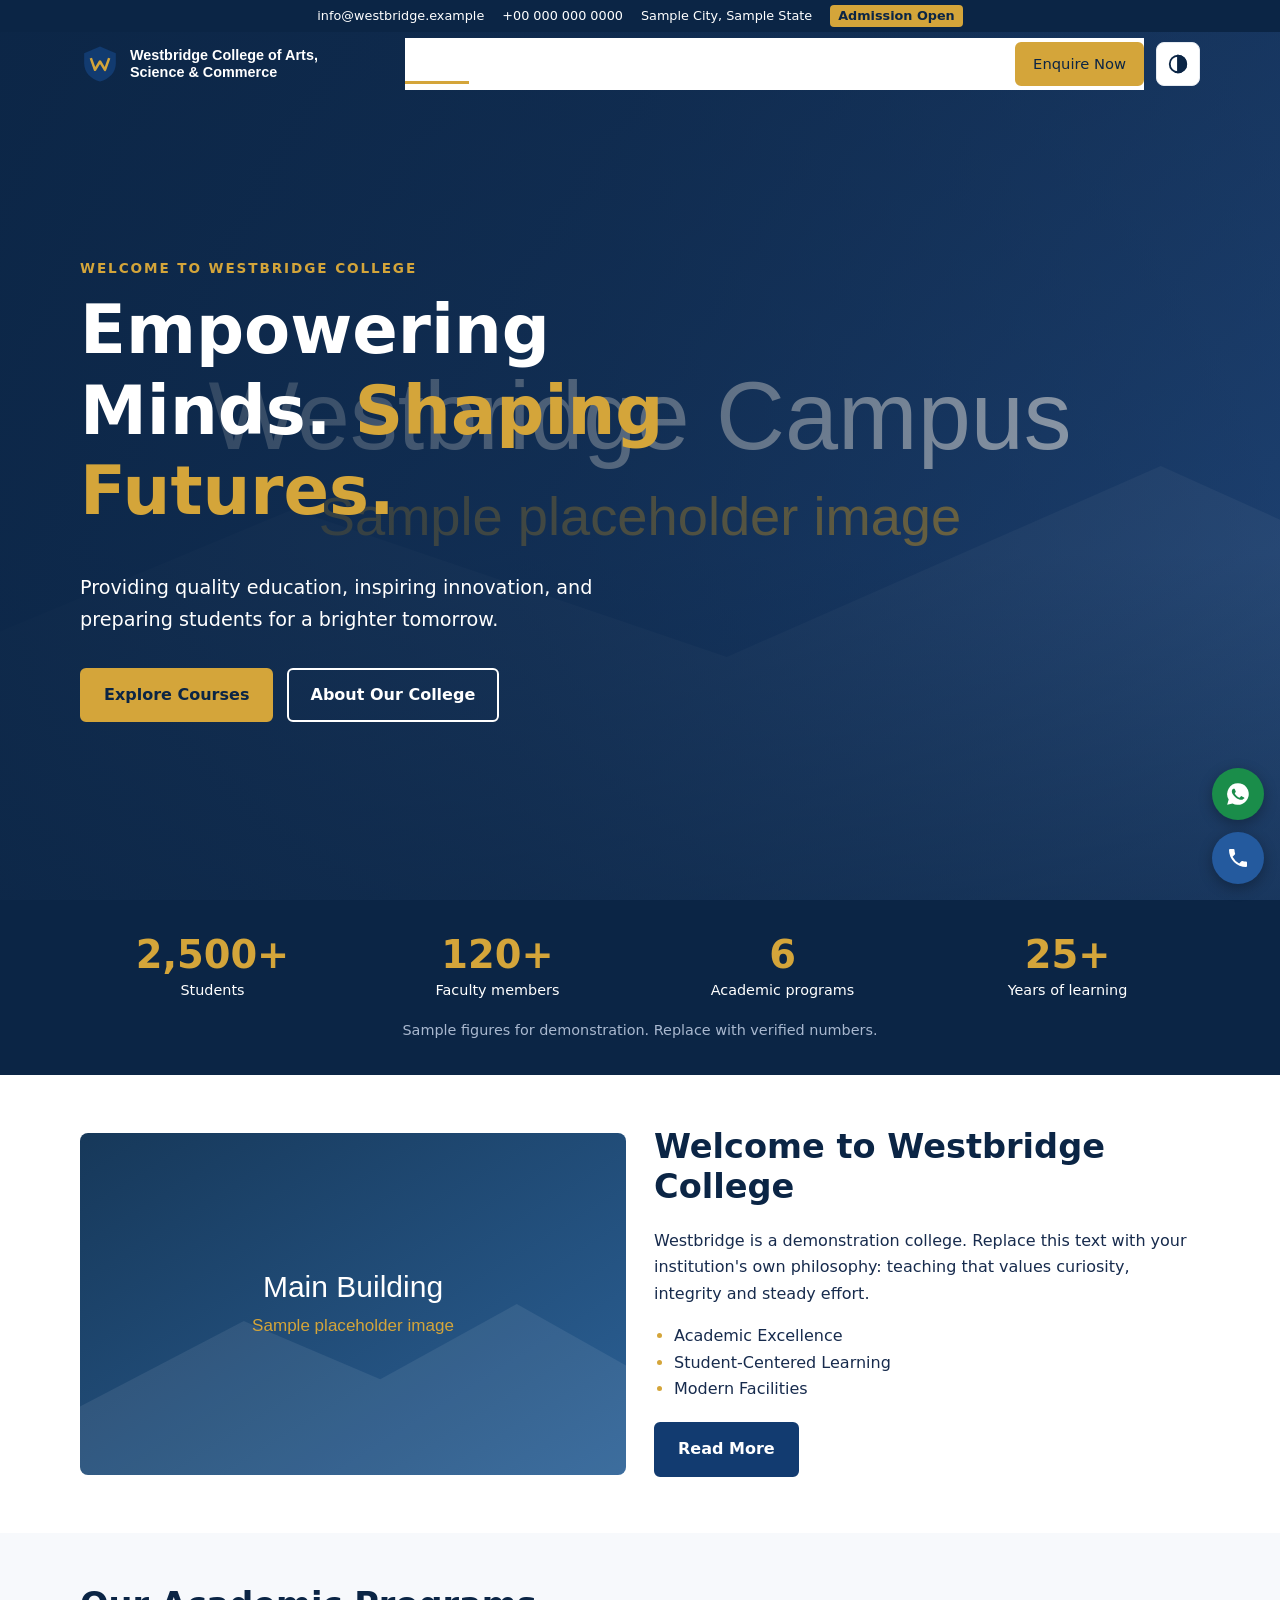
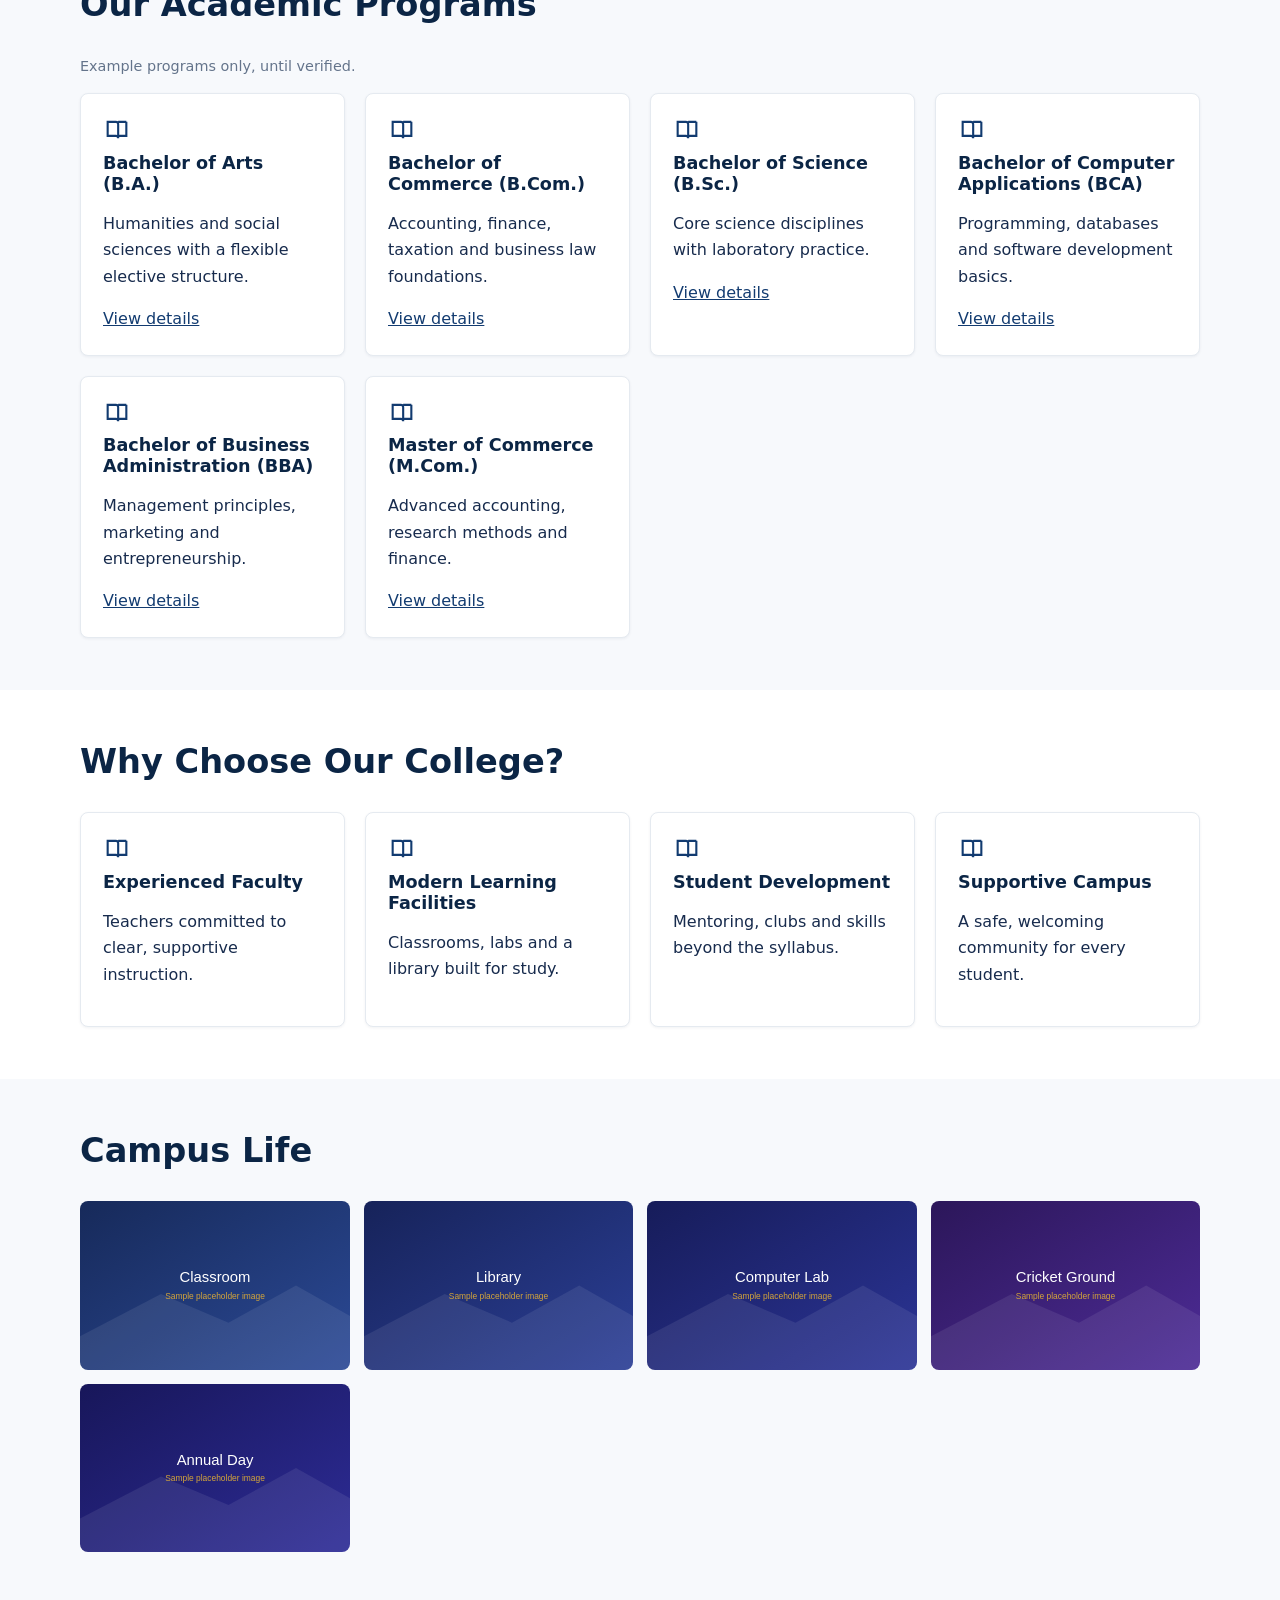
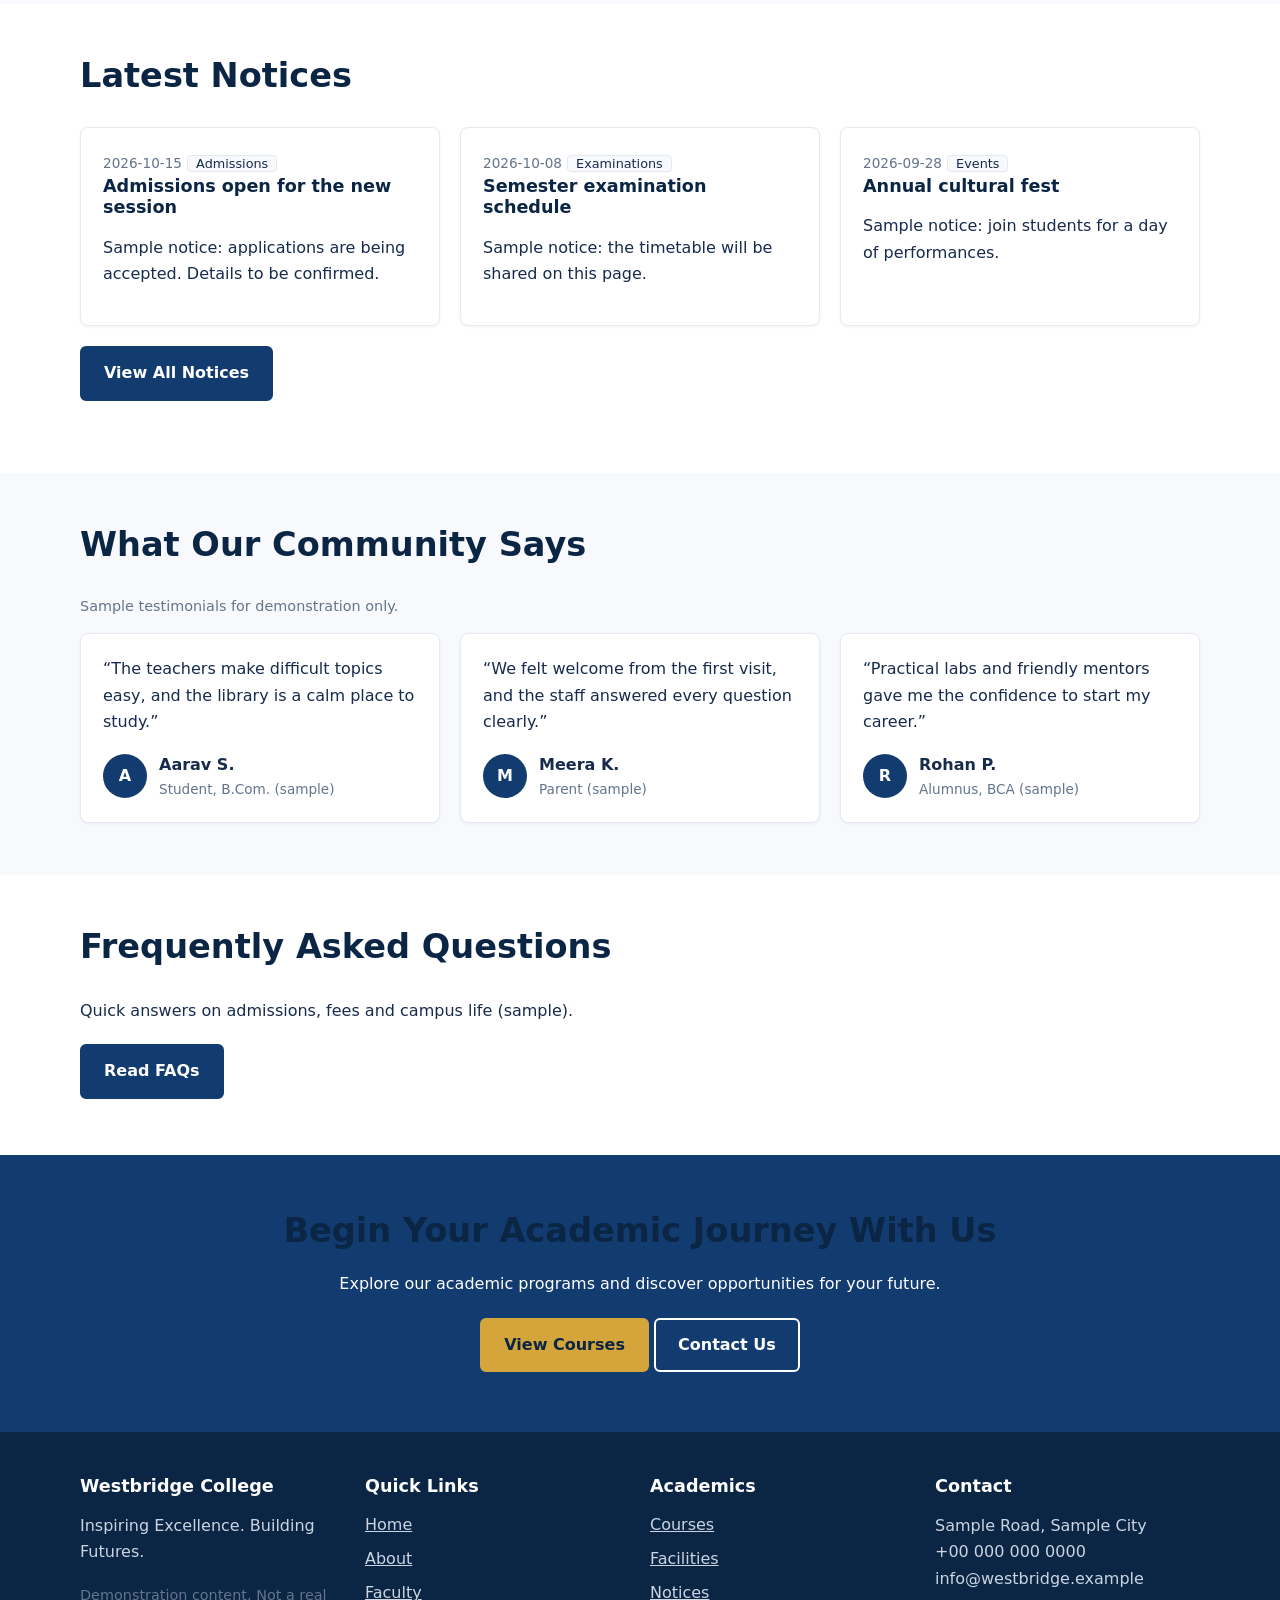
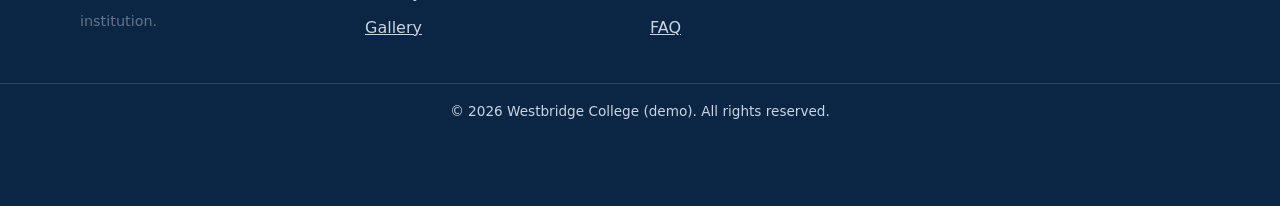
==== index.html @ 8328a0ff "Extract static college website files" ====
<!DOCTYPE html>
<html lang="en"><head><meta charset="utf-8"><meta name="viewport" content="width=device-width,initial-scale=1">
<title>Home | Westbridge College (Demo)</title><meta name="description" content="Westbridge College demo site: programs, faculty, facilities and notices for prospective students and parents."><meta property="og:title" content="Home | Westbridge College (Demo)"><meta property="og:description" content="Westbridge College demo site: programs, faculty, facilities and notices for prospective students and parents."><meta property="og:type" content="website"><meta property="og:site_name" content="Westbridge College (Demo)"><meta name="twitter:card" content="summary"><meta name="theme-color" content="#123B70">
<!-- After you know your domain, add: <link rel="canonical" href="https://YOUR-DOMAIN/index.html"> -->
<script>try{var t=localStorage.getItem("theme")||(matchMedia("(prefers-color-scheme:dark)").matches?"dark":"light");document.documentElement.dataset.theme=t}catch(e){}</script><script type="application/ld+json">{"@context":"https://schema.org","@type":"CollegeOrUniversity","name":"Westbridge College of Arts, Science & Commerce (demo)","slogan":"Inspiring Excellence. Building Futures.","description":"Demonstration college website."}</script>
<link rel="icon" href="images/favicon.svg" type="image/svg+xml"><link rel="stylesheet" href="css/style.css"><script src="js/script.js" defer></script></head><body class=home>
<a class="skip" href="#main">Skip to content</a>
<!-- EDIT: demo contact details -->
<div class="top"><div class="c"><span>info@westbridge.example</span><span>+00 000 000 0000</span><span>Sample City, Sample State</span><b>Admission Open</b></div></div>
<header class="hd"><div class="c bar"><a class="brand" href="index.html"><img src="images/logo.svg" width="40" height="40" alt=""><span class="nm">Westbridge College of Arts, Science &amp; Commerce</span><span class="nm2">Westbridge College</span></a>
<button class="th" aria-pressed="false" aria-label="Dark mode"><svg width="22" height="22" viewBox="0 0 24 24" fill="none" stroke="currentColor" stroke-width="2" aria-hidden="true"><circle cx="12" cy="12" r="9"/><path d="M12 3a9 9 0 0 1 0 18z" fill="currentColor"/></svg></button><button class="mb" aria-expanded="false" aria-controls="nav" aria-label="Menu"><i></i></button>
<nav id="nav" aria-label="Main"><a href="index.html" aria-current=page>Home</a><a href="about.html">About</a><a href="courses.html">Courses</a><a href="faculty.html">Faculty</a><a href="facilities.html">Facilities</a><a href="gallery.html">Gallery</a><a href="notices.html">Notices</a><a href="contact.html">Contact</a><a class="btn g" href="contact.html">Enquire Now</a></nav></div></header>
<main id="main"><section class="hero" id="hero" aria-labelledby="ht"><div class="c"><div class="in"><p class="kick">WELCOME TO WESTBRIDGE COLLEGE</p><h1 id="ht">Empowering Minds. <em>Shaping Futures.</em></h1><p class="lead">Providing quality education, inspiring innovation, and preparing students for a brighter tomorrow.</p><a class="btn g" href="courses.html">Explore Courses</a> <a class="btn o" href="about.html">About Our College</a></div></div></section>
<section class="stats" aria-label="College at a glance"><div class="c"><div class="grid"><div><b>2,500+</b><span>Students</span></div><div><b>120+</b><span>Faculty members</span></div><div><b>6</b><span>Academic programs</span></div><div><b>25+</b><span>Years of learning</span></div></div><small>Sample figures for demonstration. Replace with verified numbers.</small></div></section>
<section class="sec"><div class="c two"><img loading="lazy" src="images/about.svg" width="800" height="500" alt="Sample main building"><div><h2>Welcome to Westbridge College</h2><p>Westbridge is a demonstration college. Replace this text with your institution's own philosophy: teaching that values curiosity, integrity and steady effort.</p><ul class="ck"><li>Academic Excellence</li><li>Student-Centered Learning</li><li>Modern Facilities</li></ul><a class="btn" href="about.html">Read More</a></div></div></section>
<section class="sec bg"><div class="c"><h2>Our Academic Programs</h2><p class="note">Example programs only, until verified.</p><div class="grid"><article class="card"><svg class="ic" viewBox="0 0 24 24" width="28" height="28" fill="none" stroke="currentColor" stroke-width="1.8" aria-hidden="true"><path d="M4 5h7a2 2 0 0 1 2 2v12a2 2 0 0 0-2-2H4zM20 5h-7"/><path d="M20 5v12h-7"/></svg><h3>Bachelor of Arts (B.A.)</h3><p>Humanities and social sciences with a flexible elective structure.</p><a href="courses.html">View details</a></article><article class="card"><svg class="ic" viewBox="0 0 24 24" width="28" height="28" fill="none" stroke="currentColor" stroke-width="1.8" aria-hidden="true"><path d="M4 5h7a2 2 0 0 1 2 2v12a2 2 0 0 0-2-2H4zM20 5h-7"/><path d="M20 5v12h-7"/></svg><h3>Bachelor of Commerce (B.Com.)</h3><p>Accounting, finance, taxation and business law foundations.</p><a href="courses.html">View details</a></article><article class="card"><svg class="ic" viewBox="0 0 24 24" width="28" height="28" fill="none" stroke="currentColor" stroke-width="1.8" aria-hidden="true"><path d="M4 5h7a2 2 0 0 1 2 2v12a2 2 0 0 0-2-2H4zM20 5h-7"/><path d="M20 5v12h-7"/></svg><h3>Bachelor of Science (B.Sc.)</h3><p>Core science disciplines with laboratory practice.</p><a href="courses.html">View details</a></article><article class="card"><svg class="ic" viewBox="0 0 24 24" width="28" height="28" fill="none" stroke="currentColor" stroke-width="1.8" aria-hidden="true"><path d="M4 5h7a2 2 0 0 1 2 2v12a2 2 0 0 0-2-2H4zM20 5h-7"/><path d="M20 5v12h-7"/></svg><h3>Bachelor of Computer Applications (BCA)</h3><p>Programming, databases and software development basics.</p><a href="courses.html">View details</a></article><article class="card"><svg class="ic" viewBox="0 0 24 24" width="28" height="28" fill="none" stroke="currentColor" stroke-width="1.8" aria-hidden="true"><path d="M4 5h7a2 2 0 0 1 2 2v12a2 2 0 0 0-2-2H4zM20 5h-7"/><path d="M20 5v12h-7"/></svg><h3>Bachelor of Business Administration (BBA)</h3><p>Management principles, marketing and entrepreneurship.</p><a href="courses.html">View details</a></article><article class="card"><svg class="ic" viewBox="0 0 24 24" width="28" height="28" fill="none" stroke="currentColor" stroke-width="1.8" aria-hidden="true"><path d="M4 5h7a2 2 0 0 1 2 2v12a2 2 0 0 0-2-2H4zM20 5h-7"/><path d="M20 5v12h-7"/></svg><h3>Master of Commerce (M.Com.)</h3><p>Advanced accounting, research methods and finance.</p><a href="courses.html">View details</a></article></div></div></section>
<section class="sec "><div class="c"><h2>Why Choose Our College?</h2><div class="grid"><div class="card"><svg class="ic" viewBox="0 0 24 24" width="28" height="28" fill="none" stroke="currentColor" stroke-width="1.8" aria-hidden="true"><path d="M4 5h7a2 2 0 0 1 2 2v12a2 2 0 0 0-2-2H4zM20 5h-7"/><path d="M20 5v12h-7"/></svg><h3>Experienced Faculty</h3><p>Teachers committed to clear, supportive instruction.</p></div><div class="card"><svg class="ic" viewBox="0 0 24 24" width="28" height="28" fill="none" stroke="currentColor" stroke-width="1.8" aria-hidden="true"><path d="M4 5h7a2 2 0 0 1 2 2v12a2 2 0 0 0-2-2H4zM20 5h-7"/><path d="M20 5v12h-7"/></svg><h3>Modern Learning Facilities</h3><p>Classrooms, labs and a library built for study.</p></div><div class="card"><svg class="ic" viewBox="0 0 24 24" width="28" height="28" fill="none" stroke="currentColor" stroke-width="1.8" aria-hidden="true"><path d="M4 5h7a2 2 0 0 1 2 2v12a2 2 0 0 0-2-2H4zM20 5h-7"/><path d="M20 5v12h-7"/></svg><h3>Student Development</h3><p>Mentoring, clubs and skills beyond the syllabus.</p></div><div class="card"><svg class="ic" viewBox="0 0 24 24" width="28" height="28" fill="none" stroke="currentColor" stroke-width="1.8" aria-hidden="true"><path d="M4 5h7a2 2 0 0 1 2 2v12a2 2 0 0 0-2-2H4zM20 5h-7"/><path d="M20 5v12h-7"/></svg><h3>Supportive Campus</h3><p>A safe, welcoming community for every student.</p></div></div></div></section>
<section class="sec bg"><div class="c"><h2>Campus Life</h2><div class="photos"><img loading="lazy" src="images/gallery/academics-classroom.svg" width="800" height="500" alt="Sample classroom image"><img loading="lazy" src="images/gallery/academics-library.svg" width="800" height="500" alt="Sample library image"><img loading="lazy" src="images/gallery/academics-computer-lab.svg" width="800" height="500" alt="Sample computer lab image"><img loading="lazy" src="images/gallery/sports-cricket-ground.svg" width="800" height="500" alt="Sample cricket ground image"><img loading="lazy" src="images/gallery/events-annual-day.svg" width="800" height="500" alt="Sample annual day image"></div></div></section>
<section class="sec "><div class="c"><h2>Latest Notices</h2><div class="grid"><article class="card" data-cat="Admissions"><time datetime="2026-10-15">2026-10-15</time> <span class="tag">Admissions</span><h3>Admissions open for the new session</h3><p>Sample notice: applications are being accepted. Details to be confirmed.</p></article><article class="card" data-cat="Examinations"><time datetime="2026-10-08">2026-10-08</time> <span class="tag">Examinations</span><h3>Semester examination schedule</h3><p>Sample notice: the timetable will be shared on this page.</p></article><article class="card" data-cat="Events"><time datetime="2026-09-28">2026-09-28</time> <span class="tag">Events</span><h3>Annual cultural fest</h3><p>Sample notice: join students for a day of performances.</p></article></div><p><a class="btn" href="notices.html">View All Notices</a></p></div></section>
<section class="sec bg"><div class="c"><h2>What Our Community Says</h2><p class="note">Sample testimonials for demonstration only.</p><div class="grid"><figure class="card q" style="margin:0"><blockquote style="margin:0"><p>&ldquo;The teachers make difficult topics easy, and the library is a calm place to study.&rdquo;</p></blockquote><figcaption class="who"><span class="av" aria-hidden="true">A</span><span><b>Aarav S.</b><span>Student, B.Com. (sample)</span></span></figcaption></figure><figure class="card q" style="margin:0"><blockquote style="margin:0"><p>&ldquo;We felt welcome from the first visit, and the staff answered every question clearly.&rdquo;</p></blockquote><figcaption class="who"><span class="av" aria-hidden="true">M</span><span><b>Meera K.</b><span>Parent (sample)</span></span></figcaption></figure><figure class="card q" style="margin:0"><blockquote style="margin:0"><p>&ldquo;Practical labs and friendly mentors gave me the confidence to start my career.&rdquo;</p></blockquote><figcaption class="who"><span class="av" aria-hidden="true">R</span><span><b>Rohan P.</b><span>Alumnus, BCA (sample)</span></span></figcaption></figure></div></div></section><section class="sec"><div class="c"><h2>Frequently Asked Questions</h2><p>Quick answers on admissions, fees and campus life (sample).</p><a class="btn" href="faq.html">Read FAQs</a></div></section>
<section class="cta"><div class="c"><h2>Begin Your Academic Journey With Us</h2><p>Explore our academic programs and discover opportunities for your future.</p><a class="btn g" href="courses.html">View Courses</a> <a class="btn o" href="contact.html">Contact Us</a></div></section></main>
<footer class="ft"><div class="c grid"><div><h3>Westbridge College</h3><p>Inspiring Excellence. Building Futures.</p><p><small>Demonstration content. Not a real institution.</small></p></div>
<div><h3>Quick Links</h3><a href="index.html">Home</a><a href="about.html">About</a><a href="faculty.html">Faculty</a><a href="gallery.html">Gallery</a></div>
<div><h3>Academics</h3><a href="courses.html">Courses</a><a href="facilities.html">Facilities</a><a href="notices.html">Notices</a><a href="faq.html">FAQ</a></div>
<div><h3>Contact</h3><p>Sample Road, Sample City<br>+00 000 000 0000<br>info@westbridge.example</p></div></div>
<p class="cp">&copy; <span id="yr">2026</span> Westbridge College (demo). All rights reserved.</p></footer><div class="fab"><a class="wa" href="https://wa.me/10000000000?text=Hello%20Westbridge%20College" aria-label="Chat on WhatsApp (sample number)" rel="noopener"><svg width="26" height="26" viewBox="0 0 24 24" fill="currentColor" aria-hidden="true"><path d="M12 2a10 10 0 0 0-8.6 15.1L2 22l5-1.3A10 10 0 1 0 12 2zm5.2 14.1c-.2.6-1.3 1.2-1.8 1.2-.5.1-1 .2-3.3-.7-2.8-1.2-4.6-4-4.7-4.2-.1-.2-1.1-1.5-1.1-2.8s.7-2 1-2.2c.2-.3.5-.3.7-.3h.5c.2 0 .4 0 .6.5l.8 2c.1.2.1.4 0 .5l-.4.6-.3.4c-.1.2-.3.3-.1.6.2.3.8 1.3 1.7 2.1 1.2 1 2.1 1.3 2.4 1.5.3.1.5.1.6-.1l.9-1.1c.2-.3.4-.2.6-.1l1.9.9c.3.1.5.2.5.3.1.2.1.8-.1 1.4z"/></svg></a><a class="ph" href="tel:+10000000000" aria-label="Call the college (sample number)"><svg width="24" height="24" viewBox="0 0 24 24" fill="currentColor" aria-hidden="true"><path d="M6.6 10.8a15 15 0 0 0 6.6 6.6l2.2-2.2a1 1 0 0 1 1-.25 11 11 0 0 0 3.6.6 1 1 0 0 1 1 1V20a1 1 0 0 1-1 1A17 17 0 0 1 3 4a1 1 0 0 1 1-1h3.5a1 1 0 0 1 1 1c0 1.25.2 2.45.6 3.6a1 1 0 0 1-.25 1z"/></svg></a></div></body></html>
---- css/style.css ----
:root{--p:#123B70;--d:#0B2545;--g:#D4A53A;--bg:#F7F9FC;--b:#E5EAF0;--t:#172B4D;--s:#64748B;--w:#fff;--h:#0B2545;--l:#123B70}
[data-theme=dark]{color-scheme:dark;--w:#101f35;--bg:#0b1728;--b:#27395a;--t:#e6ecf5;--s:#a4b5cc;--h:#fff;--l:#8fb8f5;--p:#245a9e}
html{scroll-padding-top:80px}
*{box-sizing:border-box}body{margin:0;font:16px/1.65 Inter,system-ui,-apple-system,"Segoe UI",sans-serif;color:var(--t);background:var(--w);overflow-x:hidden}
img{max-width:100%;height:auto;display:block}h1,h2,h3{font-family:Poppins,system-ui,sans-serif;line-height:1.2;margin:0 0 .6em;color:var(--h)}
h1{font-size:clamp(1.9rem,6vw,3.2rem)}h2{font-size:clamp(1.5rem,4vw,2.1rem)}h3{font-size:1.1rem}a{color:var(--l)}
:focus-visible{outline:3px solid var(--g);outline-offset:2px}.c{max-width:1160px;margin:auto;padding:0 20px}
.skip{position:absolute;left:-999px}.skip:focus{left:8px;top:8px;background:#fff;padding:8px;z-index:99}
.top{background:var(--d);color:#fff;font-size:.8rem;padding:6px 0}.top .c{display:flex;flex-wrap:wrap;gap:4px 18px}.top span:nth-child(n+2){display:none}.top b{background:var(--g);color:var(--d);padding:0 8px;border-radius:4px;margin-left:auto}
.hd{position:sticky;top:0;background:var(--w);border-bottom:1px solid var(--b);z-index:20}.bar{display:flex;align-items:center;justify-content:space-between;min-height:64px;gap:12px}
.brand{display:flex;align-items:center;gap:10px;text-decoration:none;color:var(--h);font:600 .8rem/1.2 Poppins,sans-serif}
.mb{width:44px;height:44px;border:1px solid var(--b);background:var(--w);border-radius:8px}.mb i,.mb i:before{display:block;width:20px;height:2px;background:var(--h);margin:auto;position:relative}.mb i:before{content:"";top:-7px;position:absolute;left:0}
#nav{display:none;position:absolute;top:100%;left:0;right:0;background:var(--w);padding:12px 20px;border-bottom:1px solid var(--b);flex-direction:column}#nav.open{display:flex}
#nav a{padding:12px 4px;text-decoration:none;color:var(--t);font-weight:500}#nav a[aria-current]{color:var(--l);box-shadow:inset 0 -3px var(--g)}
.btn{display:inline-block;background:var(--p);color:#fff!important;padding:12px 22px;border-radius:6px;text-decoration:none;font-weight:600;margin:4px 0;min-height:44px;border:2px solid var(--p);transition:background .2s}.btn:hover{background:var(--d)}
.btn.g{background:var(--g);border-color:var(--g);color:var(--d)!important}.btn.o{background:none;border-color:#fff}

.sec{padding:52px 0}.bg{background:var(--bg)}.grid{display:grid;grid-template-columns:repeat(auto-fit,minmax(min(100%,250px),1fr));gap:20px}
.card{background:var(--w);border:1px solid var(--b);border-radius:8px;padding:22px;box-shadow:0 1px 3px rgba(11,37,69,.06);transition:box-shadow .2s}.card:hover{box-shadow:0 6px 18px rgba(11,37,69,.12)}
.ic{color:var(--l)}.two{display:grid;gap:28px;align-items:center}.two img,.photos img,.gi img{border-radius:8px}.ck{padding-left:20px}.ck li::marker{color:var(--g)}
.photos{display:grid;grid-template-columns:repeat(auto-fill,minmax(min(100%,230px),1fr));gap:14px}.gi{border:0;padding:0;background:none;cursor:pointer}.photos img,.gi img{aspect-ratio:8/5;object-fit:cover;width:100%}
.cta{background:var(--p);color:#fff;padding:56px 0;text-align:center}.ban{background:var(--d);color:#fff;padding:36px 0}.bc{margin:0;font-size:.9rem}.bc a{color:var(--g)}
.note,.meta,small{color:var(--s);font-size:.9rem}time{font-size:.85rem;color:var(--s)}.tag{background:var(--bg);border:1px solid var(--b);border-radius:4px;padding:0 8px;font-size:.8rem}
.fl{display:flex;flex-wrap:wrap;gap:8px;margin:12px 0}.fl button{min-height:44px;padding:0 16px;border:1px solid var(--b);background:var(--w);color:var(--t);border-radius:6px;font:inherit;cursor:pointer}.fl button[aria-pressed=true]{background:var(--p);color:#fff}
input[type=search]{display:block;width:100%;max-width:420px;min-height:44px;padding:0 12px;border:1px solid var(--s);border-radius:6px;font:inherit;background:var(--w);color:var(--t)}label{font-weight:600}
.fac img{aspect-ratio:1;object-fit:cover;border-radius:6px;margin-bottom:12px}.map{background:var(--bg);border:2px dashed var(--s);min-height:260px;display:grid;place-items:center;text-align:center;padding:20px;color:var(--s);border-radius:8px}
dialog{border:0;padding:0;background:#000;max-width:min(92vw,900px);width:100%;border-radius:8px}dialog::backdrop{background:rgba(0,0,0,.8)}dialog img{width:100%}.lc{position:absolute;inset:0;display:flex;align-items:center;justify-content:space-between;pointer-events:none}.lc button{pointer-events:auto;width:48px;height:48px;font-size:28px;background:rgba(255,255,255,.9);border:0;border-radius:50%;margin:8px;cursor:pointer}.lc button[data-a=x]{position:absolute;top:0;right:0}
.ft{background:var(--d);color:#cbd5e1;padding-top:44px}.ft h3{color:#fff}.ft a{display:block;color:#cbd5e1;padding:4px 0}.cp{text-align:center;border-top:1px solid rgba(255,255,255,.15);margin:32px 0 0;padding:16px;font-size:.85rem}
.top{min-height:32px;display:flex;align-items:center;padding:0}
.hero{position:relative;min-height:calc(100svh - 32px);display:flex;align-items:center;color:#fff;background:#0B2545 center/cover no-repeat;padding:110px 0 56px}
.hero:before{content:"";position:absolute;inset:0;background:linear-gradient(100deg,rgba(11,37,69,.92) 0%,rgba(11,37,69,.72) 45%,rgba(11,37,69,.35) 100%),linear-gradient(0deg,rgba(11,37,69,.55),transparent 40%)}
.hero .c{position:relative;width:100%}.in{max-width:680px}.kick{color:var(--g);font:600 .85rem Poppins,system-ui,sans-serif;letter-spacing:.14em;margin:0 0 14px}
.hero h1{font-size:clamp(2.2rem,7vw,4.2rem);color:#fff}.hero h1 em{font-style:normal;color:var(--g)}.lead{font-size:clamp(1rem,2.4vw,1.2rem);max-width:560px;margin:0 0 28px}
.hero .btn{margin-right:8px;transition:background .2s,transform .2s}.hero .btn:hover{transform:translateY(-2px)}.hero .btn.g:hover{background:#e3b94f}.hero .btn.o:hover{background:rgba(255,255,255,.15)}
.in>*{animation:up .8s both}.in>:nth-child(2){animation-delay:.12s}.in>:nth-child(3){animation-delay:.24s}.in>:nth-child(4),.in>:nth-child(5){animation-delay:.36s}@keyframes up{from{opacity:0;transform:translateY(18px)}}
body.home .hd{margin-bottom:-65px;background:transparent;border-color:transparent;transition:background .25s}body.home .hd.sc{background:var(--w);border-color:var(--b)}body.home .hd:not(.sc) .brand{color:#fff}
@media(min-width:900px){body.home .hd:not(.sc) #nav a:not(.btn){color:#fff}}
.th{width:44px;height:44px;border:1px solid var(--b);background:var(--w);color:var(--h);border-radius:8px;display:grid;place-items:center;cursor:pointer;margin-left:auto;flex:none}.mb{flex:none}.nm2{display:none}
@media(max-width:599px){.nm{display:none}.nm2{display:inline}}
.sec>.c>h2{margin-bottom:.9em}
.stats{background:var(--d);color:#fff;padding:32px 0}.stats .grid{grid-template-columns:repeat(2,1fr);text-align:center;gap:20px}@media(min-width:760px){.stats .grid{grid-template-columns:repeat(4,1fr)}}.stats b{display:block;font:600 clamp(1.7rem,5vw,2.4rem) Poppins,system-ui,sans-serif;color:var(--g)}.stats span{font-size:.9rem}.stats small{display:block;text-align:center;color:#a9b8cf;margin-top:16px}
.q{display:flex;flex-direction:column}.q blockquote{flex:1}.q p{margin:0 0 16px}.who{display:flex;align-items:center;gap:12px}.who span span{display:block;font-size:.85rem;color:var(--s)}.av{width:44px;height:44px;border-radius:50%;background:var(--p);color:#fff;display:grid;place-items:center;font-weight:600;flex:none}
.faqw{max-width:820px}details.card{padding:0;margin-bottom:12px}summary{cursor:pointer;padding:14px 20px;min-height:48px;font-weight:600;list-style:none;display:flex;justify-content:space-between;gap:12px;align-items:center}summary::-webkit-details-marker{display:none}summary:after{content:"+";font-size:1.4rem;color:var(--l);flex:none}details[open] summary:after{content:"2"}details p{padding:0 20px 18px;margin:0}
.fab{position:fixed;right:max(16px,env(safe-area-inset-right));bottom:max(16px,env(safe-area-inset-bottom));display:flex;flex-direction:column;gap:12px;z-index:30}.fab a{width:52px;height:52px;border-radius:50%;display:grid;place-items:center;color:#fff;box-shadow:0 4px 14px rgba(0,0,0,.3);transition:transform .2s}.fab a:hover{transform:scale(1.07)}.fab .wa{background:#1a8d4a}.fab .ph{background:#245a9e}.cp{padding-bottom:84px}
[hidden]{display:none!important}
@media(min-width:900px){.top span:nth-child(n+2){display:inline}.mb{display:none}#nav{order:2;margin-left:auto}.th{order:3;margin-left:0}#nav{display:flex;position:static;flex-direction:row;align-items:center;padding:0;border:0;gap:2px}#nav a{padding:8px 10px;font-size:.92rem}#nav .btn{margin-left:8px;padding:8px 16px;min-height:40px}.brand{font-size:.9rem;max-width:280px}.two{grid-template-columns:1fr 1fr}.two.rev>:first-child{order:2}}
@media(prefers-reduced-motion:reduce){.in>*{animation:none!important}*{transition:none!important;scroll-behavior:auto!important}}
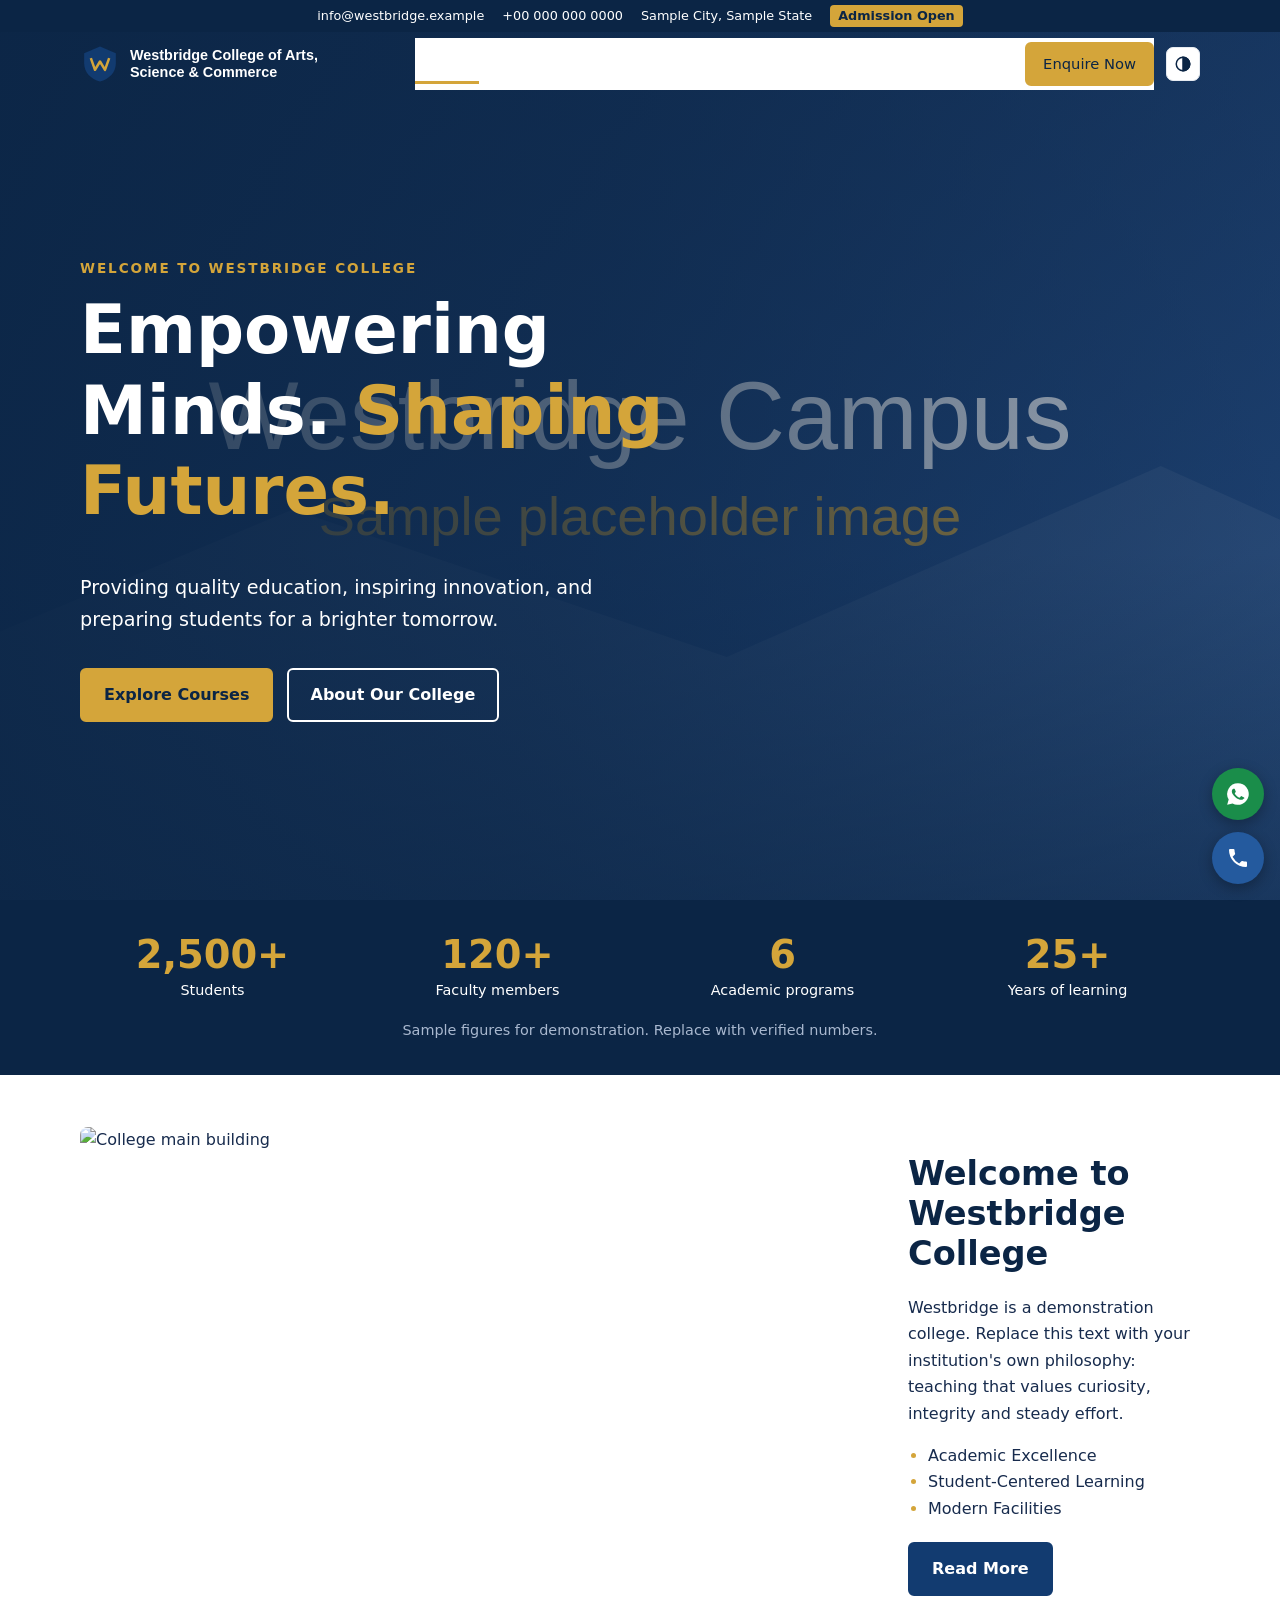
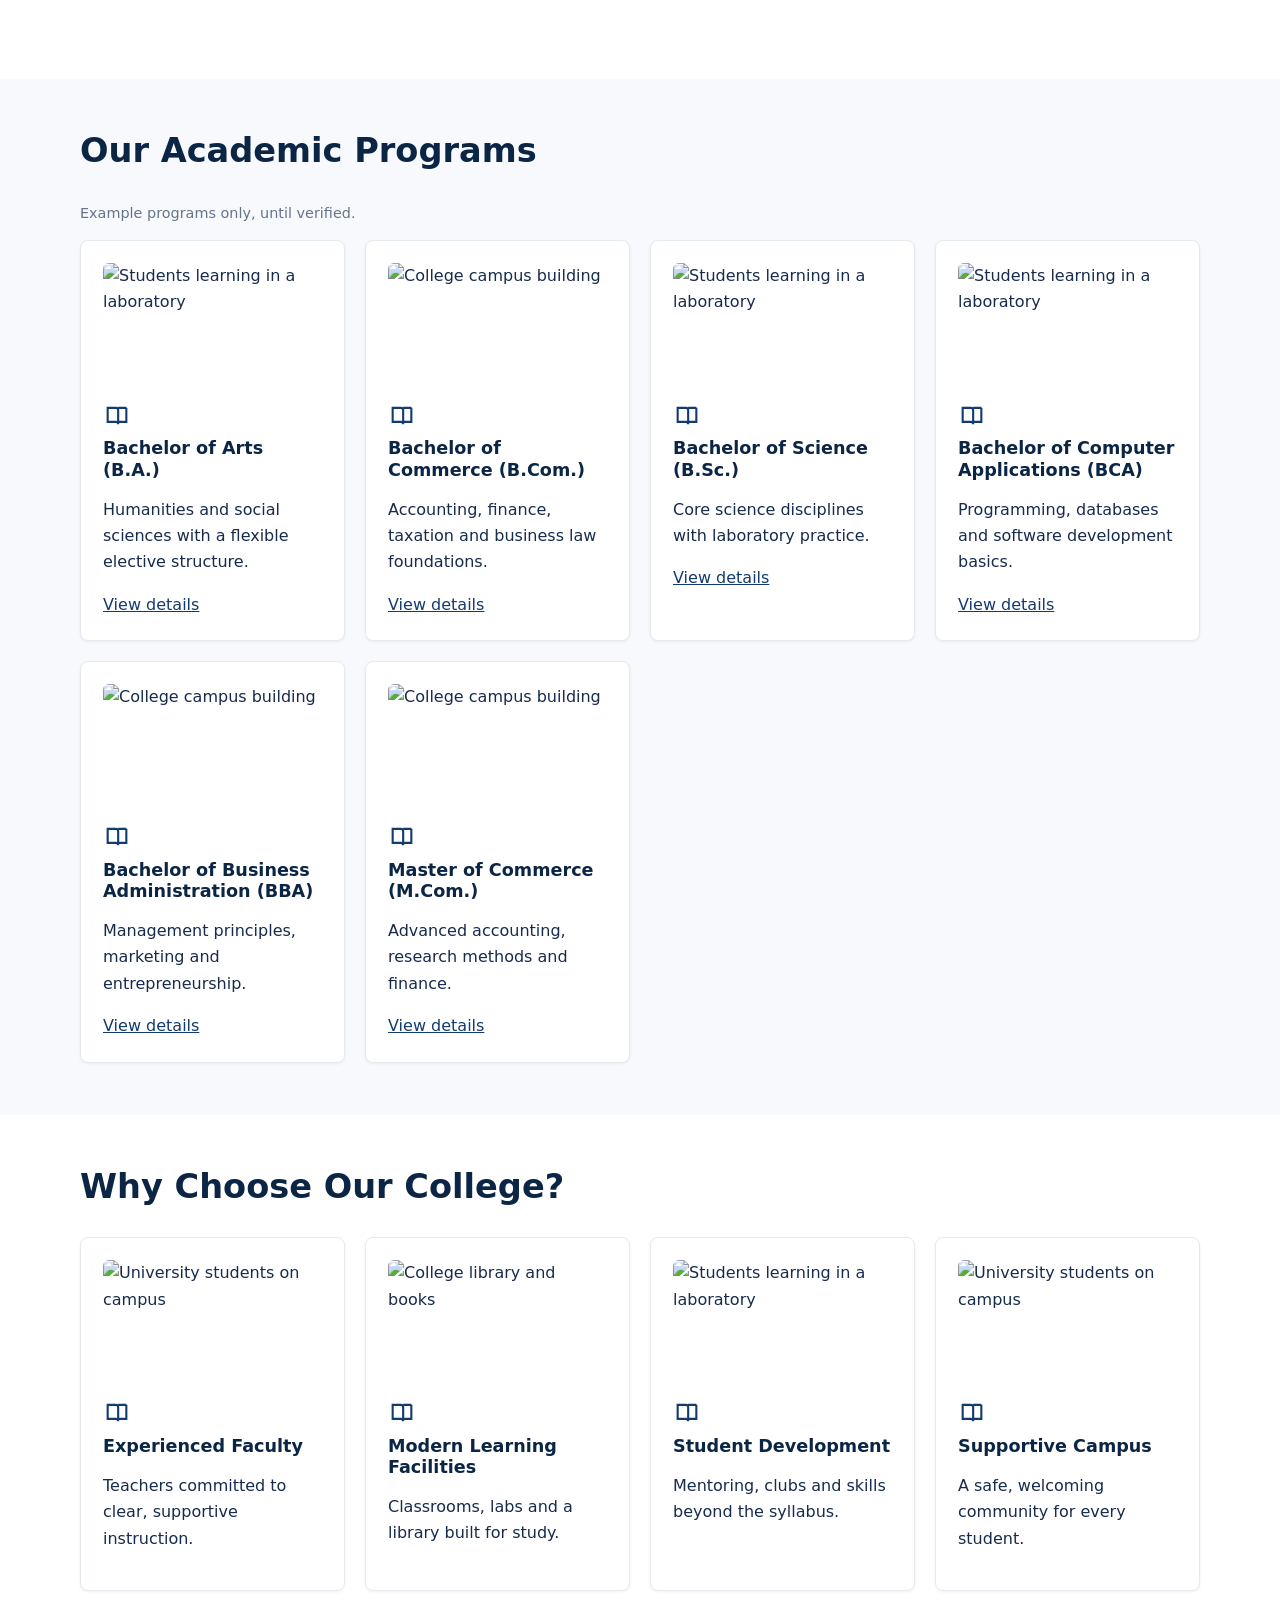
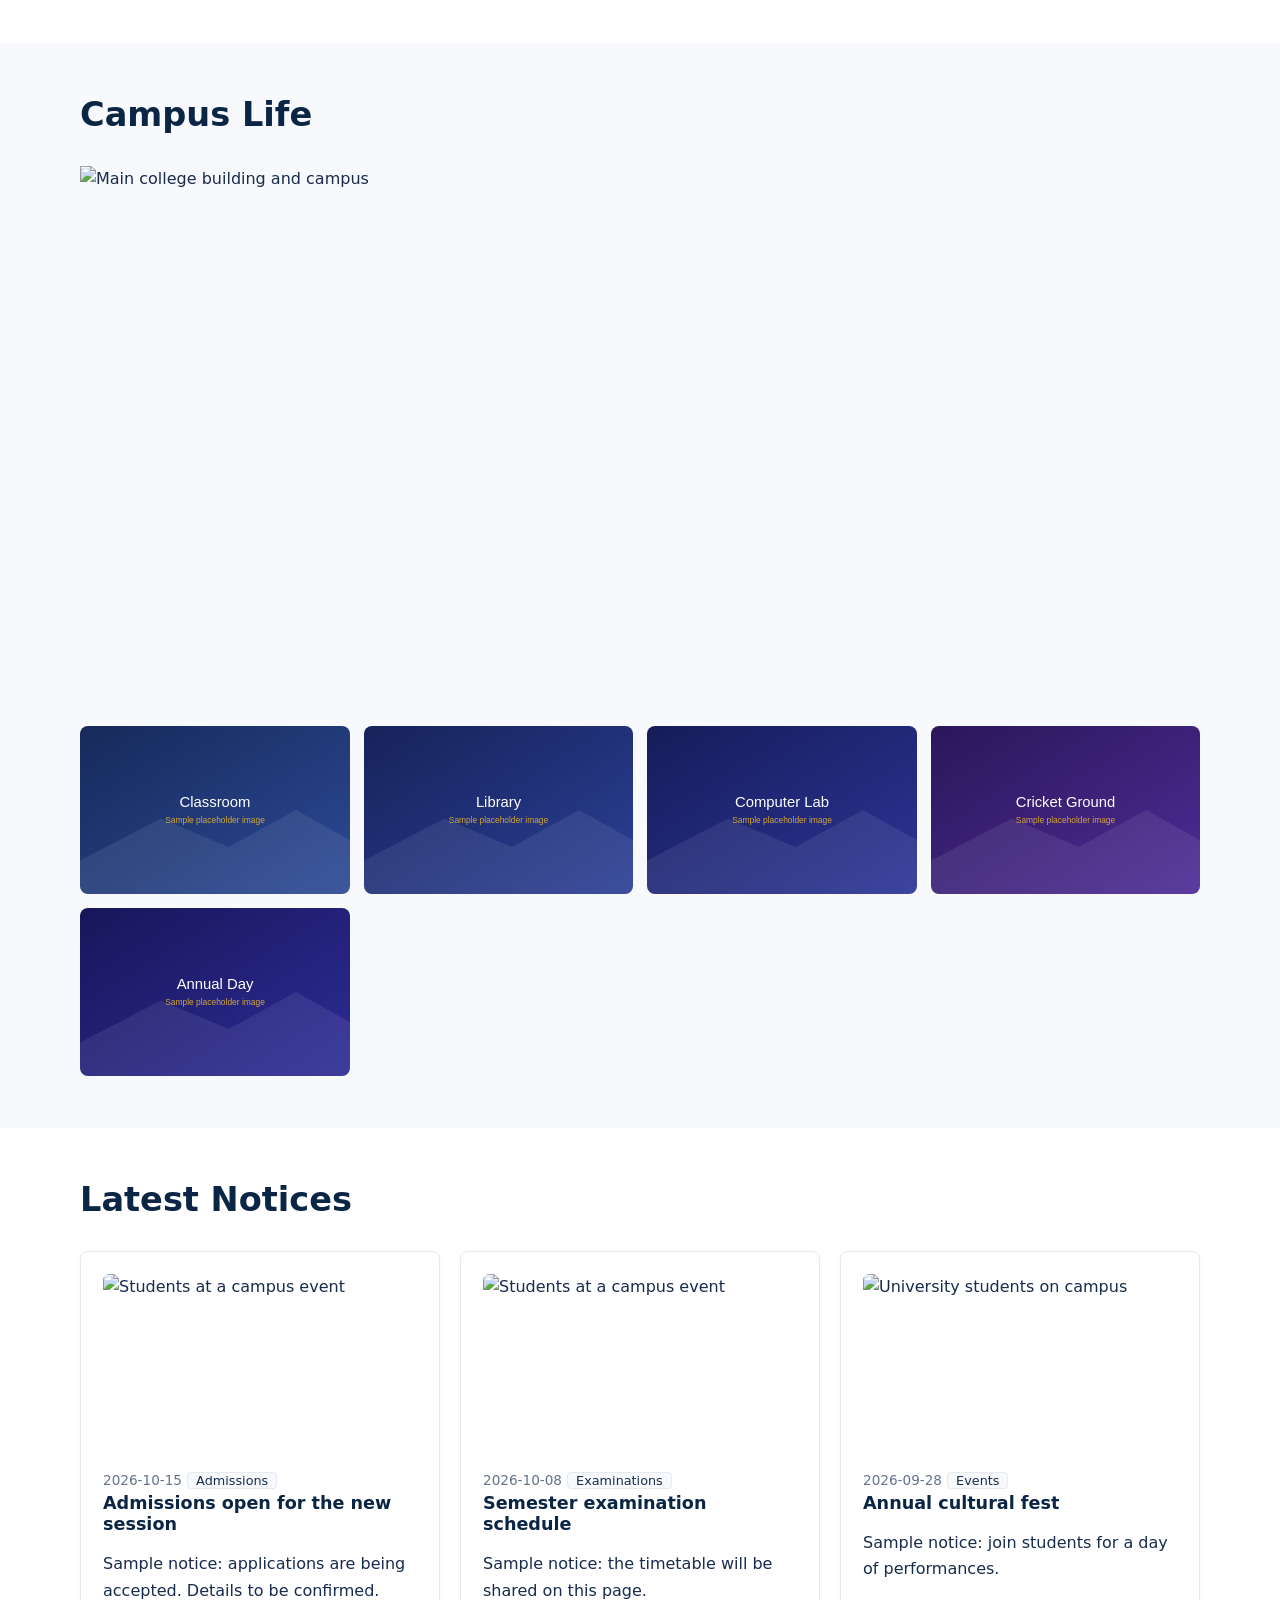
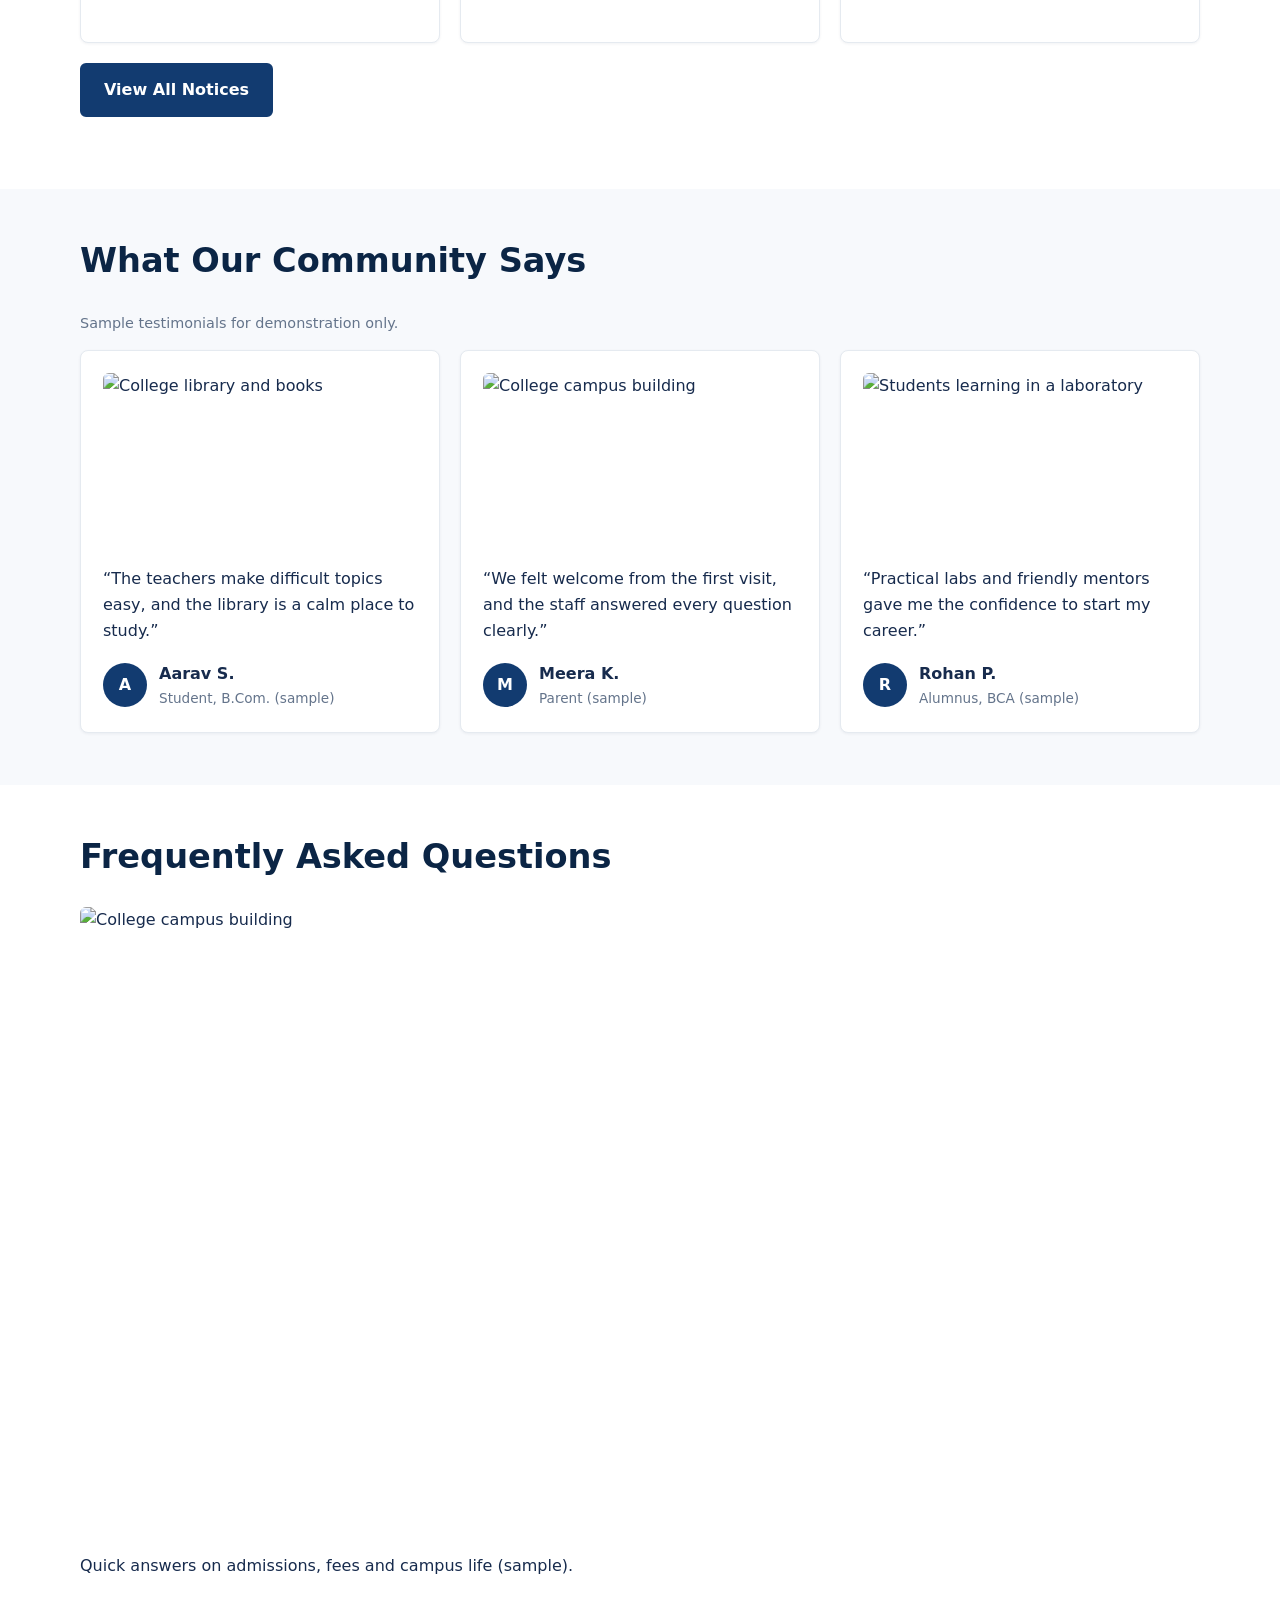
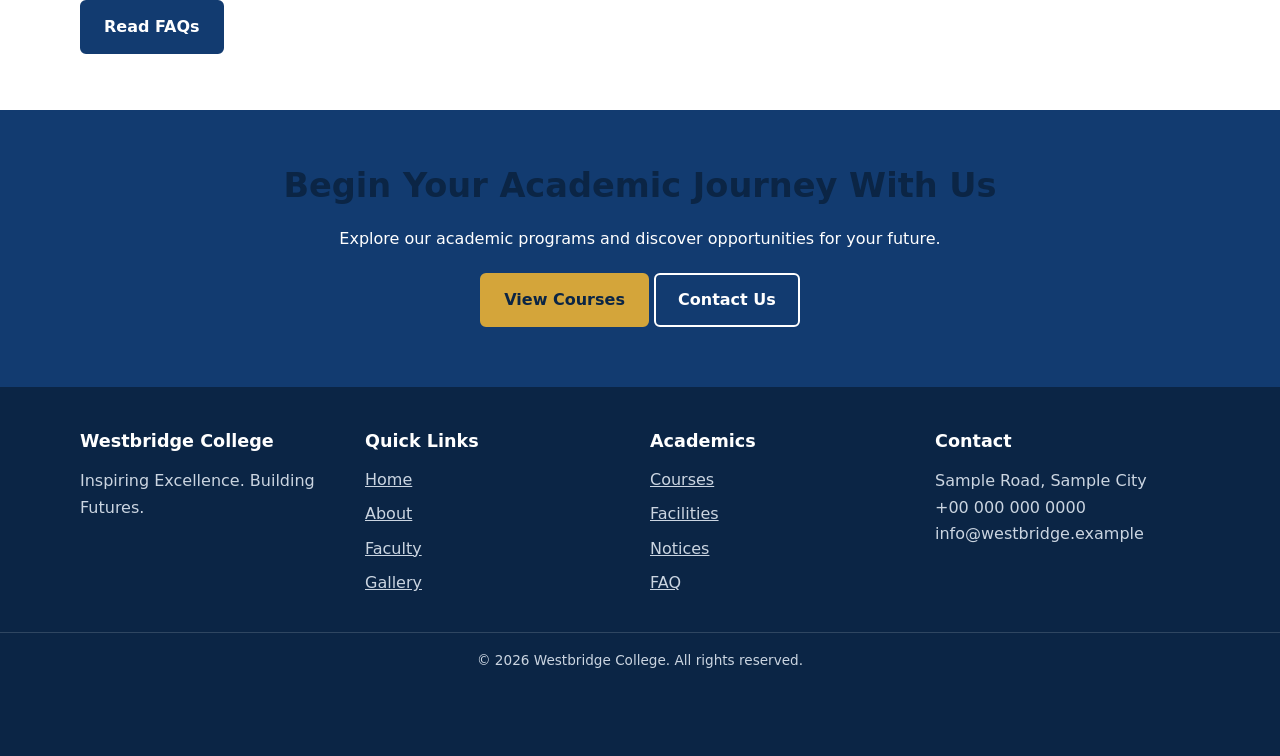
==== commit 8d2818c0: "Remove demo labels and improve campus imagery" ====
--- a/index.html
+++ b/index.html
@@ -1,6 +1,6 @@
 <!DOCTYPE html>
 <html lang="en"><head><meta charset="utf-8"><meta name="viewport" content="width=device-width,initial-scale=1">
-<title>Home | Westbridge College (Demo)</title><meta name="description" content="Westbridge College demo site: programs, faculty, facilities and notices for prospective students and parents."><meta property="og:title" content="Home | Westbridge College (Demo)"><meta property="og:description" content="Westbridge College demo site: programs, faculty, facilities and notices for prospective students and parents."><meta property="og:type" content="website"><meta property="og:site_name" content="Westbridge College (Demo)"><meta name="twitter:card" content="summary"><meta name="theme-color" content="#123B70">
+<title>Home | Westbridge College</title><meta name="description" content="Westbridge College demo site: programs, faculty, facilities and notices for prospective students and parents."><meta property="og:title" content="Home | Westbridge College"><meta property="og:description" content="Westbridge College demo site: programs, faculty, facilities and notices for prospective students and parents."><meta property="og:type" content="website"><meta property="og:site_name" content="Westbridge College"><meta name="twitter:card" content="summary"><meta name="theme-color" content="#123B70">
 <!-- After you know your domain, add: <link rel="canonical" href="https://YOUR-DOMAIN/index.html"> -->
 <script>try{var t=localStorage.getItem("theme")||(matchMedia("(prefers-color-scheme:dark)").matches?"dark":"light");document.documentElement.dataset.theme=t}catch(e){}</script><script type="application/ld+json">{"@context":"https://schema.org","@type":"CollegeOrUniversity","name":"Westbridge College of Arts, Science & Commerce (demo)","slogan":"Inspiring Excellence. Building Futures.","description":"Demonstration college website."}</script>
 <link rel="icon" href="images/favicon.svg" type="image/svg+xml"><link rel="stylesheet" href="css/style.css"><script src="js/script.js" defer></script></head><body class=home>
@@ -12,15 +12,15 @@
 <nav id="nav" aria-label="Main"><a href="index.html" aria-current=page>Home</a><a href="about.html">About</a><a href="courses.html">Courses</a><a href="faculty.html">Faculty</a><a href="facilities.html">Facilities</a><a href="gallery.html">Gallery</a><a href="notices.html">Notices</a><a href="contact.html">Contact</a><a class="btn g" href="contact.html">Enquire Now</a></nav></div></header>
 <main id="main"><section class="hero" id="hero" aria-labelledby="ht"><div class="c"><div class="in"><p class="kick">WELCOME TO WESTBRIDGE COLLEGE</p><h1 id="ht">Empowering Minds. <em>Shaping Futures.</em></h1><p class="lead">Providing quality education, inspiring innovation, and preparing students for a brighter tomorrow.</p><a class="btn g" href="courses.html">Explore Courses</a> <a class="btn o" href="about.html">About Our College</a></div></div></section>
 <section class="stats" aria-label="College at a glance"><div class="c"><div class="grid"><div><b>2,500+</b><span>Students</span></div><div><b>120+</b><span>Faculty members</span></div><div><b>6</b><span>Academic programs</span></div><div><b>25+</b><span>Years of learning</span></div></div><small>Sample figures for demonstration. Replace with verified numbers.</small></div></section>
-<section class="sec"><div class="c two"><img loading="lazy" src="images/about.svg" width="800" height="500" alt="Sample main building"><div><h2>Welcome to Westbridge College</h2><p>Westbridge is a demonstration college. Replace this text with your institution's own philosophy: teaching that values curiosity, integrity and steady effort.</p><ul class="ck"><li>Academic Excellence</li><li>Student-Centered Learning</li><li>Modern Facilities</li></ul><a class="btn" href="about.html">Read More</a></div></div></section>
+<section class="sec"><div class="c two"><img loading="lazy" src="https://images.unsplash.com/photo-1562774053-701939374585?auto=format&amp;fit=crop&amp;w=1200&amp;q=80" width="800" height="500" alt="College main building"><div><h2>Welcome to Westbridge College</h2><p>Westbridge is a demonstration college. Replace this text with your institution's own philosophy: teaching that values curiosity, integrity and steady effort.</p><ul class="ck"><li>Academic Excellence</li><li>Student-Centered Learning</li><li>Modern Facilities</li></ul><a class="btn" href="about.html">Read More</a></div></div></section>
 <section class="sec bg"><div class="c"><h2>Our Academic Programs</h2><p class="note">Example programs only, until verified.</p><div class="grid"><article class="card"><svg class="ic" viewBox="0 0 24 24" width="28" height="28" fill="none" stroke="currentColor" stroke-width="1.8" aria-hidden="true"><path d="M4 5h7a2 2 0 0 1 2 2v12a2 2 0 0 0-2-2H4zM20 5h-7"/><path d="M20 5v12h-7"/></svg><h3>Bachelor of Arts (B.A.)</h3><p>Humanities and social sciences with a flexible elective structure.</p><a href="courses.html">View details</a></article><article class="card"><svg class="ic" viewBox="0 0 24 24" width="28" height="28" fill="none" stroke="currentColor" stroke-width="1.8" aria-hidden="true"><path d="M4 5h7a2 2 0 0 1 2 2v12a2 2 0 0 0-2-2H4zM20 5h-7"/><path d="M20 5v12h-7"/></svg><h3>Bachelor of Commerce (B.Com.)</h3><p>Accounting, finance, taxation and business law foundations.</p><a href="courses.html">View details</a></article><article class="card"><svg class="ic" viewBox="0 0 24 24" width="28" height="28" fill="none" stroke="currentColor" stroke-width="1.8" aria-hidden="true"><path d="M4 5h7a2 2 0 0 1 2 2v12a2 2 0 0 0-2-2H4zM20 5h-7"/><path d="M20 5v12h-7"/></svg><h3>Bachelor of Science (B.Sc.)</h3><p>Core science disciplines with laboratory practice.</p><a href="courses.html">View details</a></article><article class="card"><svg class="ic" viewBox="0 0 24 24" width="28" height="28" fill="none" stroke="currentColor" stroke-width="1.8" aria-hidden="true"><path d="M4 5h7a2 2 0 0 1 2 2v12a2 2 0 0 0-2-2H4zM20 5h-7"/><path d="M20 5v12h-7"/></svg><h3>Bachelor of Computer Applications (BCA)</h3><p>Programming, databases and software development basics.</p><a href="courses.html">View details</a></article><article class="card"><svg class="ic" viewBox="0 0 24 24" width="28" height="28" fill="none" stroke="currentColor" stroke-width="1.8" aria-hidden="true"><path d="M4 5h7a2 2 0 0 1 2 2v12a2 2 0 0 0-2-2H4zM20 5h-7"/><path d="M20 5v12h-7"/></svg><h3>Bachelor of Business Administration (BBA)</h3><p>Management principles, marketing and entrepreneurship.</p><a href="courses.html">View details</a></article><article class="card"><svg class="ic" viewBox="0 0 24 24" width="28" height="28" fill="none" stroke="currentColor" stroke-width="1.8" aria-hidden="true"><path d="M4 5h7a2 2 0 0 1 2 2v12a2 2 0 0 0-2-2H4zM20 5h-7"/><path d="M20 5v12h-7"/></svg><h3>Master of Commerce (M.Com.)</h3><p>Advanced accounting, research methods and finance.</p><a href="courses.html">View details</a></article></div></div></section>
 <section class="sec "><div class="c"><h2>Why Choose Our College?</h2><div class="grid"><div class="card"><svg class="ic" viewBox="0 0 24 24" width="28" height="28" fill="none" stroke="currentColor" stroke-width="1.8" aria-hidden="true"><path d="M4 5h7a2 2 0 0 1 2 2v12a2 2 0 0 0-2-2H4zM20 5h-7"/><path d="M20 5v12h-7"/></svg><h3>Experienced Faculty</h3><p>Teachers committed to clear, supportive instruction.</p></div><div class="card"><svg class="ic" viewBox="0 0 24 24" width="28" height="28" fill="none" stroke="currentColor" stroke-width="1.8" aria-hidden="true"><path d="M4 5h7a2 2 0 0 1 2 2v12a2 2 0 0 0-2-2H4zM20 5h-7"/><path d="M20 5v12h-7"/></svg><h3>Modern Learning Facilities</h3><p>Classrooms, labs and a library built for study.</p></div><div class="card"><svg class="ic" viewBox="0 0 24 24" width="28" height="28" fill="none" stroke="currentColor" stroke-width="1.8" aria-hidden="true"><path d="M4 5h7a2 2 0 0 1 2 2v12a2 2 0 0 0-2-2H4zM20 5h-7"/><path d="M20 5v12h-7"/></svg><h3>Student Development</h3><p>Mentoring, clubs and skills beyond the syllabus.</p></div><div class="card"><svg class="ic" viewBox="0 0 24 24" width="28" height="28" fill="none" stroke="currentColor" stroke-width="1.8" aria-hidden="true"><path d="M4 5h7a2 2 0 0 1 2 2v12a2 2 0 0 0-2-2H4zM20 5h-7"/><path d="M20 5v12h-7"/></svg><h3>Supportive Campus</h3><p>A safe, welcoming community for every student.</p></div></div></div></section>
-<section class="sec bg"><div class="c"><h2>Campus Life</h2><div class="photos"><img loading="lazy" src="images/gallery/academics-classroom.svg" width="800" height="500" alt="Sample classroom image"><img loading="lazy" src="images/gallery/academics-library.svg" width="800" height="500" alt="Sample library image"><img loading="lazy" src="images/gallery/academics-computer-lab.svg" width="800" height="500" alt="Sample computer lab image"><img loading="lazy" src="images/gallery/sports-cricket-ground.svg" width="800" height="500" alt="Sample cricket ground image"><img loading="lazy" src="images/gallery/events-annual-day.svg" width="800" height="500" alt="Sample annual day image"></div></div></section>
+<section class="sec bg"><div class="c"><h2>Campus Life</h2><img class="campus-life-main" loading="lazy" src="https://images.unsplash.com/photo-1562774053-701939374585?auto=format&amp;fit=crop&amp;w=1400&amp;q=85" alt="Main college building and campus" width="1400" height="700"><div class="photos"><img loading="lazy" src="images/gallery/academics-classroom.svg" width="800" height="500" alt="Sample classroom image"><img loading="lazy" src="images/gallery/academics-library.svg" width="800" height="500" alt="Sample library image"><img loading="lazy" src="images/gallery/academics-computer-lab.svg" width="800" height="500" alt="Sample computer lab image"><img loading="lazy" src="images/gallery/sports-cricket-ground.svg" width="800" height="500" alt="Sample cricket ground image"><img loading="lazy" src="images/gallery/events-annual-day.svg" width="800" height="500" alt="Sample annual day image"></div></div></section>
 <section class="sec "><div class="c"><h2>Latest Notices</h2><div class="grid"><article class="card" data-cat="Admissions"><time datetime="2026-10-15">2026-10-15</time> <span class="tag">Admissions</span><h3>Admissions open for the new session</h3><p>Sample notice: applications are being accepted. Details to be confirmed.</p></article><article class="card" data-cat="Examinations"><time datetime="2026-10-08">2026-10-08</time> <span class="tag">Examinations</span><h3>Semester examination schedule</h3><p>Sample notice: the timetable will be shared on this page.</p></article><article class="card" data-cat="Events"><time datetime="2026-09-28">2026-09-28</time> <span class="tag">Events</span><h3>Annual cultural fest</h3><p>Sample notice: join students for a day of performances.</p></article></div><p><a class="btn" href="notices.html">View All Notices</a></p></div></section>
 <section class="sec bg"><div class="c"><h2>What Our Community Says</h2><p class="note">Sample testimonials for demonstration only.</p><div class="grid"><figure class="card q" style="margin:0"><blockquote style="margin:0"><p>&ldquo;The teachers make difficult topics easy, and the library is a calm place to study.&rdquo;</p></blockquote><figcaption class="who"><span class="av" aria-hidden="true">A</span><span><b>Aarav S.</b><span>Student, B.Com. (sample)</span></span></figcaption></figure><figure class="card q" style="margin:0"><blockquote style="margin:0"><p>&ldquo;We felt welcome from the first visit, and the staff answered every question clearly.&rdquo;</p></blockquote><figcaption class="who"><span class="av" aria-hidden="true">M</span><span><b>Meera K.</b><span>Parent (sample)</span></span></figcaption></figure><figure class="card q" style="margin:0"><blockquote style="margin:0"><p>&ldquo;Practical labs and friendly mentors gave me the confidence to start my career.&rdquo;</p></blockquote><figcaption class="who"><span class="av" aria-hidden="true">R</span><span><b>Rohan P.</b><span>Alumnus, BCA (sample)</span></span></figcaption></figure></div></div></section><section class="sec"><div class="c"><h2>Frequently Asked Questions</h2><p>Quick answers on admissions, fees and campus life (sample).</p><a class="btn" href="faq.html">Read FAQs</a></div></section>
 <section class="cta"><div class="c"><h2>Begin Your Academic Journey With Us</h2><p>Explore our academic programs and discover opportunities for your future.</p><a class="btn g" href="courses.html">View Courses</a> <a class="btn o" href="contact.html">Contact Us</a></div></section></main>
-<footer class="ft"><div class="c grid"><div><h3>Westbridge College</h3><p>Inspiring Excellence. Building Futures.</p><p><small>Demonstration content. Not a real institution.</small></p></div>
+<footer class="ft"><div class="c grid"><div><h3>Westbridge College</h3><p>Inspiring Excellence. Building Futures.</p></div>
 <div><h3>Quick Links</h3><a href="index.html">Home</a><a href="about.html">About</a><a href="faculty.html">Faculty</a><a href="gallery.html">Gallery</a></div>
 <div><h3>Academics</h3><a href="courses.html">Courses</a><a href="facilities.html">Facilities</a><a href="notices.html">Notices</a><a href="faq.html">FAQ</a></div>
 <div><h3>Contact</h3><p>Sample Road, Sample City<br>+00 000 000 0000<br>info@westbridge.example</p></div></div>
-<p class="cp">&copy; <span id="yr">2026</span> Westbridge College (demo). All rights reserved.</p></footer><div class="fab"><a class="wa" href="https://wa.me/10000000000?text=Hello%20Westbridge%20College" aria-label="Chat on WhatsApp (sample number)" rel="noopener"><svg width="26" height="26" viewBox="0 0 24 24" fill="currentColor" aria-hidden="true"><path d="M12 2a10 10 0 0 0-8.6 15.1L2 22l5-1.3A10 10 0 1 0 12 2zm5.2 14.1c-.2.6-1.3 1.2-1.8 1.2-.5.1-1 .2-3.3-.7-2.8-1.2-4.6-4-4.7-4.2-.1-.2-1.1-1.5-1.1-2.8s.7-2 1-2.2c.2-.3.5-.3.7-.3h.5c.2 0 .4 0 .6.5l.8 2c.1.2.1.4 0 .5l-.4.6-.3.4c-.1.2-.3.3-.1.6.2.3.8 1.3 1.7 2.1 1.2 1 2.1 1.3 2.4 1.5.3.1.5.1.6-.1l.9-1.1c.2-.3.4-.2.6-.1l1.9.9c.3.1.5.2.5.3.1.2.1.8-.1 1.4z"/></svg></a><a class="ph" href="tel:+10000000000" aria-label="Call the college (sample number)"><svg width="24" height="24" viewBox="0 0 24 24" fill="currentColor" aria-hidden="true"><path d="M6.6 10.8a15 15 0 0 0 6.6 6.6l2.2-2.2a1 1 0 0 1 1-.25 11 11 0 0 0 3.6.6 1 1 0 0 1 1 1V20a1 1 0 0 1-1 1A17 17 0 0 1 3 4a1 1 0 0 1 1-1h3.5a1 1 0 0 1 1 1c0 1.25.2 2.45.6 3.6a1 1 0 0 1-.25 1z"/></svg></a></div></body></html>+<p class="cp">&copy; <span id="yr">2026</span> Westbridge College. All rights reserved.</p></footer><div class="fab"><a class="wa" href="https://wa.me/10000000000?text=Hello%20Westbridge%20College" aria-label="Chat on WhatsApp (sample number)" rel="noopener"><svg width="26" height="26" viewBox="0 0 24 24" fill="currentColor" aria-hidden="true"><path d="M12 2a10 10 0 0 0-8.6 15.1L2 22l5-1.3A10 10 0 1 0 12 2zm5.2 14.1c-.2.6-1.3 1.2-1.8 1.2-.5.1-1 .2-3.3-.7-2.8-1.2-4.6-4-4.7-4.2-.1-.2-1.1-1.5-1.1-2.8s.7-2 1-2.2c.2-.3.5-.3.7-.3h.5c.2 0 .4 0 .6.5l.8 2c.1.2.1.4 0 .5l-.4.6-.3.4c-.1.2-.3.3-.1.6.2.3.8 1.3 1.7 2.1 1.2 1 2.1 1.3 2.4 1.5.3.1.5.1.6-.1l.9-1.1c.2-.3.4-.2.6-.1l1.9.9c.3.1.5.2.5.3.1.2.1.8-.1 1.4z"/></svg></a><a class="ph" href="tel:+10000000000" aria-label="Call the college (sample number)"><svg width="24" height="24" viewBox="0 0 24 24" fill="currentColor" aria-hidden="true"><path d="M6.6 10.8a15 15 0 0 0 6.6 6.6l2.2-2.2a1 1 0 0 1 1-.25 11 11 0 0 0 3.6.6 1 1 0 0 1 1 1V20a1 1 0 0 1-1 1A17 17 0 0 1 3 4a1 1 0 0 1 1-1h3.5a1 1 0 0 1 1 1c0 1.25.2 2.45.6 3.6a1 1 0 0 1-.25 1z"/></svg></a></div></body></html>
--- a/css/style.css
+++ b/css/style.css
@@ -44,4 +44,13 @@
 .fab{position:fixed;right:max(16px,env(safe-area-inset-right));bottom:max(16px,env(safe-area-inset-bottom));display:flex;flex-direction:column;gap:12px;z-index:30}.fab a{width:52px;height:52px;border-radius:50%;display:grid;place-items:center;color:#fff;box-shadow:0 4px 14px rgba(0,0,0,.3);transition:transform .2s}.fab a:hover{transform:scale(1.07)}.fab .wa{background:#1a8d4a}.fab .ph{background:#245a9e}.cp{padding-bottom:84px}
 [hidden]{display:none!important}
 @media(min-width:900px){.top span:nth-child(n+2){display:inline}.mb{display:none}#nav{order:2;margin-left:auto}.th{order:3;margin-left:0}#nav{display:flex;position:static;flex-direction:row;align-items:center;padding:0;border:0;gap:2px}#nav a{padding:8px 10px;font-size:.92rem}#nav .btn{margin-left:8px;padding:8px 16px;min-height:40px}.brand{font-size:.9rem;max-width:280px}.two{grid-template-columns:1fr 1fr}.two.rev>:first-child{order:2}}
-@media(prefers-reduced-motion:reduce){.in>*{animation:none!important}*{transition:none!important;scroll-behavior:auto!important}}+@media(prefers-reduced-motion:reduce){.in>*{animation:none!important}*{transition:none!important;scroll-behavior:auto!important}}
+
+/* Compact theme toggle and consistent card imagery */
+.th{width:34px;height:34px;min-width:34px;padding:0;border-radius:7px}
+.th svg{width:18px;height:18px}
+@media(max-width:599px){.th{width:32px;height:32px;min-width:32px}.th svg{width:17px;height:17px}}
+.card-visual{width:100%;height:auto;aspect-ratio:16/9;object-fit:cover;border-radius:6px;margin:0 0 16px}
+.card:has(.card-visual){overflow:hidden}
+.card .card-visual:first-child{margin-top:0}
+@media(prefers-reduced-motion:reduce){.stats .grid b{animation:none!important}}
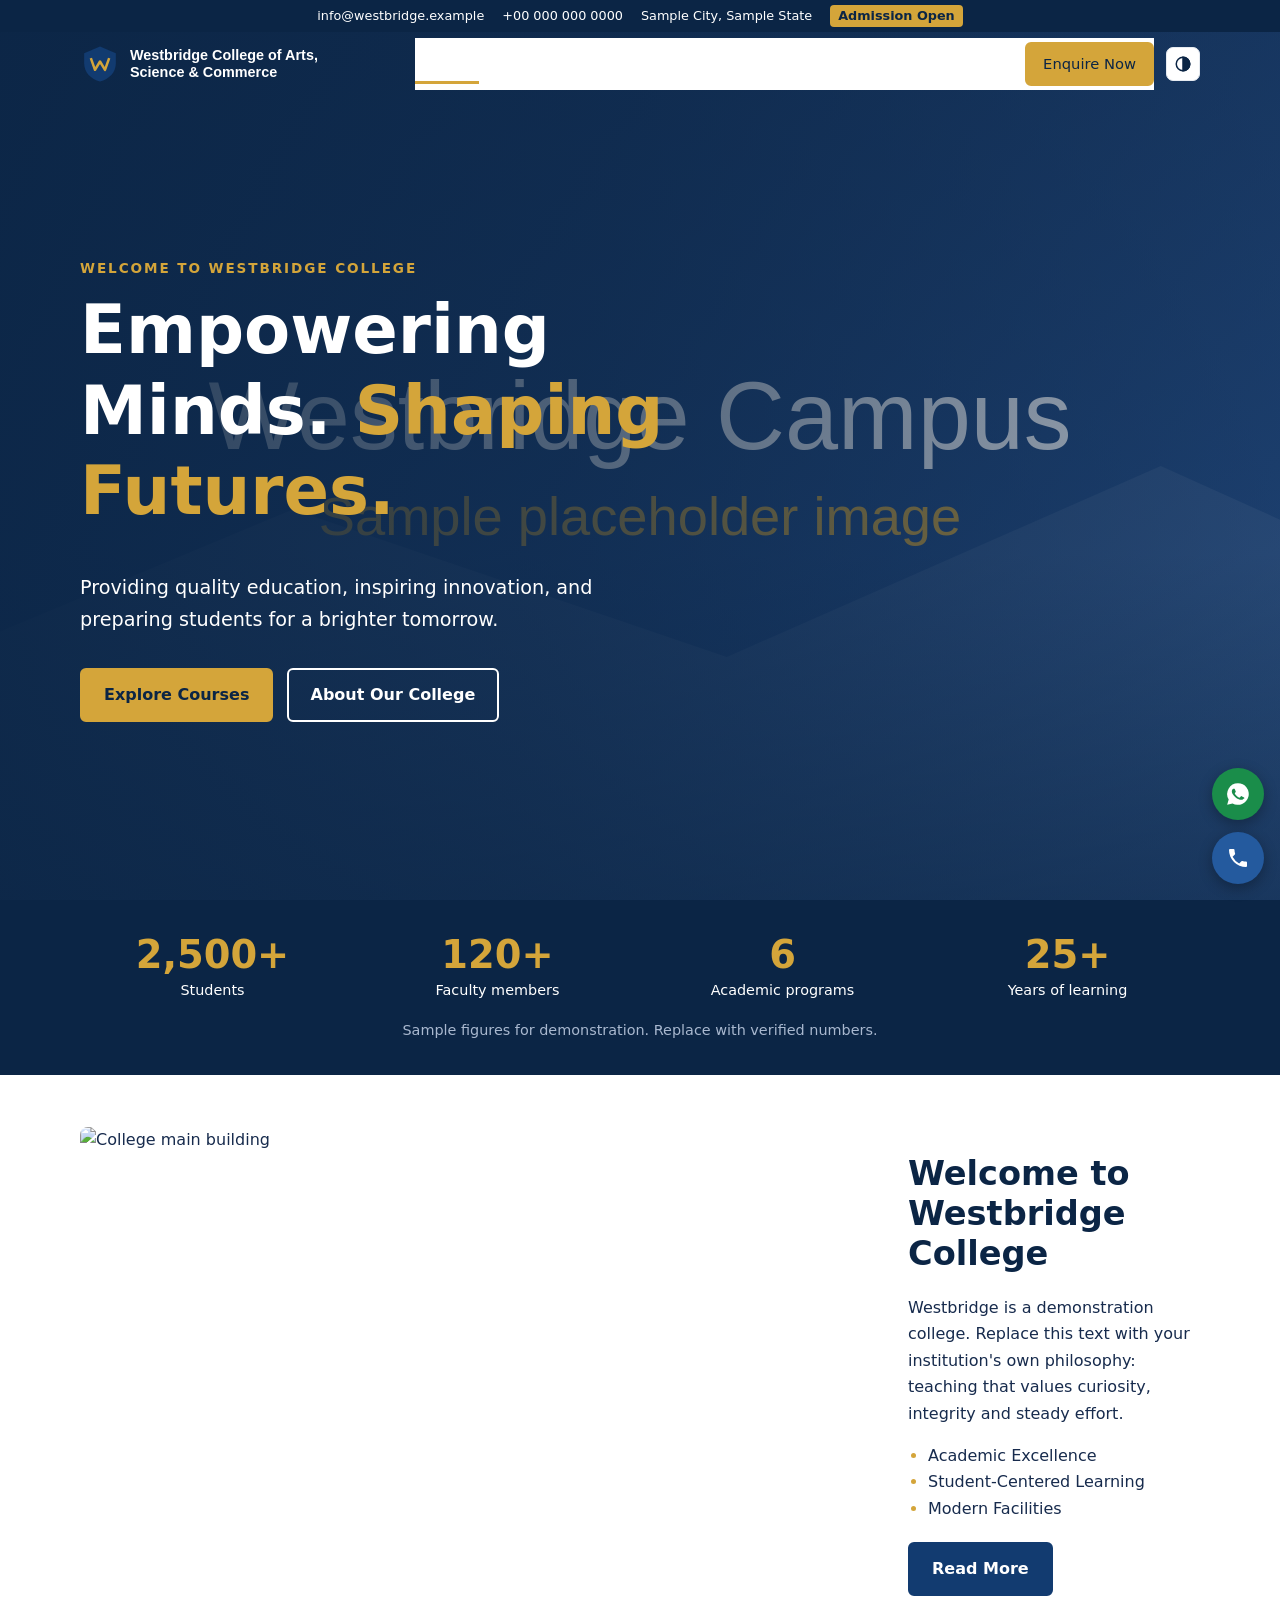
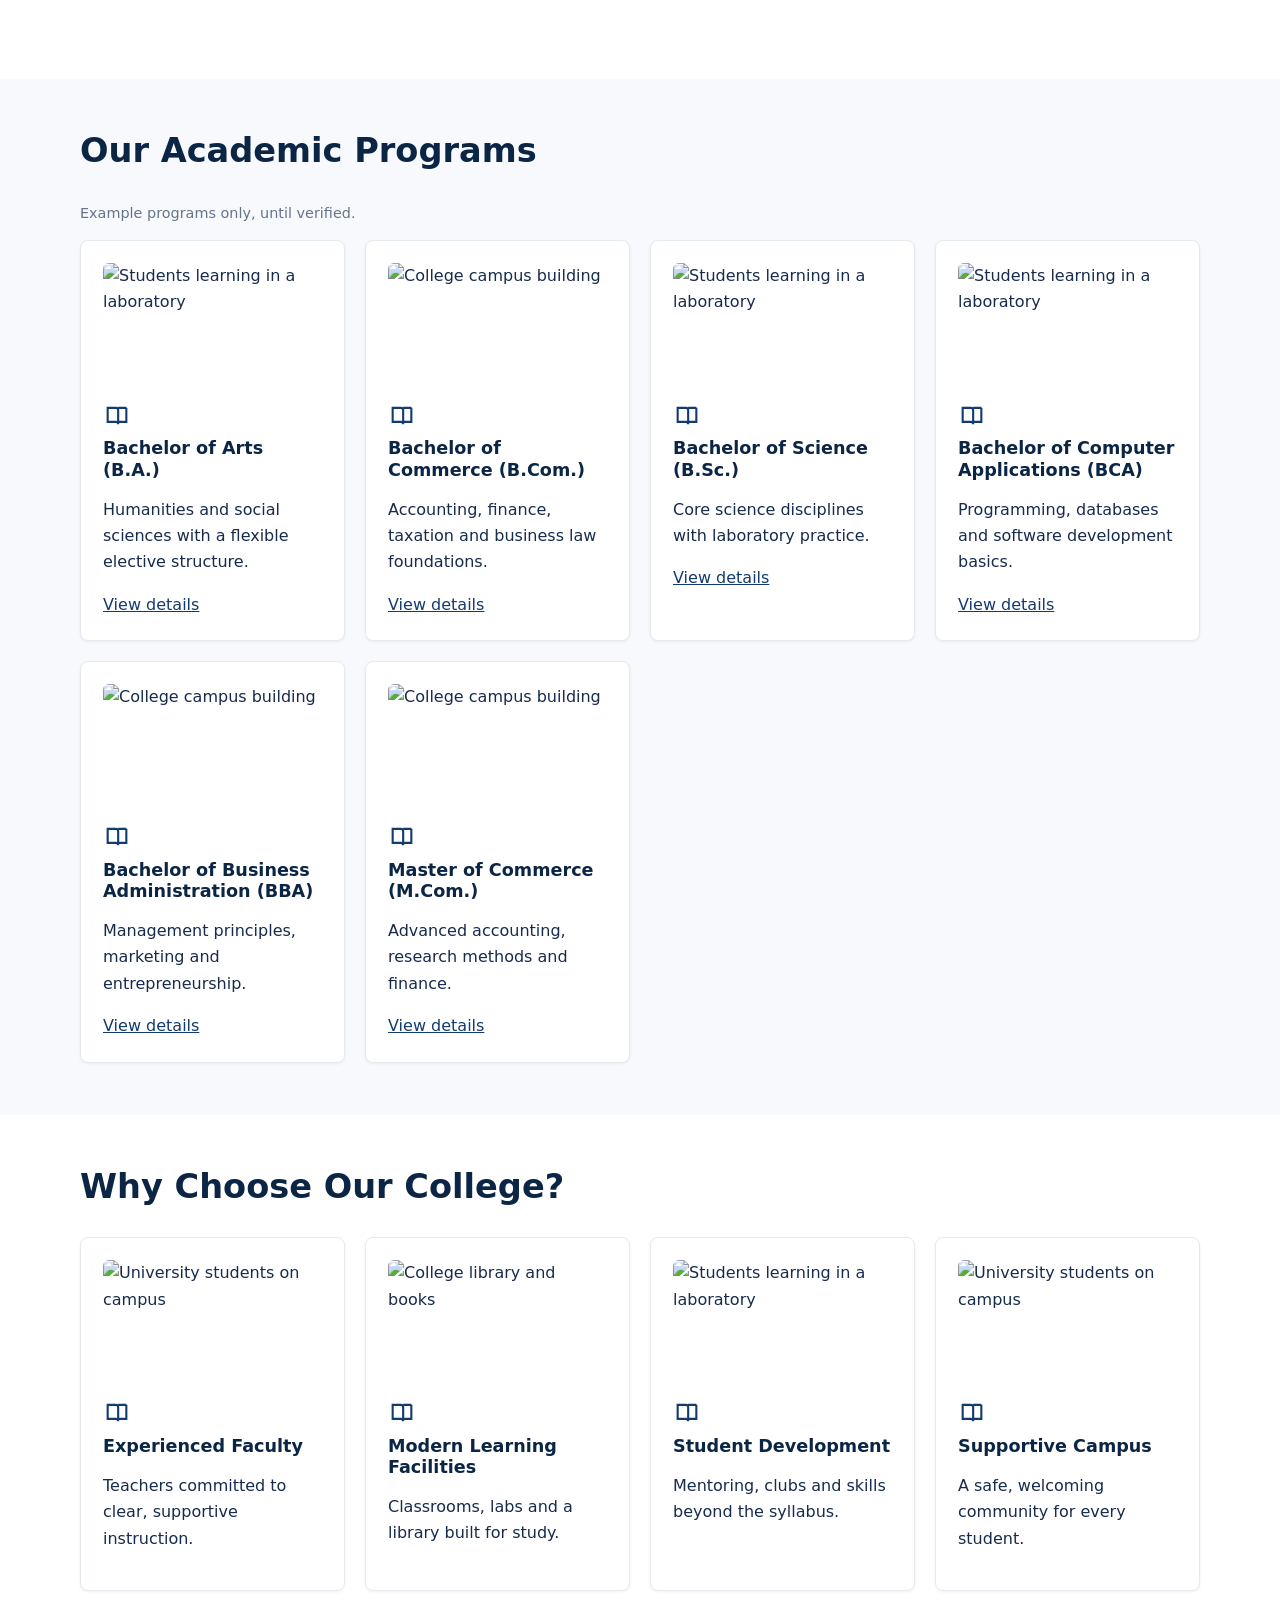
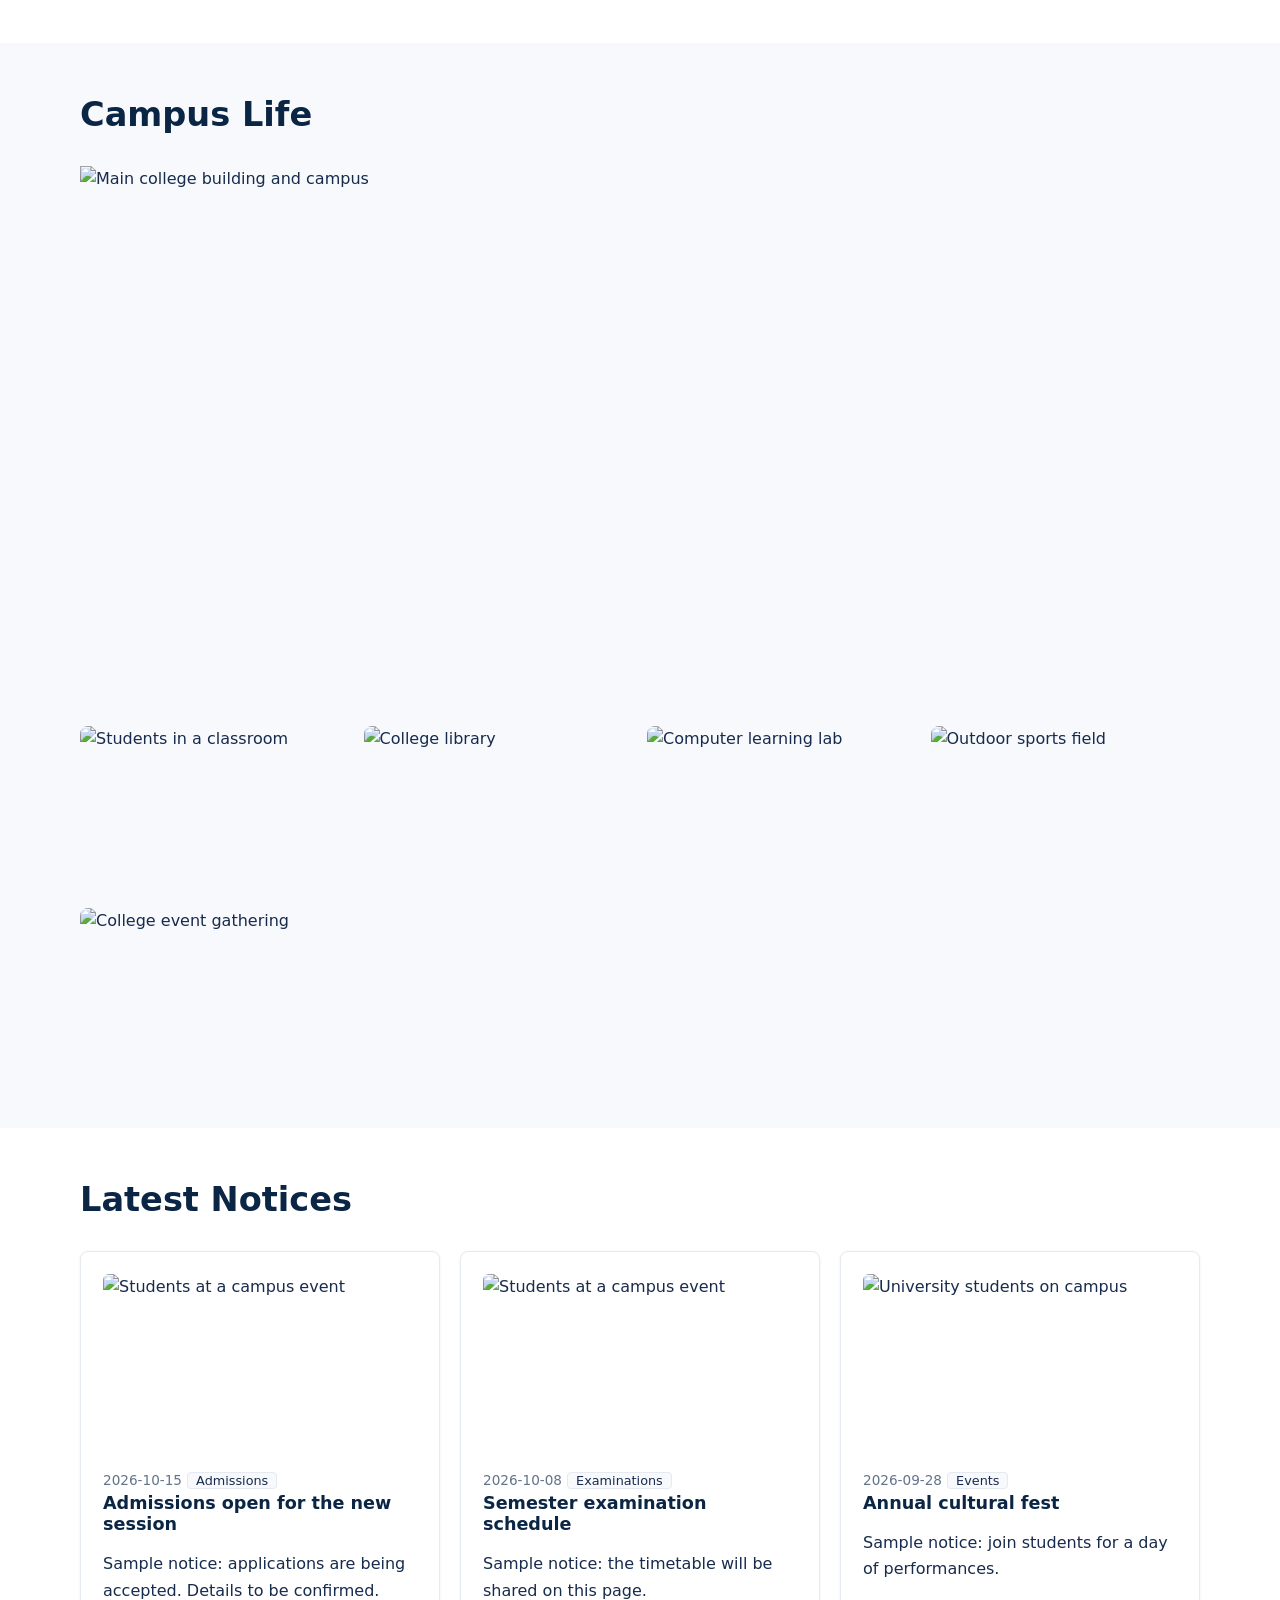
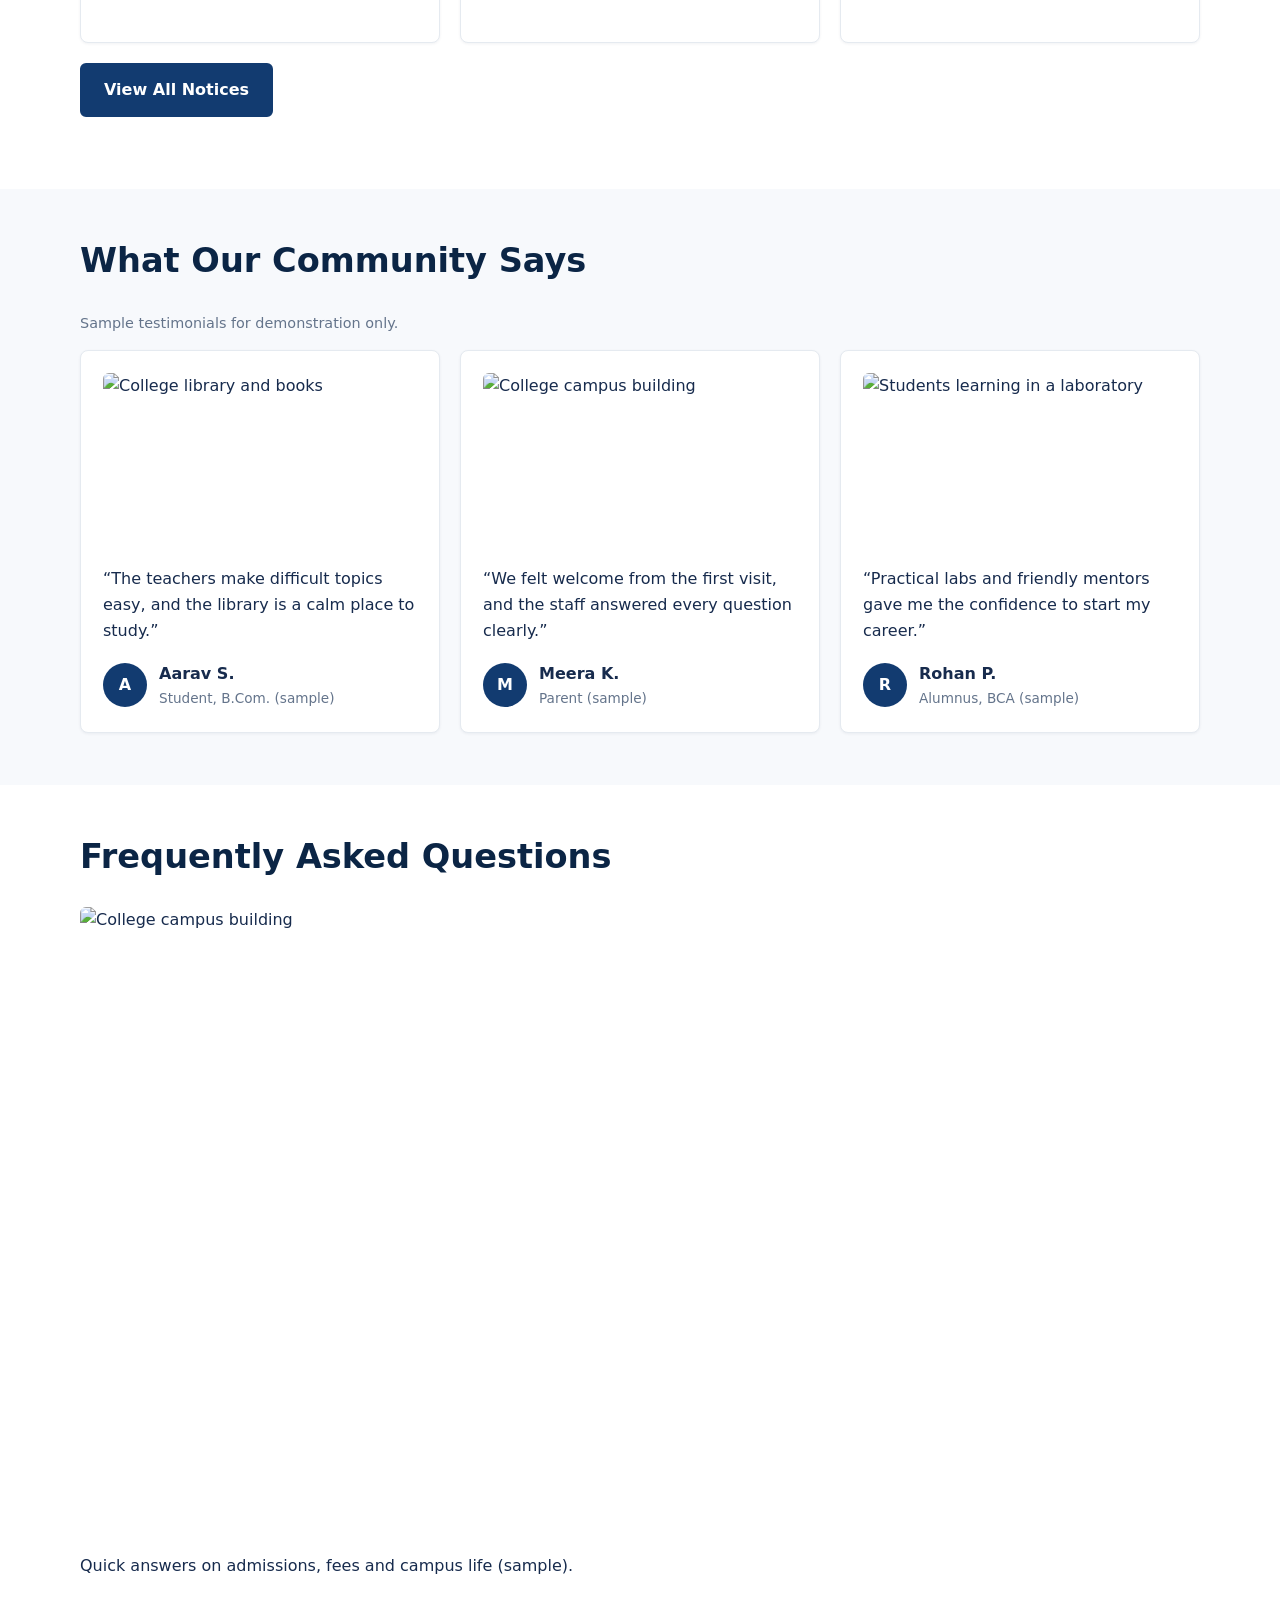
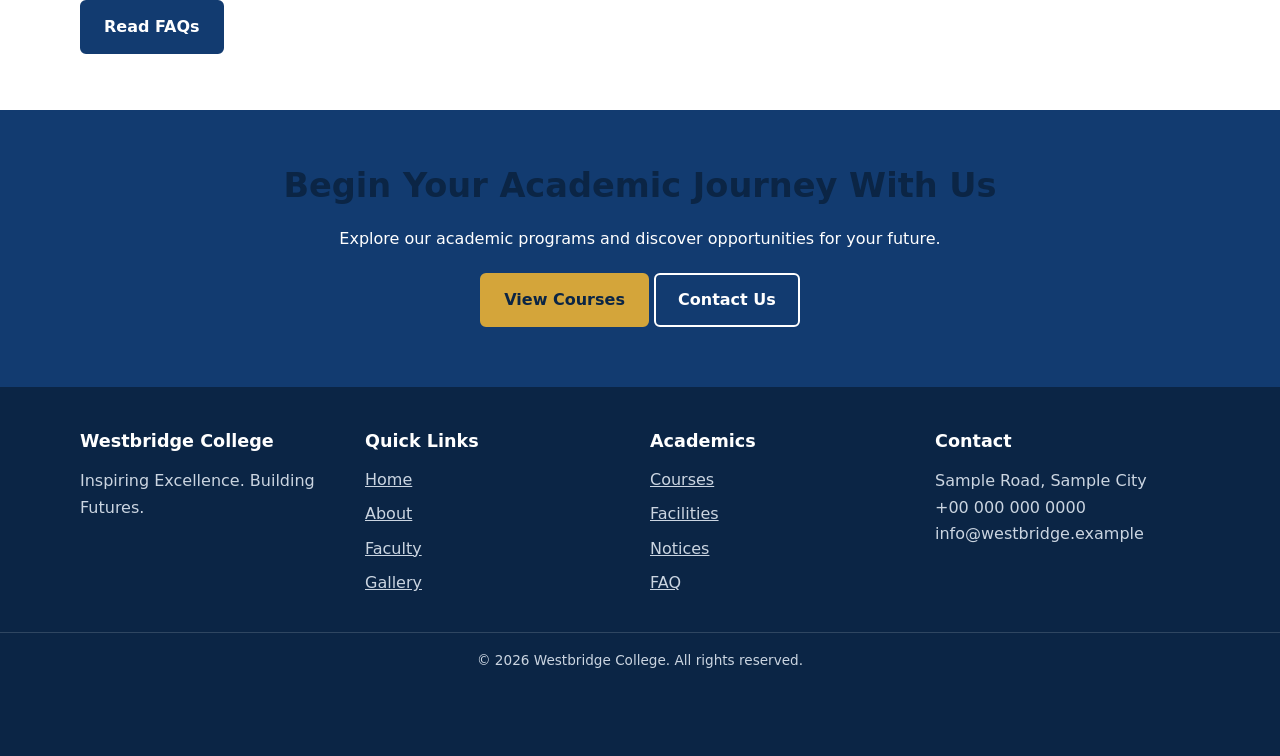
==== commit bca8fedf: "Add campus and student photos to homepage" ====
--- a/index.html
+++ b/index.html
@@ -15,7 +15,7 @@
 <section class="sec"><div class="c two"><img loading="lazy" src="https://images.unsplash.com/photo-1562774053-701939374585?auto=format&amp;fit=crop&amp;w=1200&amp;q=80" width="800" height="500" alt="College main building"><div><h2>Welcome to Westbridge College</h2><p>Westbridge is a demonstration college. Replace this text with your institution's own philosophy: teaching that values curiosity, integrity and steady effort.</p><ul class="ck"><li>Academic Excellence</li><li>Student-Centered Learning</li><li>Modern Facilities</li></ul><a class="btn" href="about.html">Read More</a></div></div></section>
 <section class="sec bg"><div class="c"><h2>Our Academic Programs</h2><p class="note">Example programs only, until verified.</p><div class="grid"><article class="card"><svg class="ic" viewBox="0 0 24 24" width="28" height="28" fill="none" stroke="currentColor" stroke-width="1.8" aria-hidden="true"><path d="M4 5h7a2 2 0 0 1 2 2v12a2 2 0 0 0-2-2H4zM20 5h-7"/><path d="M20 5v12h-7"/></svg><h3>Bachelor of Arts (B.A.)</h3><p>Humanities and social sciences with a flexible elective structure.</p><a href="courses.html">View details</a></article><article class="card"><svg class="ic" viewBox="0 0 24 24" width="28" height="28" fill="none" stroke="currentColor" stroke-width="1.8" aria-hidden="true"><path d="M4 5h7a2 2 0 0 1 2 2v12a2 2 0 0 0-2-2H4zM20 5h-7"/><path d="M20 5v12h-7"/></svg><h3>Bachelor of Commerce (B.Com.)</h3><p>Accounting, finance, taxation and business law foundations.</p><a href="courses.html">View details</a></article><article class="card"><svg class="ic" viewBox="0 0 24 24" width="28" height="28" fill="none" stroke="currentColor" stroke-width="1.8" aria-hidden="true"><path d="M4 5h7a2 2 0 0 1 2 2v12a2 2 0 0 0-2-2H4zM20 5h-7"/><path d="M20 5v12h-7"/></svg><h3>Bachelor of Science (B.Sc.)</h3><p>Core science disciplines with laboratory practice.</p><a href="courses.html">View details</a></article><article class="card"><svg class="ic" viewBox="0 0 24 24" width="28" height="28" fill="none" stroke="currentColor" stroke-width="1.8" aria-hidden="true"><path d="M4 5h7a2 2 0 0 1 2 2v12a2 2 0 0 0-2-2H4zM20 5h-7"/><path d="M20 5v12h-7"/></svg><h3>Bachelor of Computer Applications (BCA)</h3><p>Programming, databases and software development basics.</p><a href="courses.html">View details</a></article><article class="card"><svg class="ic" viewBox="0 0 24 24" width="28" height="28" fill="none" stroke="currentColor" stroke-width="1.8" aria-hidden="true"><path d="M4 5h7a2 2 0 0 1 2 2v12a2 2 0 0 0-2-2H4zM20 5h-7"/><path d="M20 5v12h-7"/></svg><h3>Bachelor of Business Administration (BBA)</h3><p>Management principles, marketing and entrepreneurship.</p><a href="courses.html">View details</a></article><article class="card"><svg class="ic" viewBox="0 0 24 24" width="28" height="28" fill="none" stroke="currentColor" stroke-width="1.8" aria-hidden="true"><path d="M4 5h7a2 2 0 0 1 2 2v12a2 2 0 0 0-2-2H4zM20 5h-7"/><path d="M20 5v12h-7"/></svg><h3>Master of Commerce (M.Com.)</h3><p>Advanced accounting, research methods and finance.</p><a href="courses.html">View details</a></article></div></div></section>
 <section class="sec "><div class="c"><h2>Why Choose Our College?</h2><div class="grid"><div class="card"><svg class="ic" viewBox="0 0 24 24" width="28" height="28" fill="none" stroke="currentColor" stroke-width="1.8" aria-hidden="true"><path d="M4 5h7a2 2 0 0 1 2 2v12a2 2 0 0 0-2-2H4zM20 5h-7"/><path d="M20 5v12h-7"/></svg><h3>Experienced Faculty</h3><p>Teachers committed to clear, supportive instruction.</p></div><div class="card"><svg class="ic" viewBox="0 0 24 24" width="28" height="28" fill="none" stroke="currentColor" stroke-width="1.8" aria-hidden="true"><path d="M4 5h7a2 2 0 0 1 2 2v12a2 2 0 0 0-2-2H4zM20 5h-7"/><path d="M20 5v12h-7"/></svg><h3>Modern Learning Facilities</h3><p>Classrooms, labs and a library built for study.</p></div><div class="card"><svg class="ic" viewBox="0 0 24 24" width="28" height="28" fill="none" stroke="currentColor" stroke-width="1.8" aria-hidden="true"><path d="M4 5h7a2 2 0 0 1 2 2v12a2 2 0 0 0-2-2H4zM20 5h-7"/><path d="M20 5v12h-7"/></svg><h3>Student Development</h3><p>Mentoring, clubs and skills beyond the syllabus.</p></div><div class="card"><svg class="ic" viewBox="0 0 24 24" width="28" height="28" fill="none" stroke="currentColor" stroke-width="1.8" aria-hidden="true"><path d="M4 5h7a2 2 0 0 1 2 2v12a2 2 0 0 0-2-2H4zM20 5h-7"/><path d="M20 5v12h-7"/></svg><h3>Supportive Campus</h3><p>A safe, welcoming community for every student.</p></div></div></div></section>
-<section class="sec bg"><div class="c"><h2>Campus Life</h2><img class="campus-life-main" loading="lazy" src="https://images.unsplash.com/photo-1562774053-701939374585?auto=format&amp;fit=crop&amp;w=1400&amp;q=85" alt="Main college building and campus" width="1400" height="700"><div class="photos"><img loading="lazy" src="images/gallery/academics-classroom.svg" width="800" height="500" alt="Sample classroom image"><img loading="lazy" src="images/gallery/academics-library.svg" width="800" height="500" alt="Sample library image"><img loading="lazy" src="images/gallery/academics-computer-lab.svg" width="800" height="500" alt="Sample computer lab image"><img loading="lazy" src="images/gallery/sports-cricket-ground.svg" width="800" height="500" alt="Sample cricket ground image"><img loading="lazy" src="images/gallery/events-annual-day.svg" width="800" height="500" alt="Sample annual day image"></div></div></section>
+<section class="sec bg"><div class="c"><h2>Campus Life</h2><img class="campus-life-main" loading="lazy" src="https://images.unsplash.com/photo-1562774053-701939374585?auto=format&amp;fit=crop&amp;w=1400&amp;q=85" alt="Main college building and campus" width="1400" height="700"><div class="photos"><img loading="lazy" src="https://images.unsplash.com/photo-1509062522246-3755977927d7?auto=format&amp;fit=crop&amp;w=1200&amp;q=85" width="800" height="500" alt="Students in a classroom"><img loading="lazy" src="https://images.unsplash.com/photo-1521587760476-6c12a4b040da?auto=format&amp;fit=crop&amp;w=1200&amp;q=85" width="800" height="500" alt="College library"><img loading="lazy" src="https://images.unsplash.com/photo-1516321318423-f06f85e504b3?auto=format&amp;fit=crop&amp;w=1200&amp;q=85" width="800" height="500" alt="Computer learning lab"><img loading="lazy" src="https://images.unsplash.com/photo-1521412644187-c49fa049e84d?auto=format&amp;fit=crop&amp;w=1200&amp;q=85" width="800" height="500" alt="Outdoor sports field"><img loading="lazy" src="https://images.unsplash.com/photo-1511578314322-3795b2e0c6e0?auto=format&amp;fit=crop&amp;w=1200&amp;q=85" width="800" height="500" alt="College event gathering"></div></div></section>
 <section class="sec "><div class="c"><h2>Latest Notices</h2><div class="grid"><article class="card" data-cat="Admissions"><time datetime="2026-10-15">2026-10-15</time> <span class="tag">Admissions</span><h3>Admissions open for the new session</h3><p>Sample notice: applications are being accepted. Details to be confirmed.</p></article><article class="card" data-cat="Examinations"><time datetime="2026-10-08">2026-10-08</time> <span class="tag">Examinations</span><h3>Semester examination schedule</h3><p>Sample notice: the timetable will be shared on this page.</p></article><article class="card" data-cat="Events"><time datetime="2026-09-28">2026-09-28</time> <span class="tag">Events</span><h3>Annual cultural fest</h3><p>Sample notice: join students for a day of performances.</p></article></div><p><a class="btn" href="notices.html">View All Notices</a></p></div></section>
 <section class="sec bg"><div class="c"><h2>What Our Community Says</h2><p class="note">Sample testimonials for demonstration only.</p><div class="grid"><figure class="card q" style="margin:0"><blockquote style="margin:0"><p>&ldquo;The teachers make difficult topics easy, and the library is a calm place to study.&rdquo;</p></blockquote><figcaption class="who"><span class="av" aria-hidden="true">A</span><span><b>Aarav S.</b><span>Student, B.Com. (sample)</span></span></figcaption></figure><figure class="card q" style="margin:0"><blockquote style="margin:0"><p>&ldquo;We felt welcome from the first visit, and the staff answered every question clearly.&rdquo;</p></blockquote><figcaption class="who"><span class="av" aria-hidden="true">M</span><span><b>Meera K.</b><span>Parent (sample)</span></span></figcaption></figure><figure class="card q" style="margin:0"><blockquote style="margin:0"><p>&ldquo;Practical labs and friendly mentors gave me the confidence to start my career.&rdquo;</p></blockquote><figcaption class="who"><span class="av" aria-hidden="true">R</span><span><b>Rohan P.</b><span>Alumnus, BCA (sample)</span></span></figcaption></figure></div></div></section><section class="sec"><div class="c"><h2>Frequently Asked Questions</h2><p>Quick answers on admissions, fees and campus life (sample).</p><a class="btn" href="faq.html">Read FAQs</a></div></section>
 <section class="cta"><div class="c"><h2>Begin Your Academic Journey With Us</h2><p>Explore our academic programs and discover opportunities for your future.</p><a class="btn g" href="courses.html">View Courses</a> <a class="btn o" href="contact.html">Contact Us</a></div></section></main>
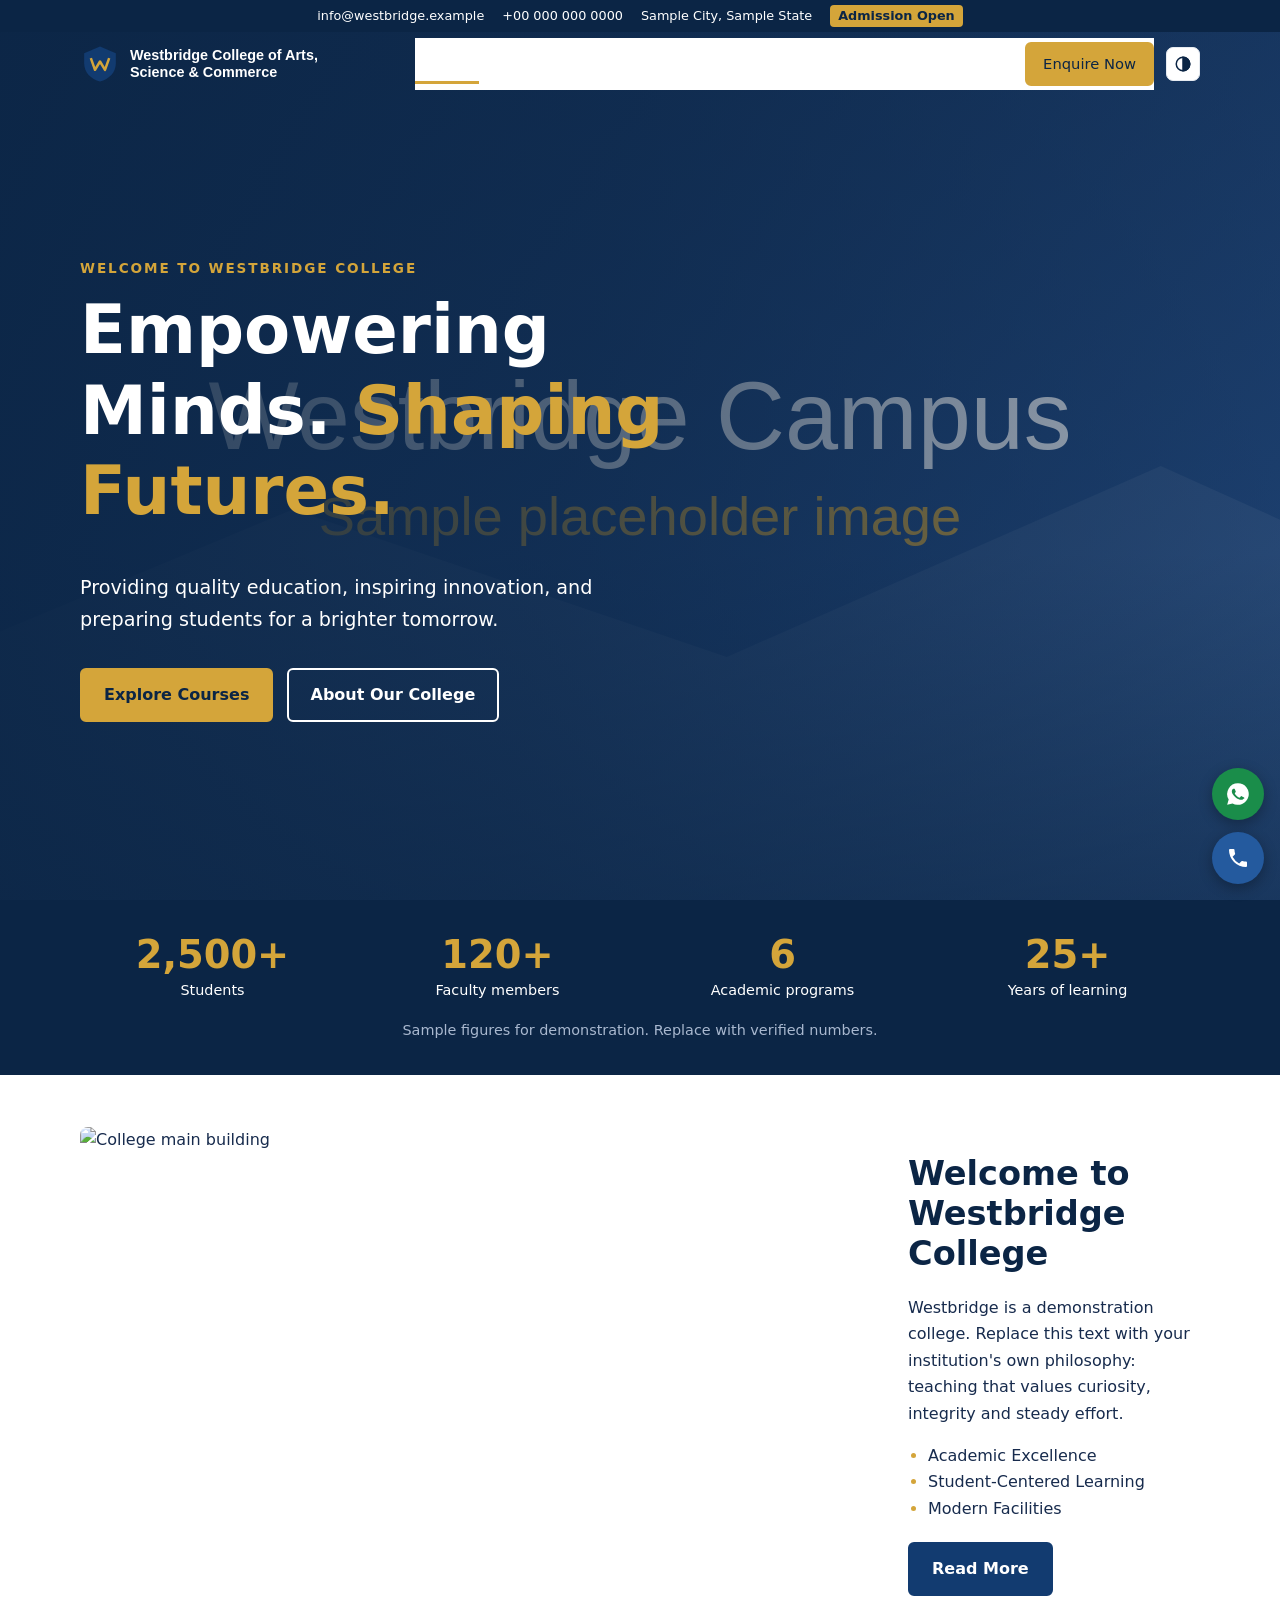
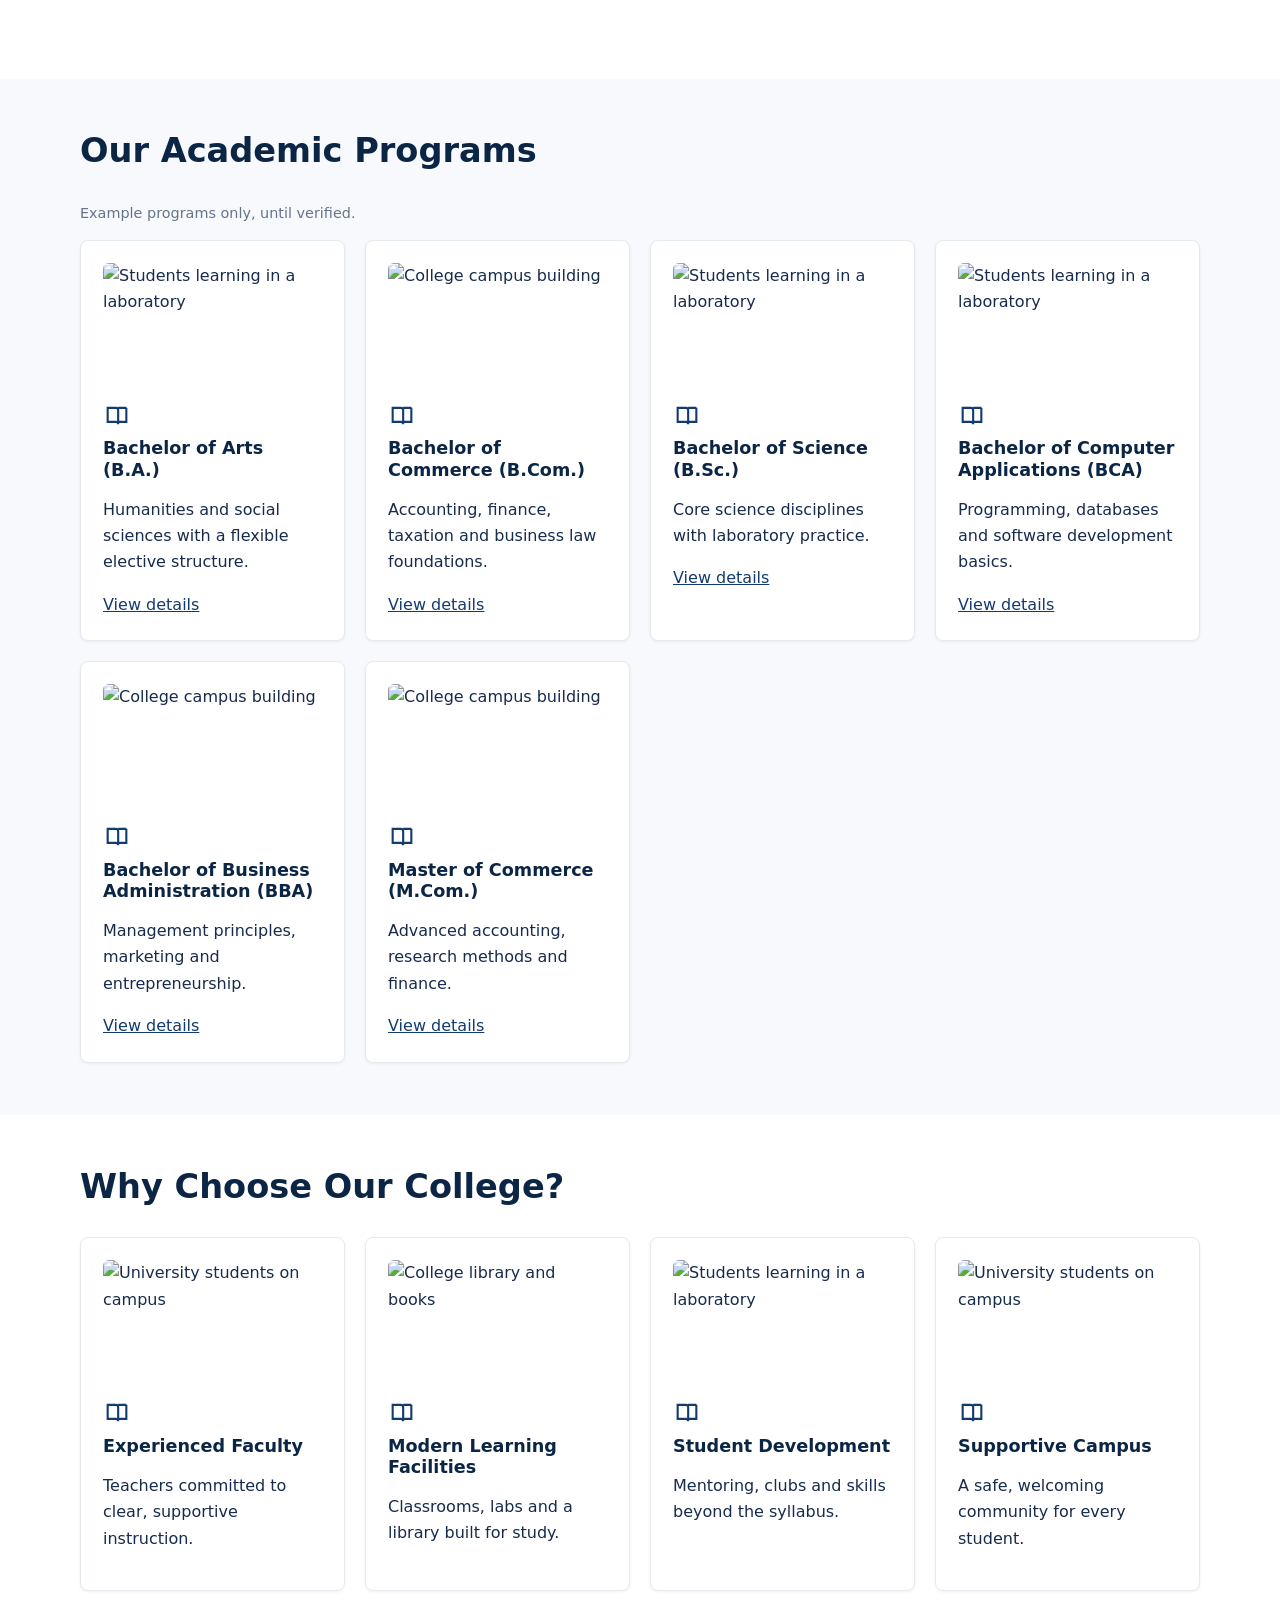
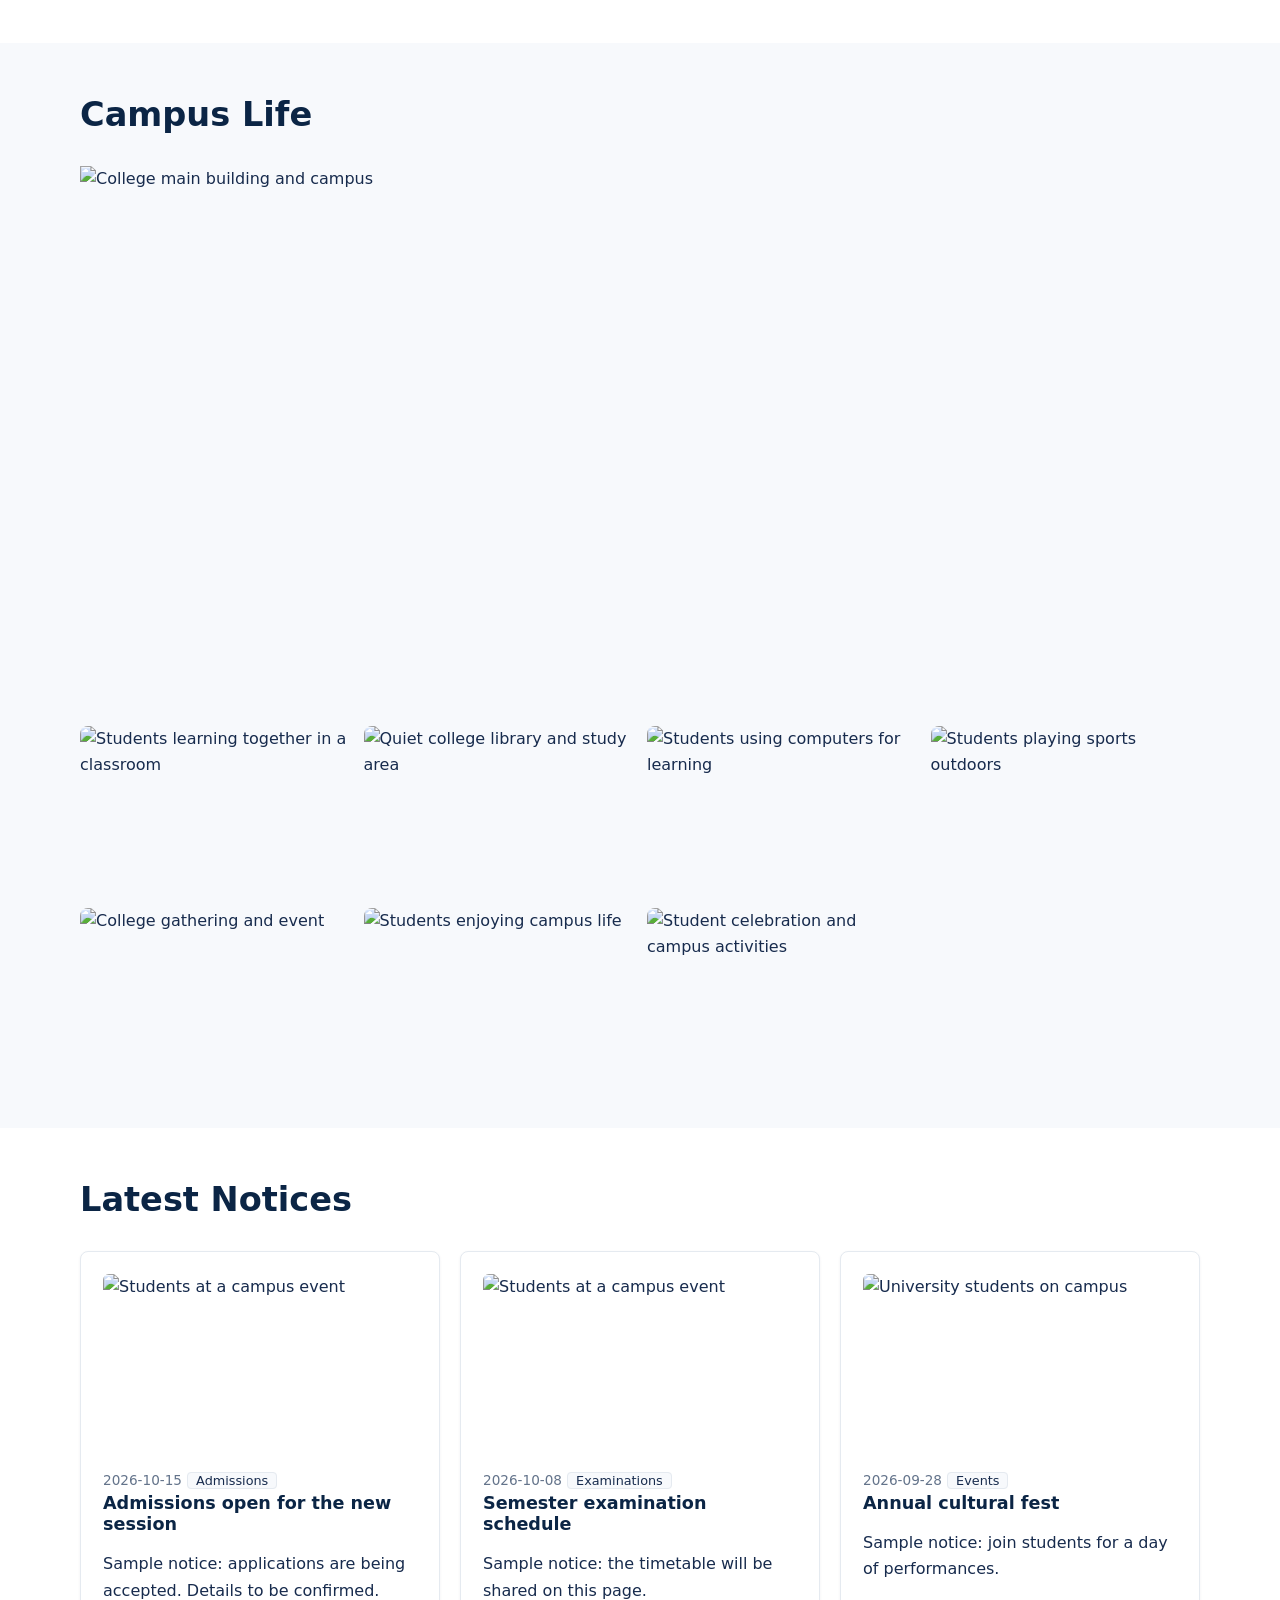
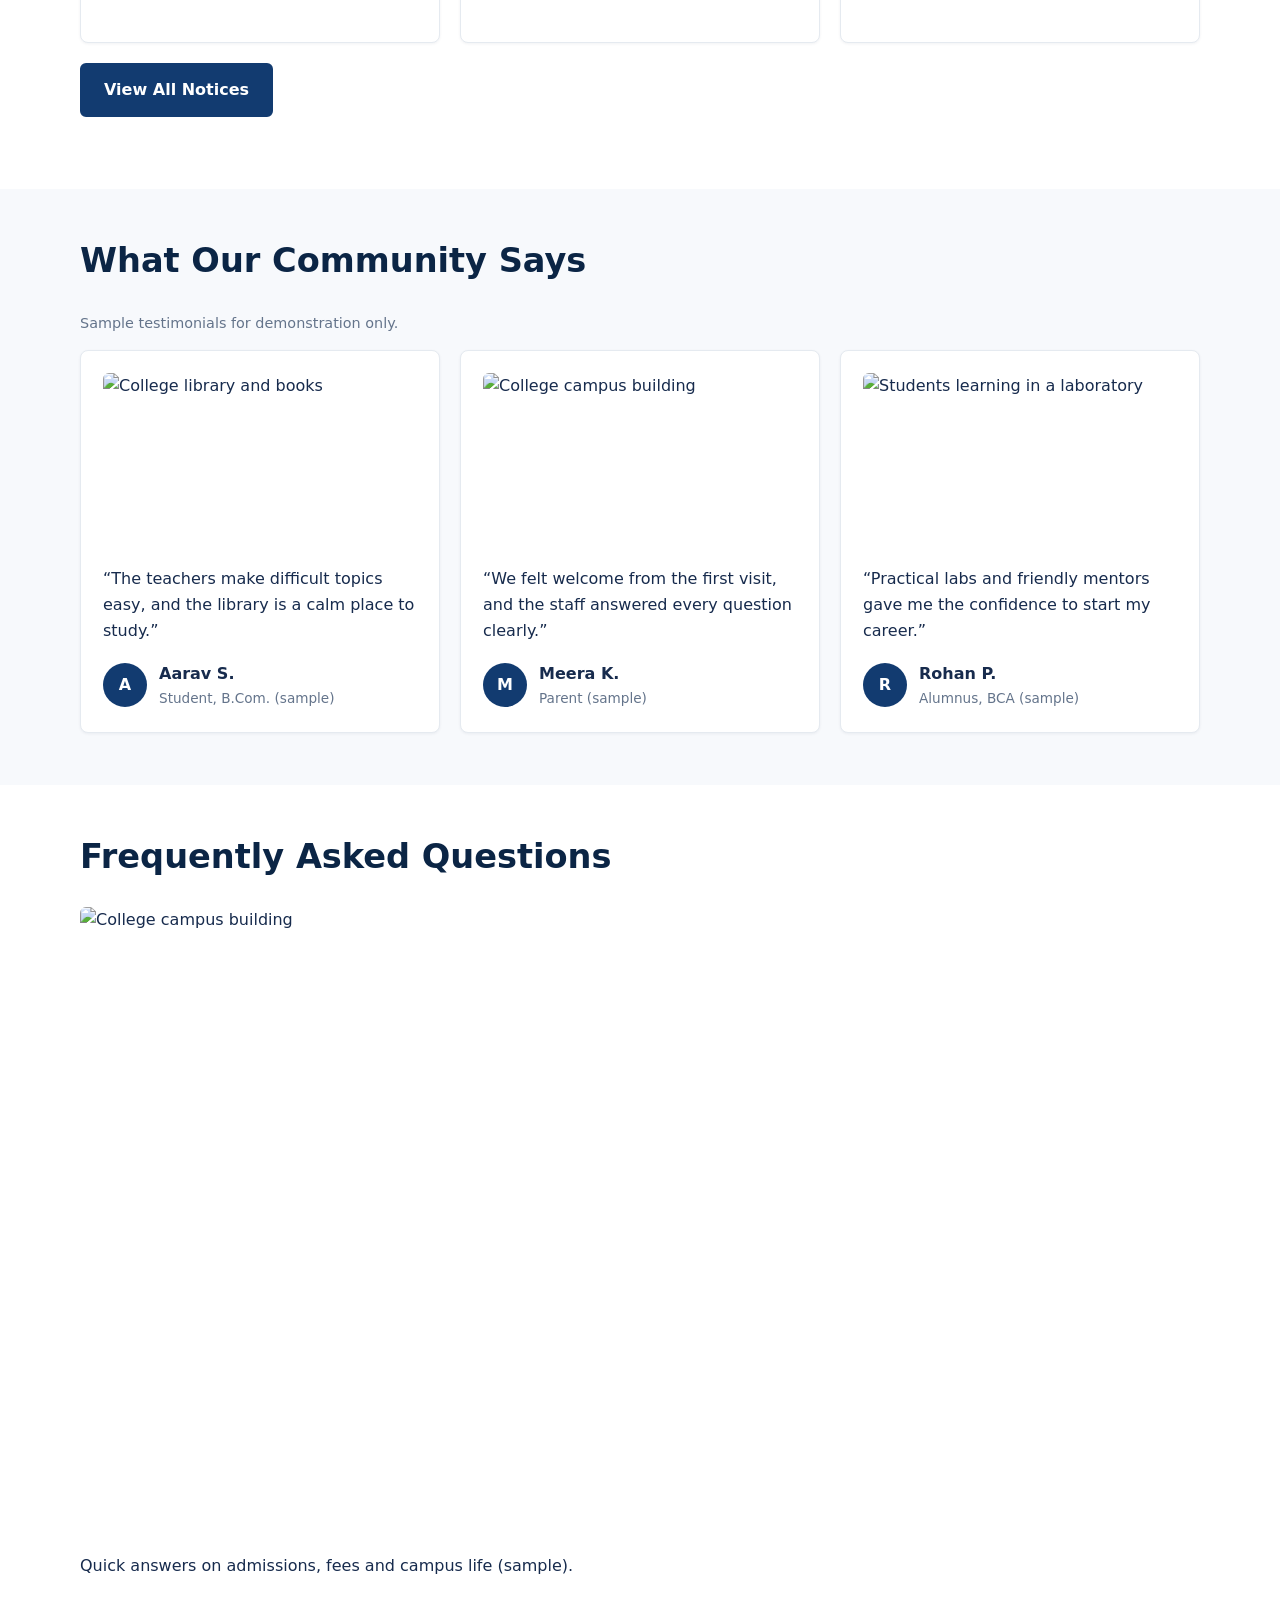
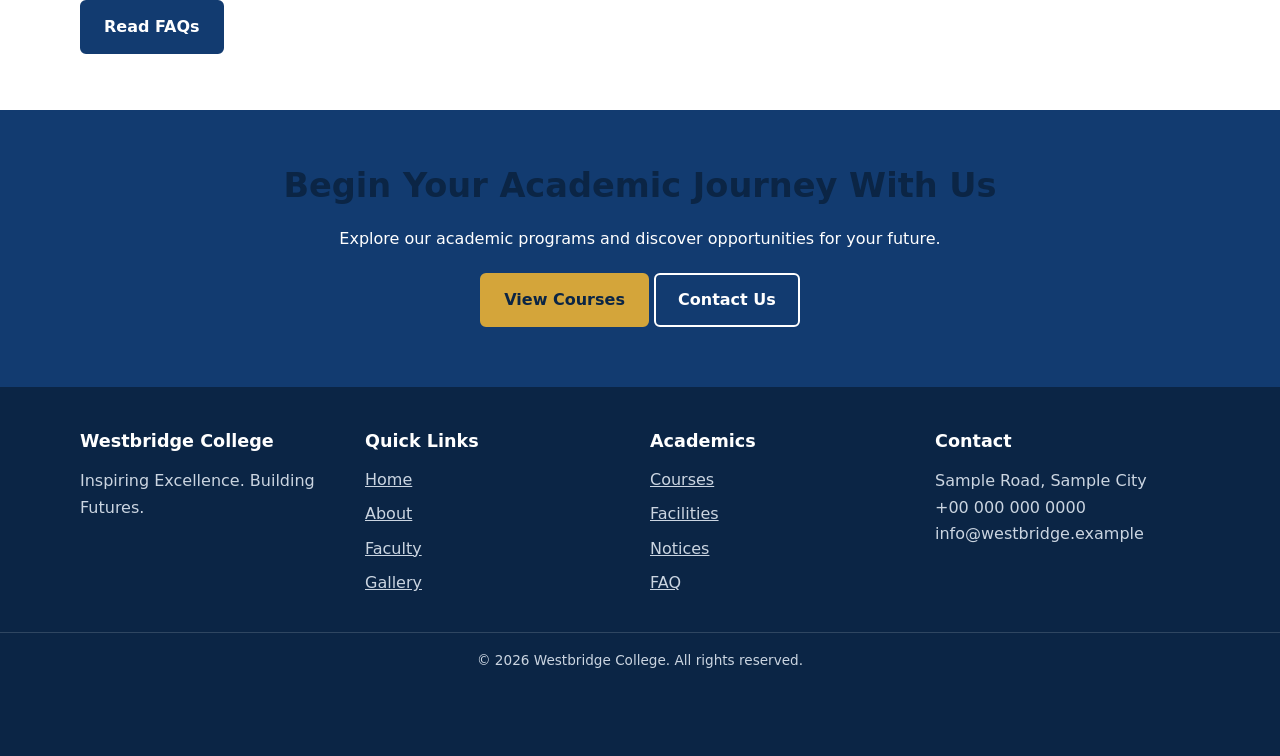
==== commit fec4cfd4: "Complete Campus Life section with additional student and campus photos" ====
--- a/index.html
+++ b/index.html
@@ -15,7 +15,17 @@
 <section class="sec"><div class="c two"><img loading="lazy" src="https://images.unsplash.com/photo-1562774053-701939374585?auto=format&amp;fit=crop&amp;w=1200&amp;q=80" width="800" height="500" alt="College main building"><div><h2>Welcome to Westbridge College</h2><p>Westbridge is a demonstration college. Replace this text with your institution's own philosophy: teaching that values curiosity, integrity and steady effort.</p><ul class="ck"><li>Academic Excellence</li><li>Student-Centered Learning</li><li>Modern Facilities</li></ul><a class="btn" href="about.html">Read More</a></div></div></section>
 <section class="sec bg"><div class="c"><h2>Our Academic Programs</h2><p class="note">Example programs only, until verified.</p><div class="grid"><article class="card"><svg class="ic" viewBox="0 0 24 24" width="28" height="28" fill="none" stroke="currentColor" stroke-width="1.8" aria-hidden="true"><path d="M4 5h7a2 2 0 0 1 2 2v12a2 2 0 0 0-2-2H4zM20 5h-7"/><path d="M20 5v12h-7"/></svg><h3>Bachelor of Arts (B.A.)</h3><p>Humanities and social sciences with a flexible elective structure.</p><a href="courses.html">View details</a></article><article class="card"><svg class="ic" viewBox="0 0 24 24" width="28" height="28" fill="none" stroke="currentColor" stroke-width="1.8" aria-hidden="true"><path d="M4 5h7a2 2 0 0 1 2 2v12a2 2 0 0 0-2-2H4zM20 5h-7"/><path d="M20 5v12h-7"/></svg><h3>Bachelor of Commerce (B.Com.)</h3><p>Accounting, finance, taxation and business law foundations.</p><a href="courses.html">View details</a></article><article class="card"><svg class="ic" viewBox="0 0 24 24" width="28" height="28" fill="none" stroke="currentColor" stroke-width="1.8" aria-hidden="true"><path d="M4 5h7a2 2 0 0 1 2 2v12a2 2 0 0 0-2-2H4zM20 5h-7"/><path d="M20 5v12h-7"/></svg><h3>Bachelor of Science (B.Sc.)</h3><p>Core science disciplines with laboratory practice.</p><a href="courses.html">View details</a></article><article class="card"><svg class="ic" viewBox="0 0 24 24" width="28" height="28" fill="none" stroke="currentColor" stroke-width="1.8" aria-hidden="true"><path d="M4 5h7a2 2 0 0 1 2 2v12a2 2 0 0 0-2-2H4zM20 5h-7"/><path d="M20 5v12h-7"/></svg><h3>Bachelor of Computer Applications (BCA)</h3><p>Programming, databases and software development basics.</p><a href="courses.html">View details</a></article><article class="card"><svg class="ic" viewBox="0 0 24 24" width="28" height="28" fill="none" stroke="currentColor" stroke-width="1.8" aria-hidden="true"><path d="M4 5h7a2 2 0 0 1 2 2v12a2 2 0 0 0-2-2H4zM20 5h-7"/><path d="M20 5v12h-7"/></svg><h3>Bachelor of Business Administration (BBA)</h3><p>Management principles, marketing and entrepreneurship.</p><a href="courses.html">View details</a></article><article class="card"><svg class="ic" viewBox="0 0 24 24" width="28" height="28" fill="none" stroke="currentColor" stroke-width="1.8" aria-hidden="true"><path d="M4 5h7a2 2 0 0 1 2 2v12a2 2 0 0 0-2-2H4zM20 5h-7"/><path d="M20 5v12h-7"/></svg><h3>Master of Commerce (M.Com.)</h3><p>Advanced accounting, research methods and finance.</p><a href="courses.html">View details</a></article></div></div></section>
 <section class="sec "><div class="c"><h2>Why Choose Our College?</h2><div class="grid"><div class="card"><svg class="ic" viewBox="0 0 24 24" width="28" height="28" fill="none" stroke="currentColor" stroke-width="1.8" aria-hidden="true"><path d="M4 5h7a2 2 0 0 1 2 2v12a2 2 0 0 0-2-2H4zM20 5h-7"/><path d="M20 5v12h-7"/></svg><h3>Experienced Faculty</h3><p>Teachers committed to clear, supportive instruction.</p></div><div class="card"><svg class="ic" viewBox="0 0 24 24" width="28" height="28" fill="none" stroke="currentColor" stroke-width="1.8" aria-hidden="true"><path d="M4 5h7a2 2 0 0 1 2 2v12a2 2 0 0 0-2-2H4zM20 5h-7"/><path d="M20 5v12h-7"/></svg><h3>Modern Learning Facilities</h3><p>Classrooms, labs and a library built for study.</p></div><div class="card"><svg class="ic" viewBox="0 0 24 24" width="28" height="28" fill="none" stroke="currentColor" stroke-width="1.8" aria-hidden="true"><path d="M4 5h7a2 2 0 0 1 2 2v12a2 2 0 0 0-2-2H4zM20 5h-7"/><path d="M20 5v12h-7"/></svg><h3>Student Development</h3><p>Mentoring, clubs and skills beyond the syllabus.</p></div><div class="card"><svg class="ic" viewBox="0 0 24 24" width="28" height="28" fill="none" stroke="currentColor" stroke-width="1.8" aria-hidden="true"><path d="M4 5h7a2 2 0 0 1 2 2v12a2 2 0 0 0-2-2H4zM20 5h-7"/><path d="M20 5v12h-7"/></svg><h3>Supportive Campus</h3><p>A safe, welcoming community for every student.</p></div></div></div></section>
-<section class="sec bg"><div class="c"><h2>Campus Life</h2><img class="campus-life-main" loading="lazy" src="https://images.unsplash.com/photo-1562774053-701939374585?auto=format&amp;fit=crop&amp;w=1400&amp;q=85" alt="Main college building and campus" width="1400" height="700"><div class="photos"><img loading="lazy" src="https://images.unsplash.com/photo-1509062522246-3755977927d7?auto=format&amp;fit=crop&amp;w=1200&amp;q=85" width="800" height="500" alt="Students in a classroom"><img loading="lazy" src="https://images.unsplash.com/photo-1521587760476-6c12a4b040da?auto=format&amp;fit=crop&amp;w=1200&amp;q=85" width="800" height="500" alt="College library"><img loading="lazy" src="https://images.unsplash.com/photo-1516321318423-f06f85e504b3?auto=format&amp;fit=crop&amp;w=1200&amp;q=85" width="800" height="500" alt="Computer learning lab"><img loading="lazy" src="https://images.unsplash.com/photo-1521412644187-c49fa049e84d?auto=format&amp;fit=crop&amp;w=1200&amp;q=85" width="800" height="500" alt="Outdoor sports field"><img loading="lazy" src="https://images.unsplash.com/photo-1511578314322-3795b2e0c6e0?auto=format&amp;fit=crop&amp;w=1200&amp;q=85" width="800" height="500" alt="College event gathering"></div></div></section>
+<section class="sec bg"><div class="c"><h2>Campus Life</h2>
+<img class="campus-life-main" loading="lazy" src="https://images.unsplash.com/photo-1562774053-701939374585?auto=format&amp;fit=crop&amp;w=1400&amp;q=85" alt="College main building and campus" width="1400" height="700">
+<div class="photos campus-life-gallery">
+<img loading="lazy" src="https://images.unsplash.com/photo-1509062522246-3755977927d7?auto=format&amp;fit=crop&amp;w=900&amp;q=85" width="800" height="500" alt="Students learning together in a classroom">
+<img loading="lazy" src="https://images.unsplash.com/photo-1521587760476-6c12a4b040da?auto=format&amp;fit=crop&amp;w=900&amp;q=85" width="800" height="500" alt="Quiet college library and study area">
+<img loading="lazy" src="https://images.unsplash.com/photo-1516321318423-f06f85e504b3?auto=format&amp;fit=crop&amp;w=900&amp;q=85" width="800" height="500" alt="Students using computers for learning">
+<img loading="lazy" src="https://images.unsplash.com/photo-1521412644187-c49fa049e84d?auto=format&amp;fit=crop&amp;w=900&amp;q=85" width="800" height="500" alt="Students playing sports outdoors">
+<img loading="lazy" src="https://images.unsplash.com/photo-1511578314322-3795b2e0c6e0?auto=format&amp;fit=crop&amp;w=900&amp;q=85" width="800" height="500" alt="College gathering and event">
+<img loading="lazy" src="https://images.unsplash.com/photo-1523240795612-9a054b0db644?auto=format&amp;fit=crop&amp;w=900&amp;q=85" width="800" height="500" alt="Students enjoying campus life">
+<img loading="lazy" src="https://images.unsplash.com/photo-1527529482837-4698179dc6ce?auto=format&amp;fit=crop&amp;w=900&amp;q=85" width="800" height="500" alt="Student celebration and campus activities">
+</div></div></section>
 <section class="sec "><div class="c"><h2>Latest Notices</h2><div class="grid"><article class="card" data-cat="Admissions"><time datetime="2026-10-15">2026-10-15</time> <span class="tag">Admissions</span><h3>Admissions open for the new session</h3><p>Sample notice: applications are being accepted. Details to be confirmed.</p></article><article class="card" data-cat="Examinations"><time datetime="2026-10-08">2026-10-08</time> <span class="tag">Examinations</span><h3>Semester examination schedule</h3><p>Sample notice: the timetable will be shared on this page.</p></article><article class="card" data-cat="Events"><time datetime="2026-09-28">2026-09-28</time> <span class="tag">Events</span><h3>Annual cultural fest</h3><p>Sample notice: join students for a day of performances.</p></article></div><p><a class="btn" href="notices.html">View All Notices</a></p></div></section>
 <section class="sec bg"><div class="c"><h2>What Our Community Says</h2><p class="note">Sample testimonials for demonstration only.</p><div class="grid"><figure class="card q" style="margin:0"><blockquote style="margin:0"><p>&ldquo;The teachers make difficult topics easy, and the library is a calm place to study.&rdquo;</p></blockquote><figcaption class="who"><span class="av" aria-hidden="true">A</span><span><b>Aarav S.</b><span>Student, B.Com. (sample)</span></span></figcaption></figure><figure class="card q" style="margin:0"><blockquote style="margin:0"><p>&ldquo;We felt welcome from the first visit, and the staff answered every question clearly.&rdquo;</p></blockquote><figcaption class="who"><span class="av" aria-hidden="true">M</span><span><b>Meera K.</b><span>Parent (sample)</span></span></figcaption></figure><figure class="card q" style="margin:0"><blockquote style="margin:0"><p>&ldquo;Practical labs and friendly mentors gave me the confidence to start my career.&rdquo;</p></blockquote><figcaption class="who"><span class="av" aria-hidden="true">R</span><span><b>Rohan P.</b><span>Alumnus, BCA (sample)</span></span></figcaption></figure></div></div></section><section class="sec"><div class="c"><h2>Frequently Asked Questions</h2><p>Quick answers on admissions, fees and campus life (sample).</p><a class="btn" href="faq.html">Read FAQs</a></div></section>
 <section class="cta"><div class="c"><h2>Begin Your Academic Journey With Us</h2><p>Explore our academic programs and discover opportunities for your future.</p><a class="btn g" href="courses.html">View Courses</a> <a class="btn o" href="contact.html">Contact Us</a></div></section></main>
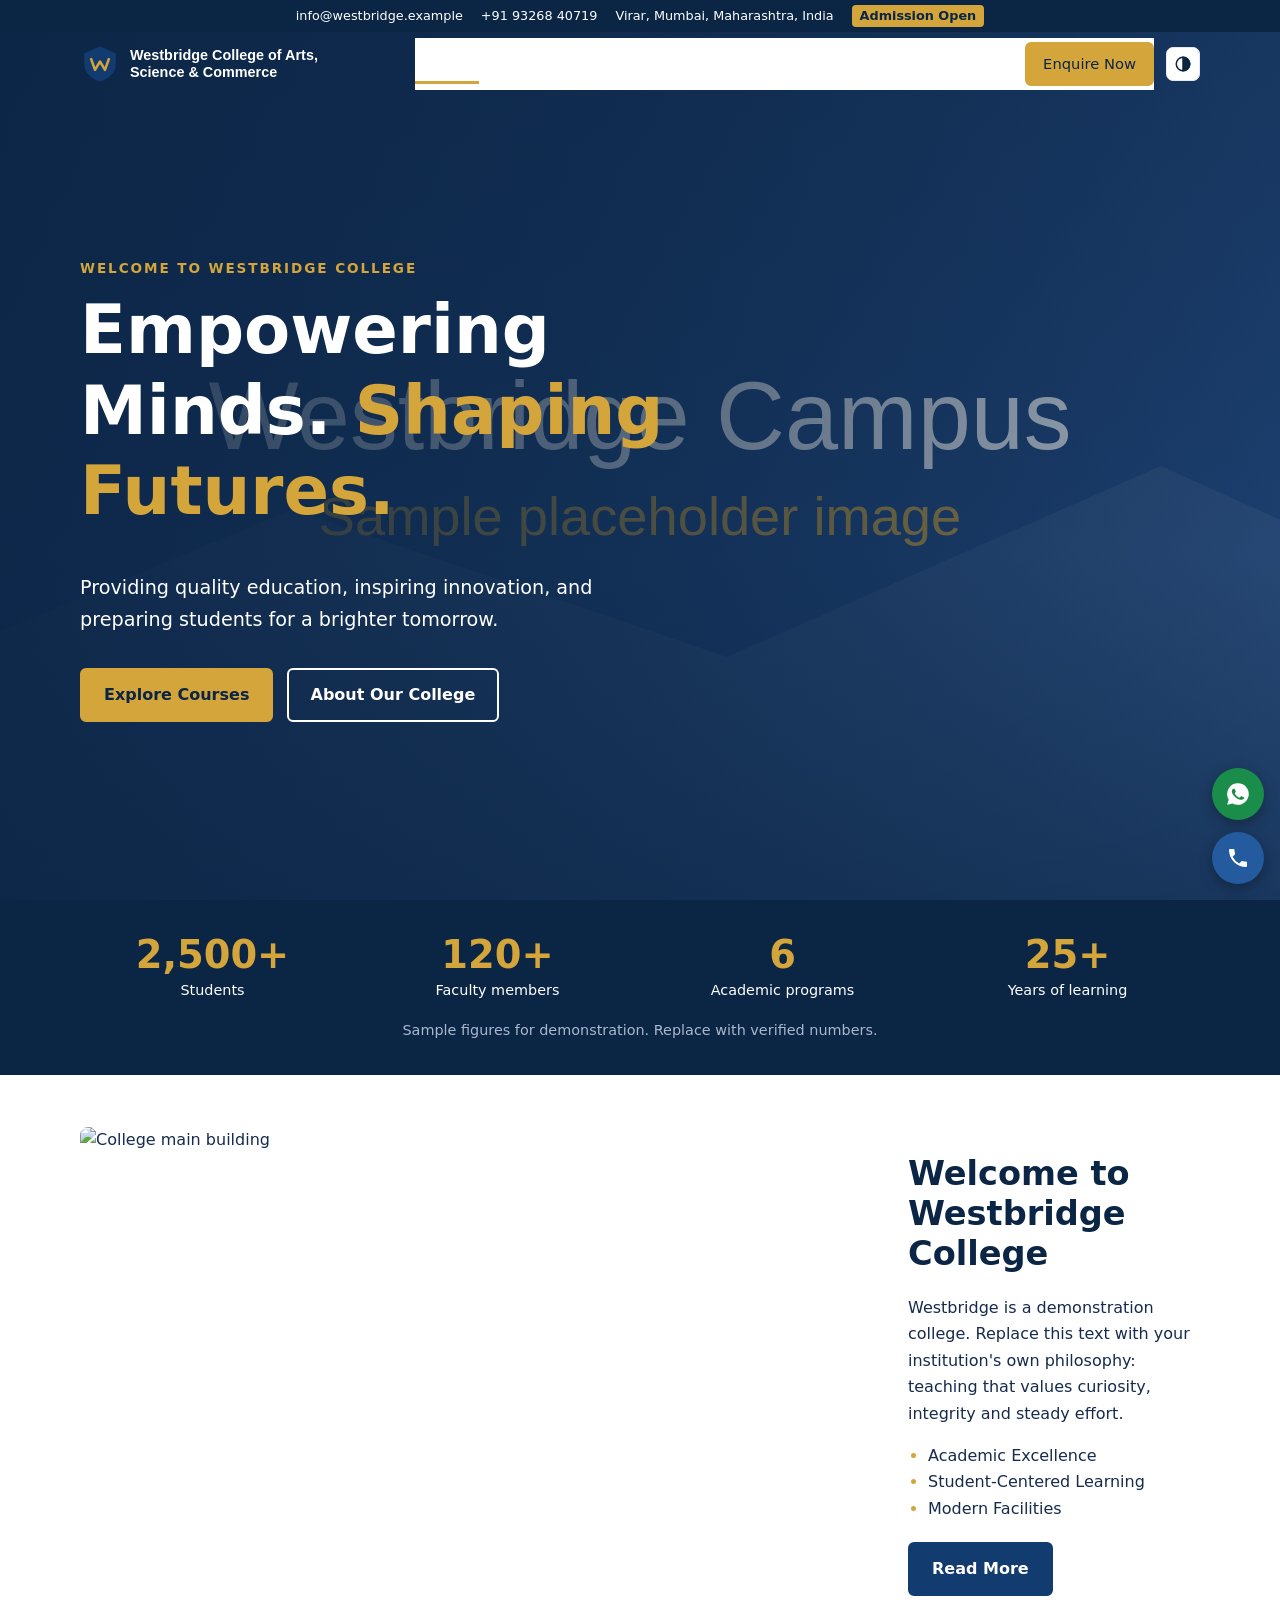
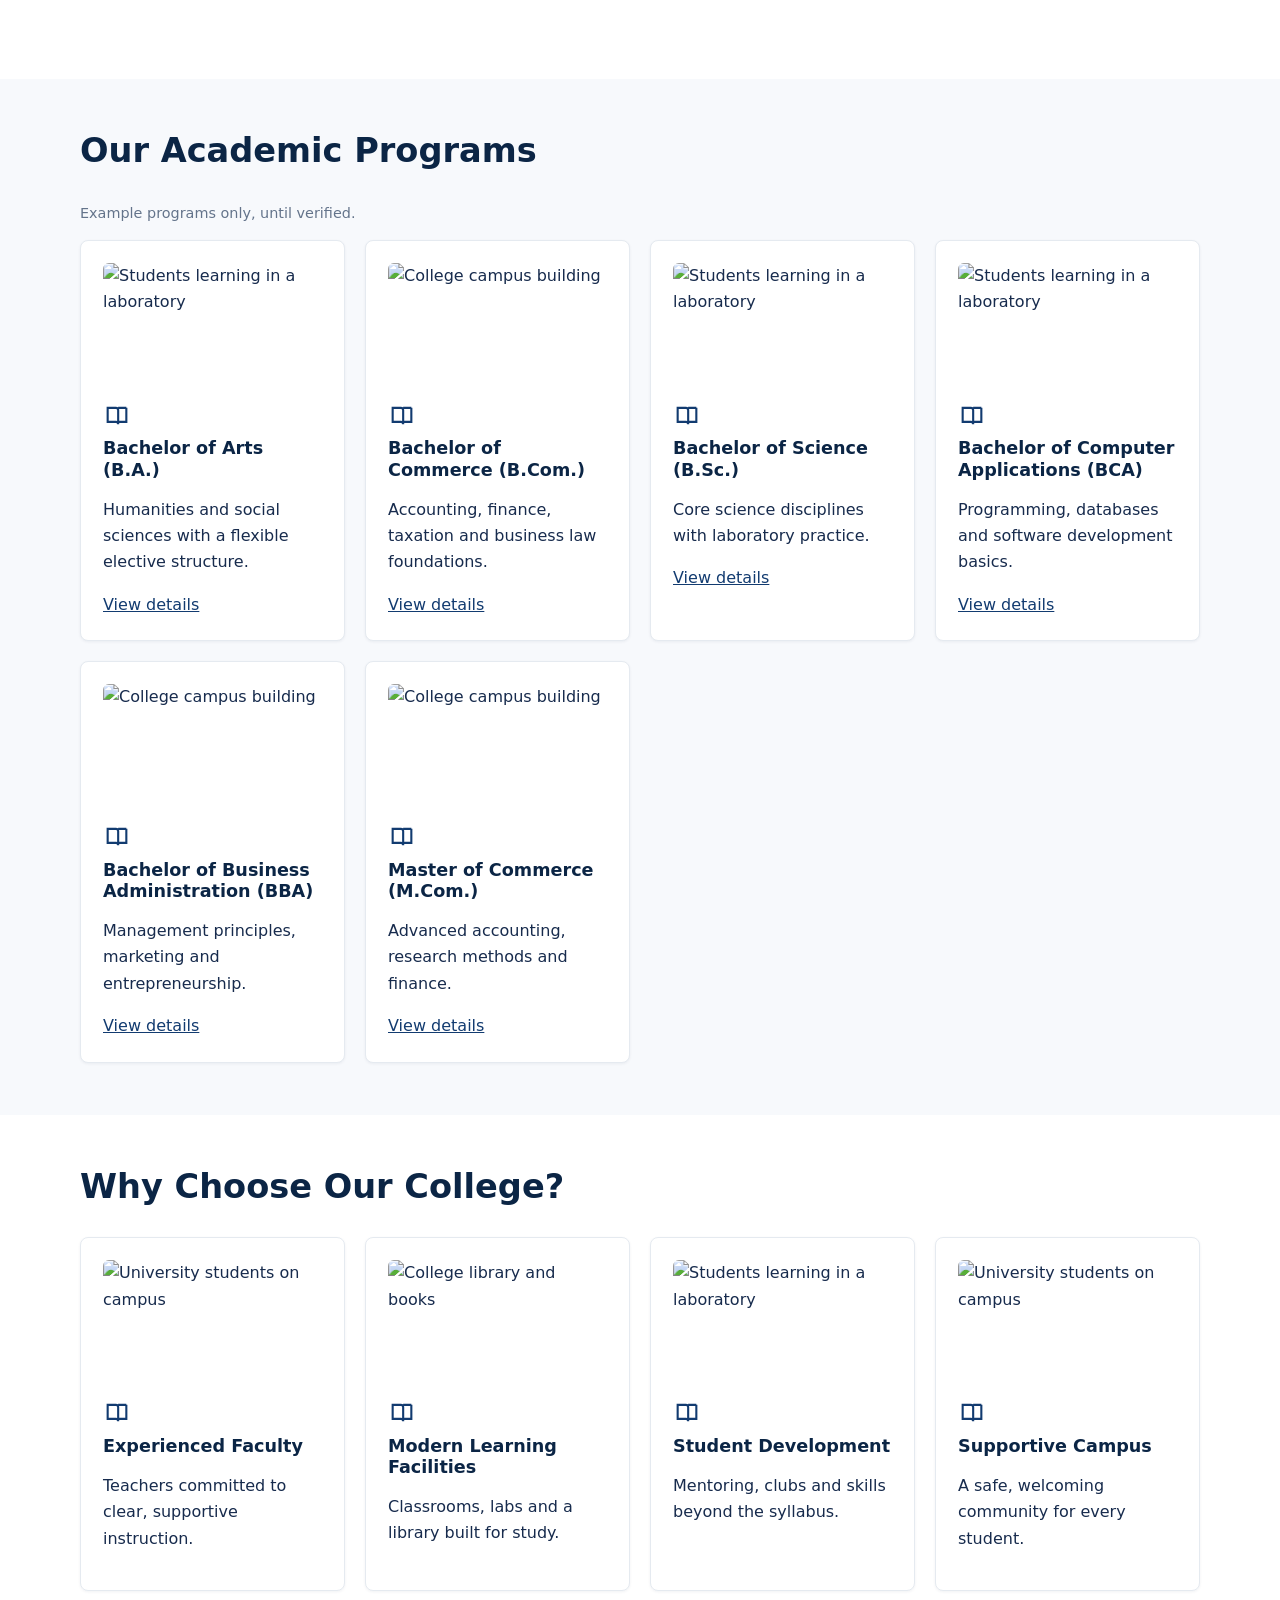
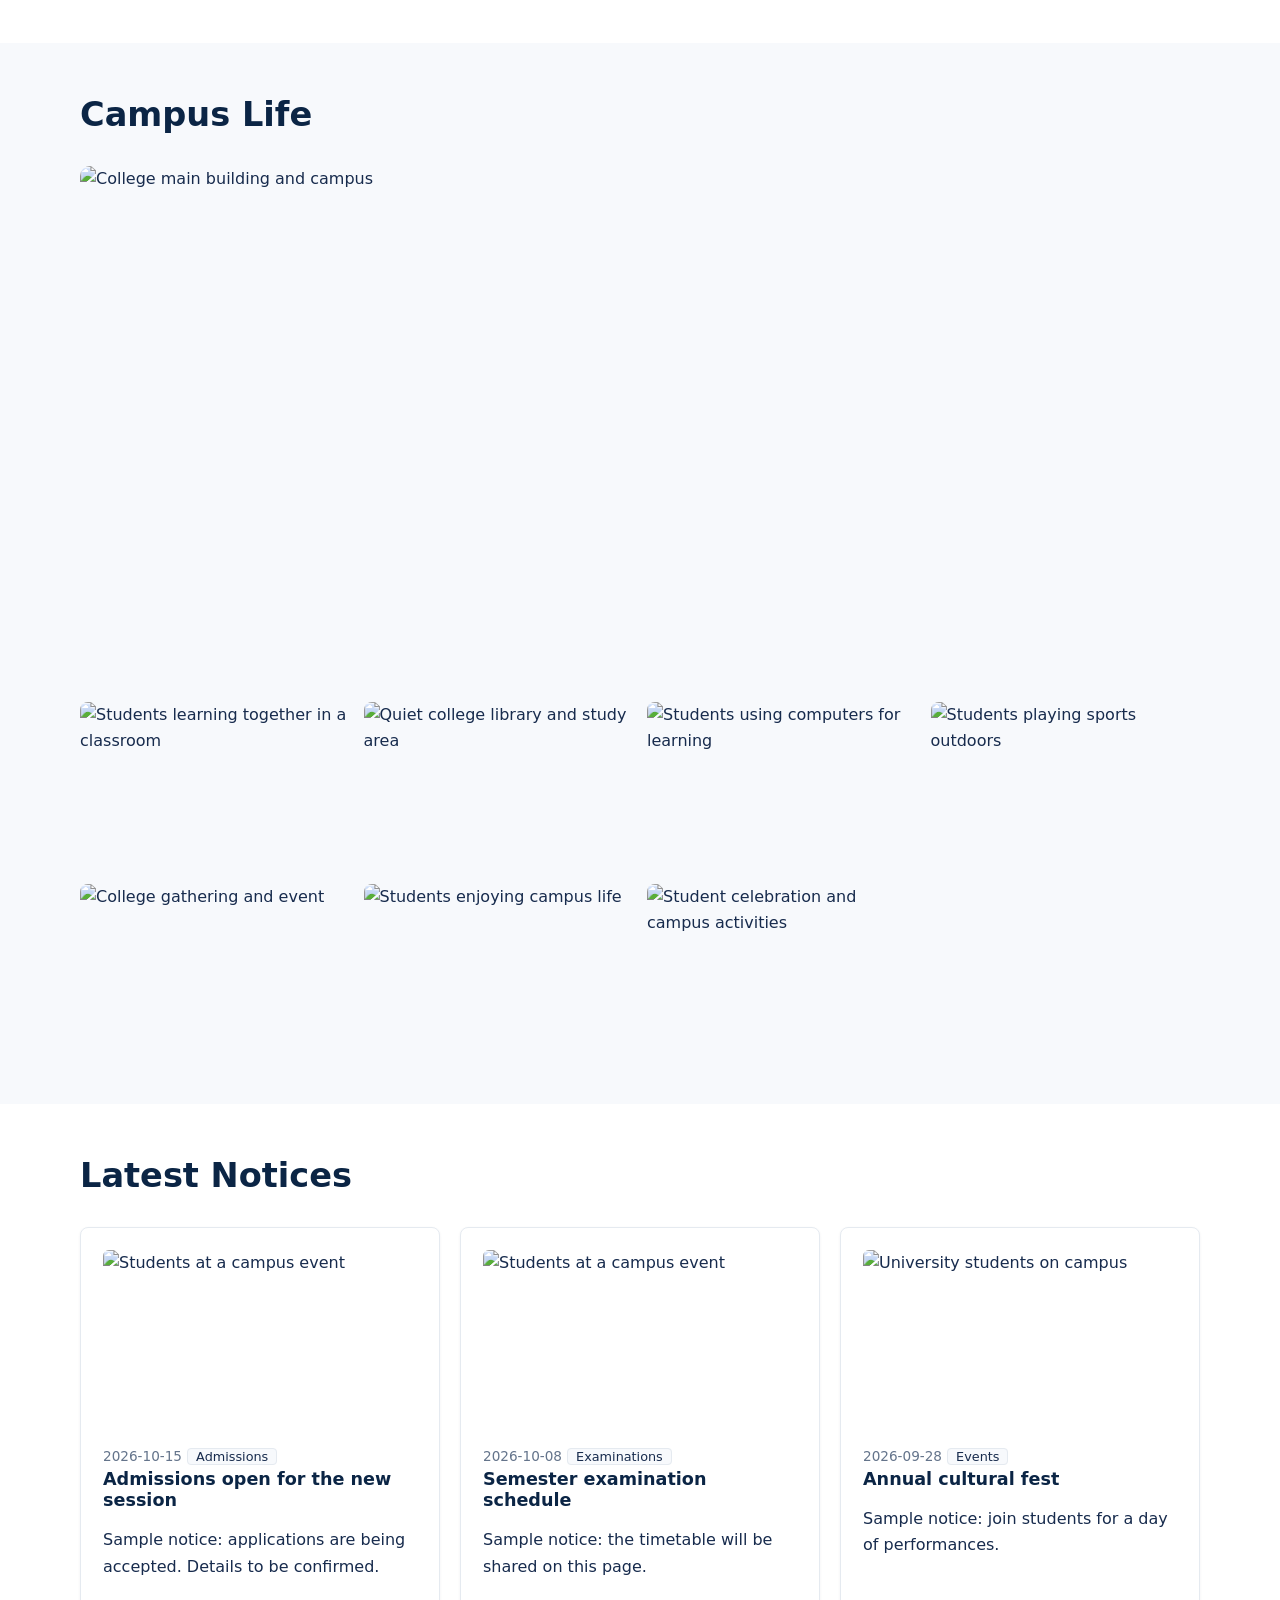
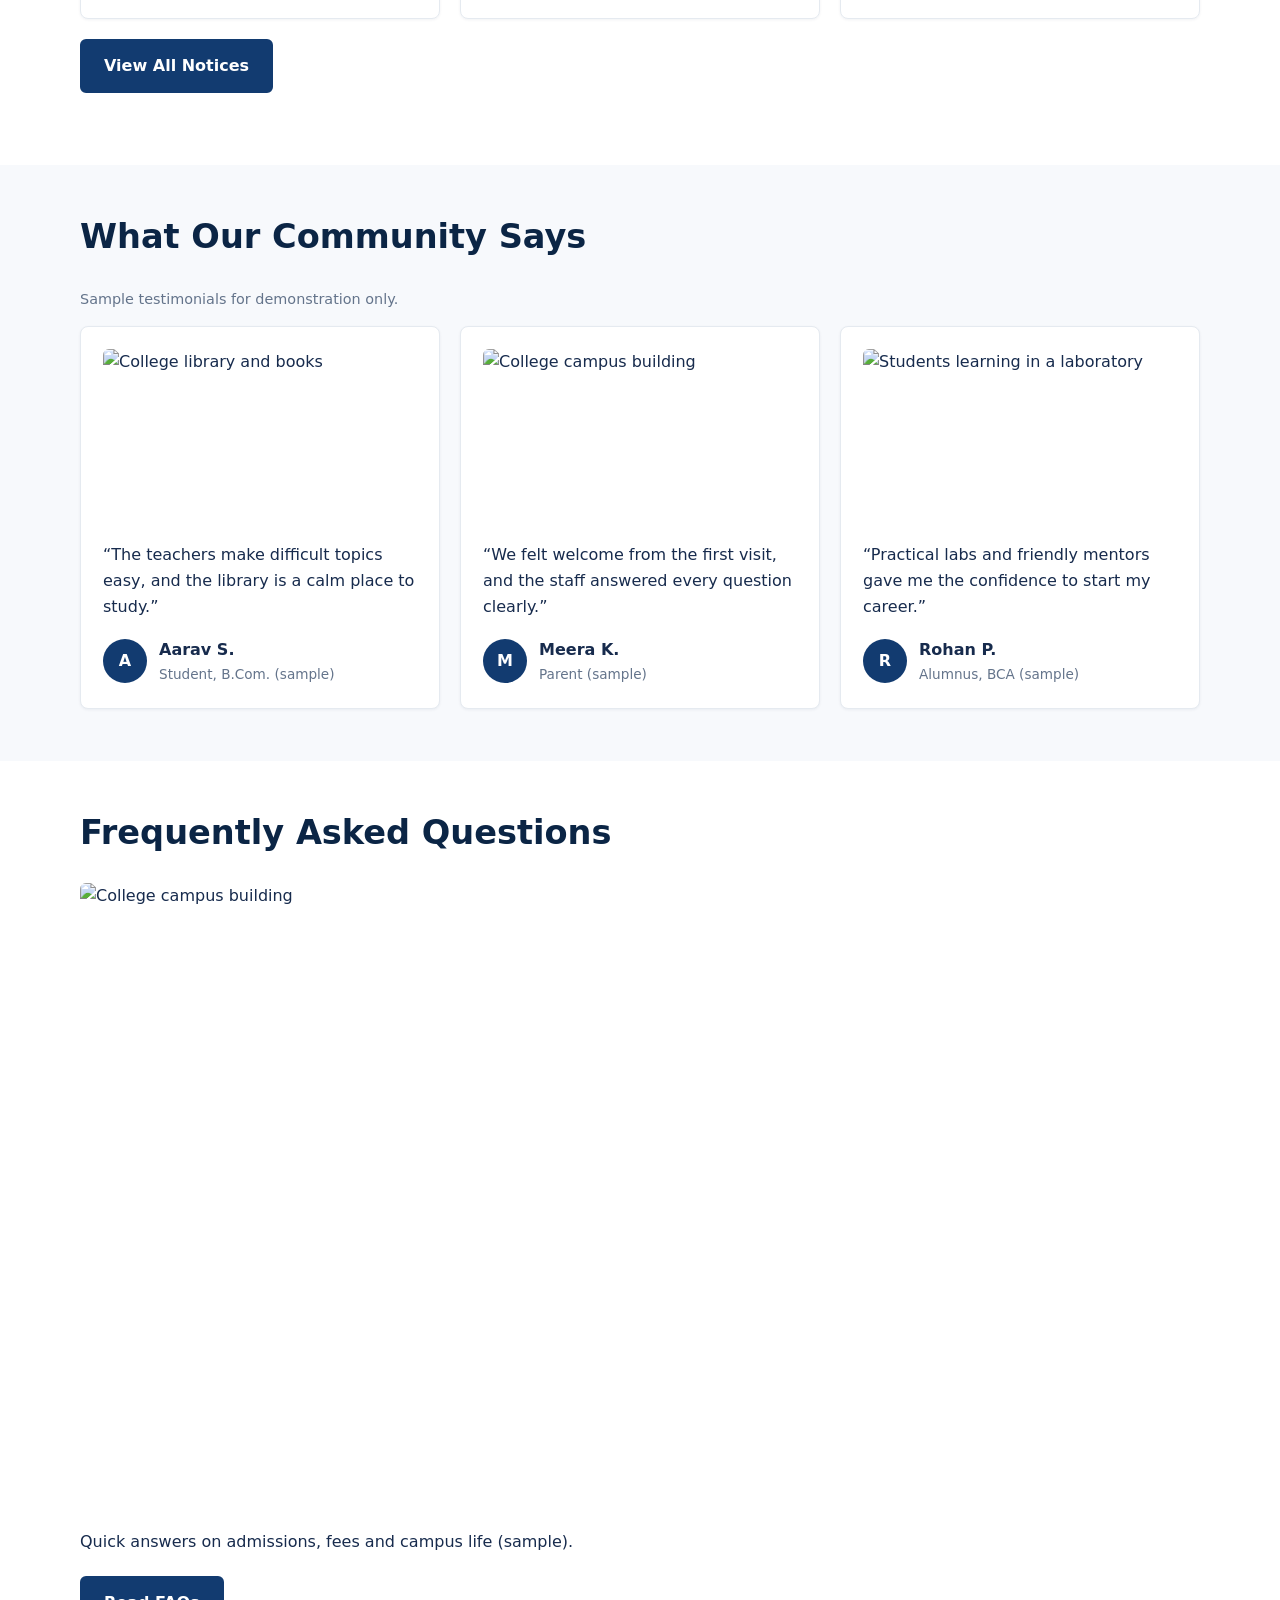
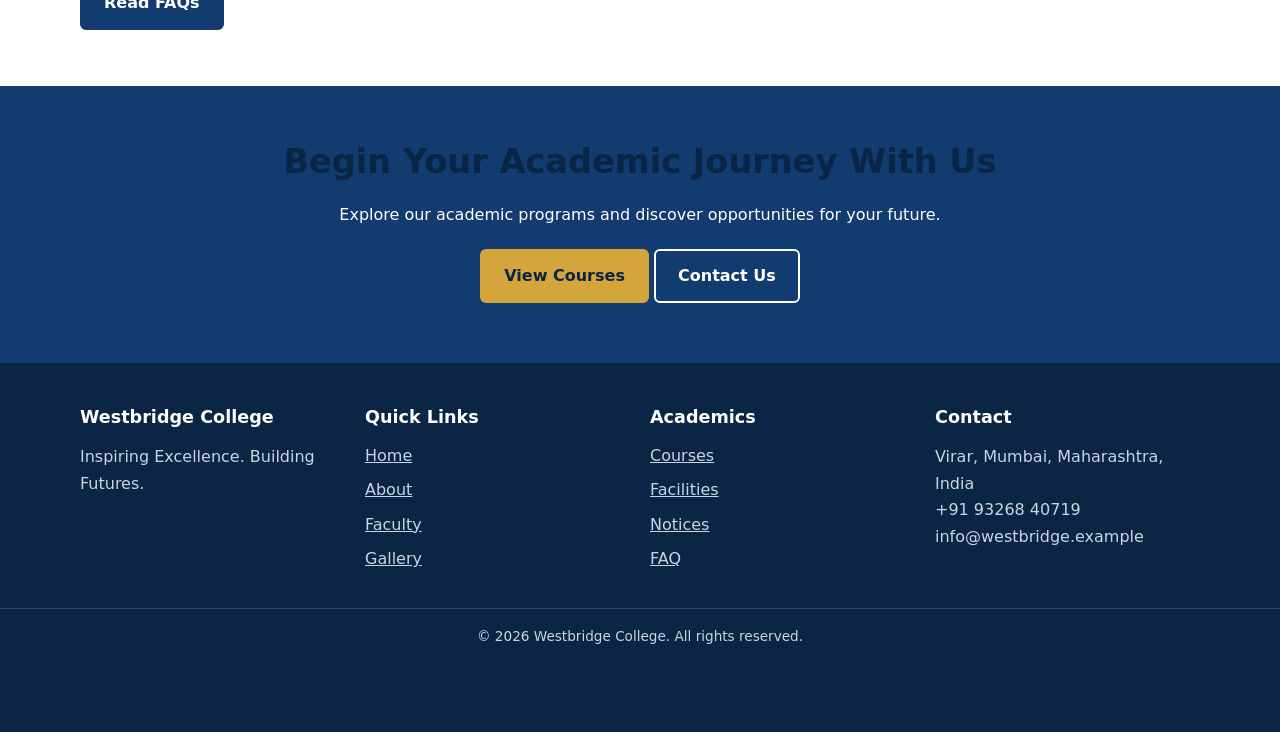
==== commit b0b63321: "Replace sample contact details with Virar and phone number" ====
--- a/index.html
+++ b/index.html
@@ -6,7 +6,7 @@
 <link rel="icon" href="images/favicon.svg" type="image/svg+xml"><link rel="stylesheet" href="css/style.css"><script src="js/script.js" defer></script></head><body class=home>
 <a class="skip" href="#main">Skip to content</a>
 <!-- EDIT: demo contact details -->
-<div class="top"><div class="c"><span>info@westbridge.example</span><span>+00 000 000 0000</span><span>Sample City, Sample State</span><b>Admission Open</b></div></div>
+<div class="top"><div class="c"><span>info@westbridge.example</span><span>+91 93268 40719</span><span>Virar, Mumbai, Maharashtra, India</span><b>Admission Open</b></div></div>
 <header class="hd"><div class="c bar"><a class="brand" href="index.html"><img src="images/logo.svg" width="40" height="40" alt=""><span class="nm">Westbridge College of Arts, Science &amp; Commerce</span><span class="nm2">Westbridge College</span></a>
 <button class="th" aria-pressed="false" aria-label="Dark mode"><svg width="22" height="22" viewBox="0 0 24 24" fill="none" stroke="currentColor" stroke-width="2" aria-hidden="true"><circle cx="12" cy="12" r="9"/><path d="M12 3a9 9 0 0 1 0 18z" fill="currentColor"/></svg></button><button class="mb" aria-expanded="false" aria-controls="nav" aria-label="Menu"><i></i></button>
 <nav id="nav" aria-label="Main"><a href="index.html" aria-current=page>Home</a><a href="about.html">About</a><a href="courses.html">Courses</a><a href="faculty.html">Faculty</a><a href="facilities.html">Facilities</a><a href="gallery.html">Gallery</a><a href="notices.html">Notices</a><a href="contact.html">Contact</a><a class="btn g" href="contact.html">Enquire Now</a></nav></div></header>
@@ -32,5 +32,5 @@
 <footer class="ft"><div class="c grid"><div><h3>Westbridge College</h3><p>Inspiring Excellence. Building Futures.</p></div>
 <div><h3>Quick Links</h3><a href="index.html">Home</a><a href="about.html">About</a><a href="faculty.html">Faculty</a><a href="gallery.html">Gallery</a></div>
 <div><h3>Academics</h3><a href="courses.html">Courses</a><a href="facilities.html">Facilities</a><a href="notices.html">Notices</a><a href="faq.html">FAQ</a></div>
-<div><h3>Contact</h3><p>Sample Road, Sample City<br>+00 000 000 0000<br>info@westbridge.example</p></div></div>
-<p class="cp">&copy; <span id="yr">2026</span> Westbridge College. All rights reserved.</p></footer><div class="fab"><a class="wa" href="https://wa.me/10000000000?text=Hello%20Westbridge%20College" aria-label="Chat on WhatsApp (sample number)" rel="noopener"><svg width="26" height="26" viewBox="0 0 24 24" fill="currentColor" aria-hidden="true"><path d="M12 2a10 10 0 0 0-8.6 15.1L2 22l5-1.3A10 10 0 1 0 12 2zm5.2 14.1c-.2.6-1.3 1.2-1.8 1.2-.5.1-1 .2-3.3-.7-2.8-1.2-4.6-4-4.7-4.2-.1-.2-1.1-1.5-1.1-2.8s.7-2 1-2.2c.2-.3.5-.3.7-.3h.5c.2 0 .4 0 .6.5l.8 2c.1.2.1.4 0 .5l-.4.6-.3.4c-.1.2-.3.3-.1.6.2.3.8 1.3 1.7 2.1 1.2 1 2.1 1.3 2.4 1.5.3.1.5.1.6-.1l.9-1.1c.2-.3.4-.2.6-.1l1.9.9c.3.1.5.2.5.3.1.2.1.8-.1 1.4z"/></svg></a><a class="ph" href="tel:+10000000000" aria-label="Call the college (sample number)"><svg width="24" height="24" viewBox="0 0 24 24" fill="currentColor" aria-hidden="true"><path d="M6.6 10.8a15 15 0 0 0 6.6 6.6l2.2-2.2a1 1 0 0 1 1-.25 11 11 0 0 0 3.6.6 1 1 0 0 1 1 1V20a1 1 0 0 1-1 1A17 17 0 0 1 3 4a1 1 0 0 1 1-1h3.5a1 1 0 0 1 1 1c0 1.25.2 2.45.6 3.6a1 1 0 0 1-.25 1z"/></svg></a></div></body></html>+<div><h3>Contact</h3><p>Virar, Mumbai, Maharashtra, India<br>+91 93268 40719<br>info@westbridge.example</p></div></div>
+<p class="cp">&copy; <span id="yr">2026</span> Westbridge College. All rights reserved.</p></footer><div class="fab"><a class="wa" href="https://wa.me/919326840719?text=Hello%20Westbridge%20College" aria-label="Chat on WhatsApp" rel="noopener"><svg width="26" height="26" viewBox="0 0 24 24" fill="currentColor" aria-hidden="true"><path d="M12 2a10 10 0 0 0-8.6 15.1L2 22l5-1.3A10 10 0 1 0 12 2zm5.2 14.1c-.2.6-1.3 1.2-1.8 1.2-.5.1-1 .2-3.3-.7-2.8-1.2-4.6-4-4.7-4.2-.1-.2-1.1-1.5-1.1-2.8s.7-2 1-2.2c.2-.3.5-.3.7-.3h.5c.2 0 .4 0 .6.5l.8 2c.1.2.1.4 0 .5l-.4.6-.3.4c-.1.2-.3.3-.1.6.2.3.8 1.3 1.7 2.1 1.2 1 2.1 1.3 2.4 1.5.3.1.5.1.6-.1l.9-1.1c.2-.3.4-.2.6-.1l1.9.9c.3.1.5.2.5.3.1.2.1.8-.1 1.4z"/></svg></a><a class="ph" href="tel:+919326840719" aria-label="Call the college"><svg width="24" height="24" viewBox="0 0 24 24" fill="currentColor" aria-hidden="true"><path d="M6.6 10.8a15 15 0 0 0 6.6 6.6l2.2-2.2a1 1 0 0 1 1-.25 11 11 0 0 0 3.6.6 1 1 0 0 1 1 1V20a1 1 0 0 1-1 1A17 17 0 0 1 3 4a1 1 0 0 1 1-1h3.5a1 1 0 0 1 1 1c0 1.25.2 2.45.6 3.6a1 1 0 0 1-.25 1z"/></svg></a></div></body></html>
--- a/css/style.css
+++ b/css/style.css
@@ -54,3 +54,19 @@
 .card:has(.card-visual){overflow:hidden}
 .card .card-visual:first-child{margin-top:0}
 @media(prefers-reduced-motion:reduce){.stats .grid b{animation:none!important}}
+
+/* Photo sizing for added course and facility imagery */
+.course-photo{width:100%;aspect-ratio:16/9;object-fit:cover;border-radius:8px;margin:0 0 14px}.campus-life-main{width:100%;max-height:520px;object-fit:cover;border-radius:10px;margin:0 0 16px}.campus-life-gallery img{aspect-ratio:8/5;object-fit:cover;width:100%}
+
+.notice-photo{width:100%;aspect-ratio:16/9;object-fit:cover;border-radius:8px;margin:0 0 12px}
+
+
+/* Smooth, lightweight animations across all site sections */
+html{scroll-behavior:smooth}
+.motion-ready{opacity:0;transform:translateY(22px);transition:opacity .65s ease,transform .65s cubic-bezier(.2,.7,.2,1)}
+.motion-ready.motion-in{opacity:1;transform:translateY(0)}
+main .card{transition:transform .28s ease,box-shadow .28s ease,border-color .28s ease}
+main .card:hover{transform:translateY(-5px);box-shadow:0 12px 28px rgba(11,37,69,.14);border-color:rgba(212,165,58,.55)}
+main .photos img,main .two img,main .campus-life-main,main .course-photo,main .notice-photo,.fac img{transition:transform .55s cubic-bezier(.2,.7,.2,1),filter .35s ease}
+main .photos img:hover,main .two img:hover,main .campus-life-main:hover,main .course-photo:hover,main .notice-photo:hover,.fac img:hover{transform:scale(1.025);filter:saturate(1.08)}
+@media(prefers-reduced-motion:reduce){html{scroll-behavior:auto}.motion-ready{opacity:1;transform:none;transition:none}main .card,main .photos img,main .two img,main .campus-life-main,main .course-photo,main .notice-photo,.fac img{transition:none}main .card:hover,main .photos img:hover,main .two img:hover,main .campus-life-main:hover,main .course-photo:hover,main .notice-photo:hover,.fac img:hover{transform:none}}
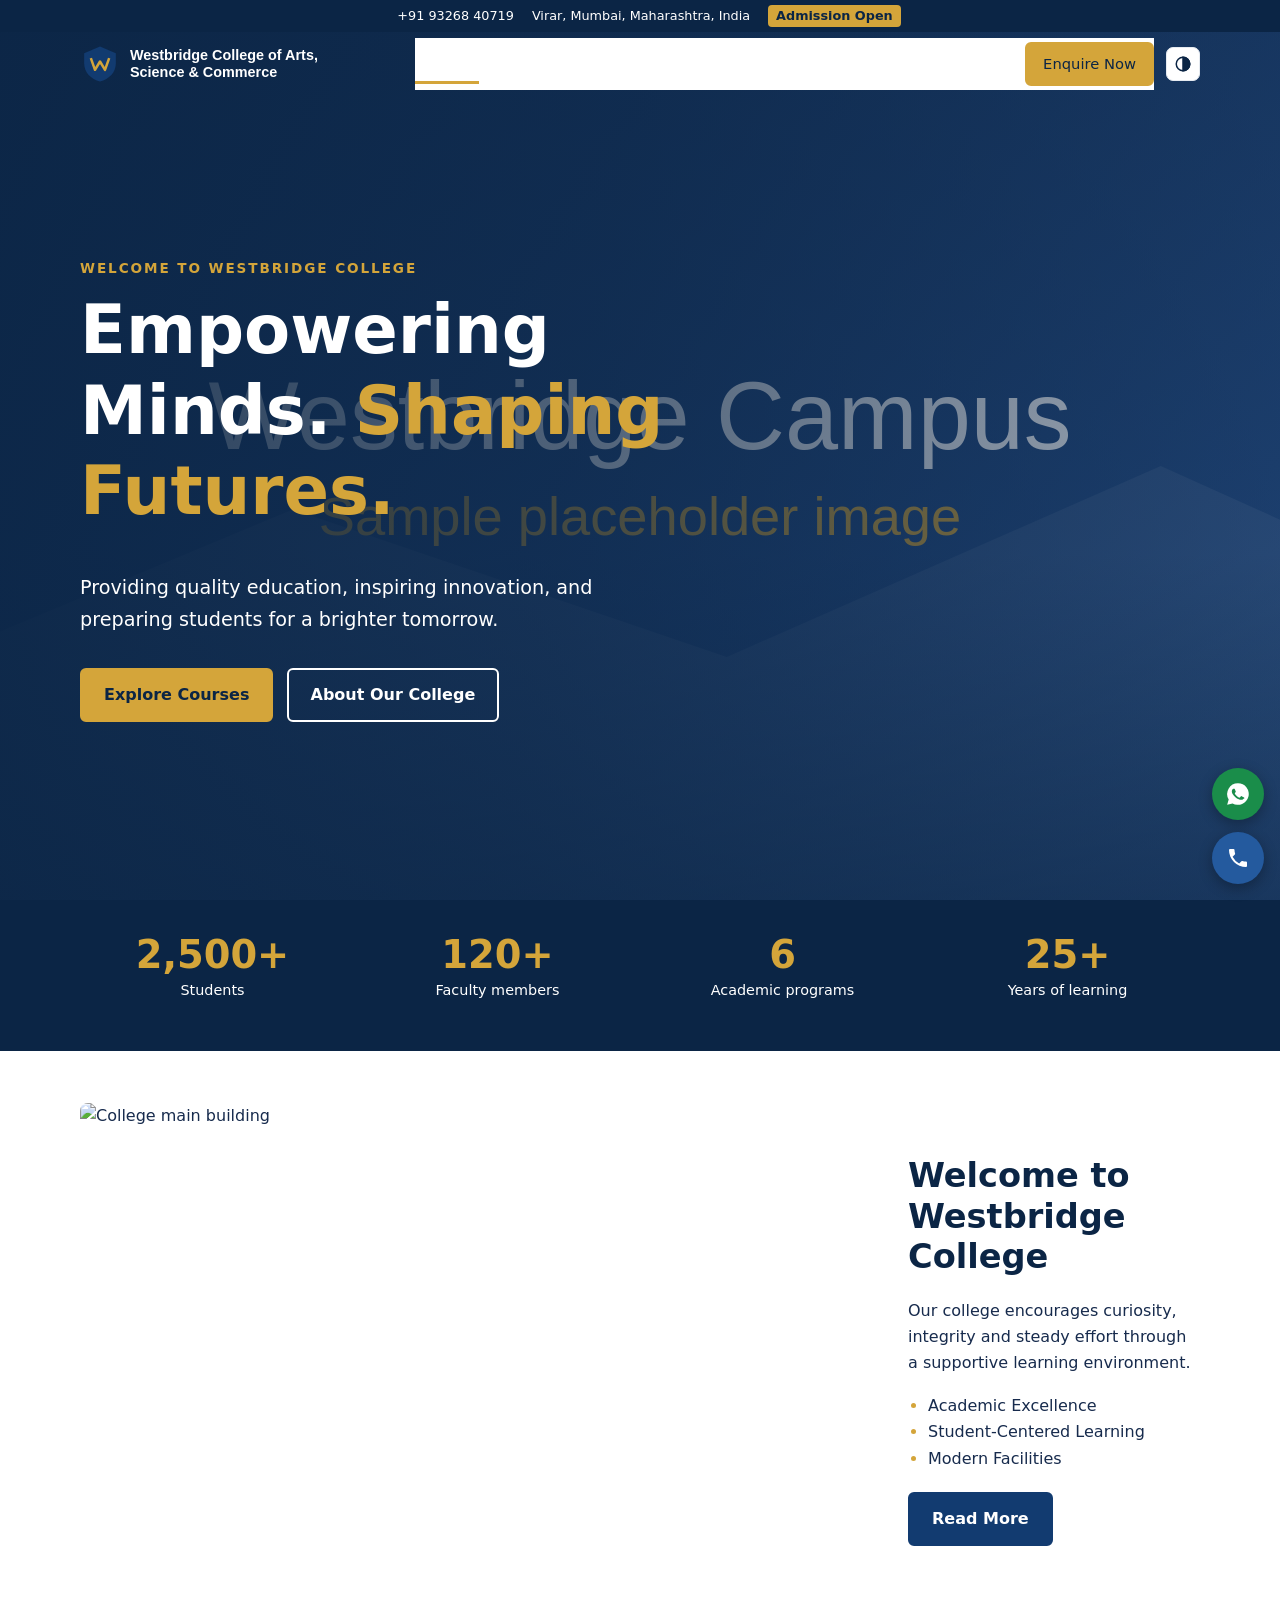
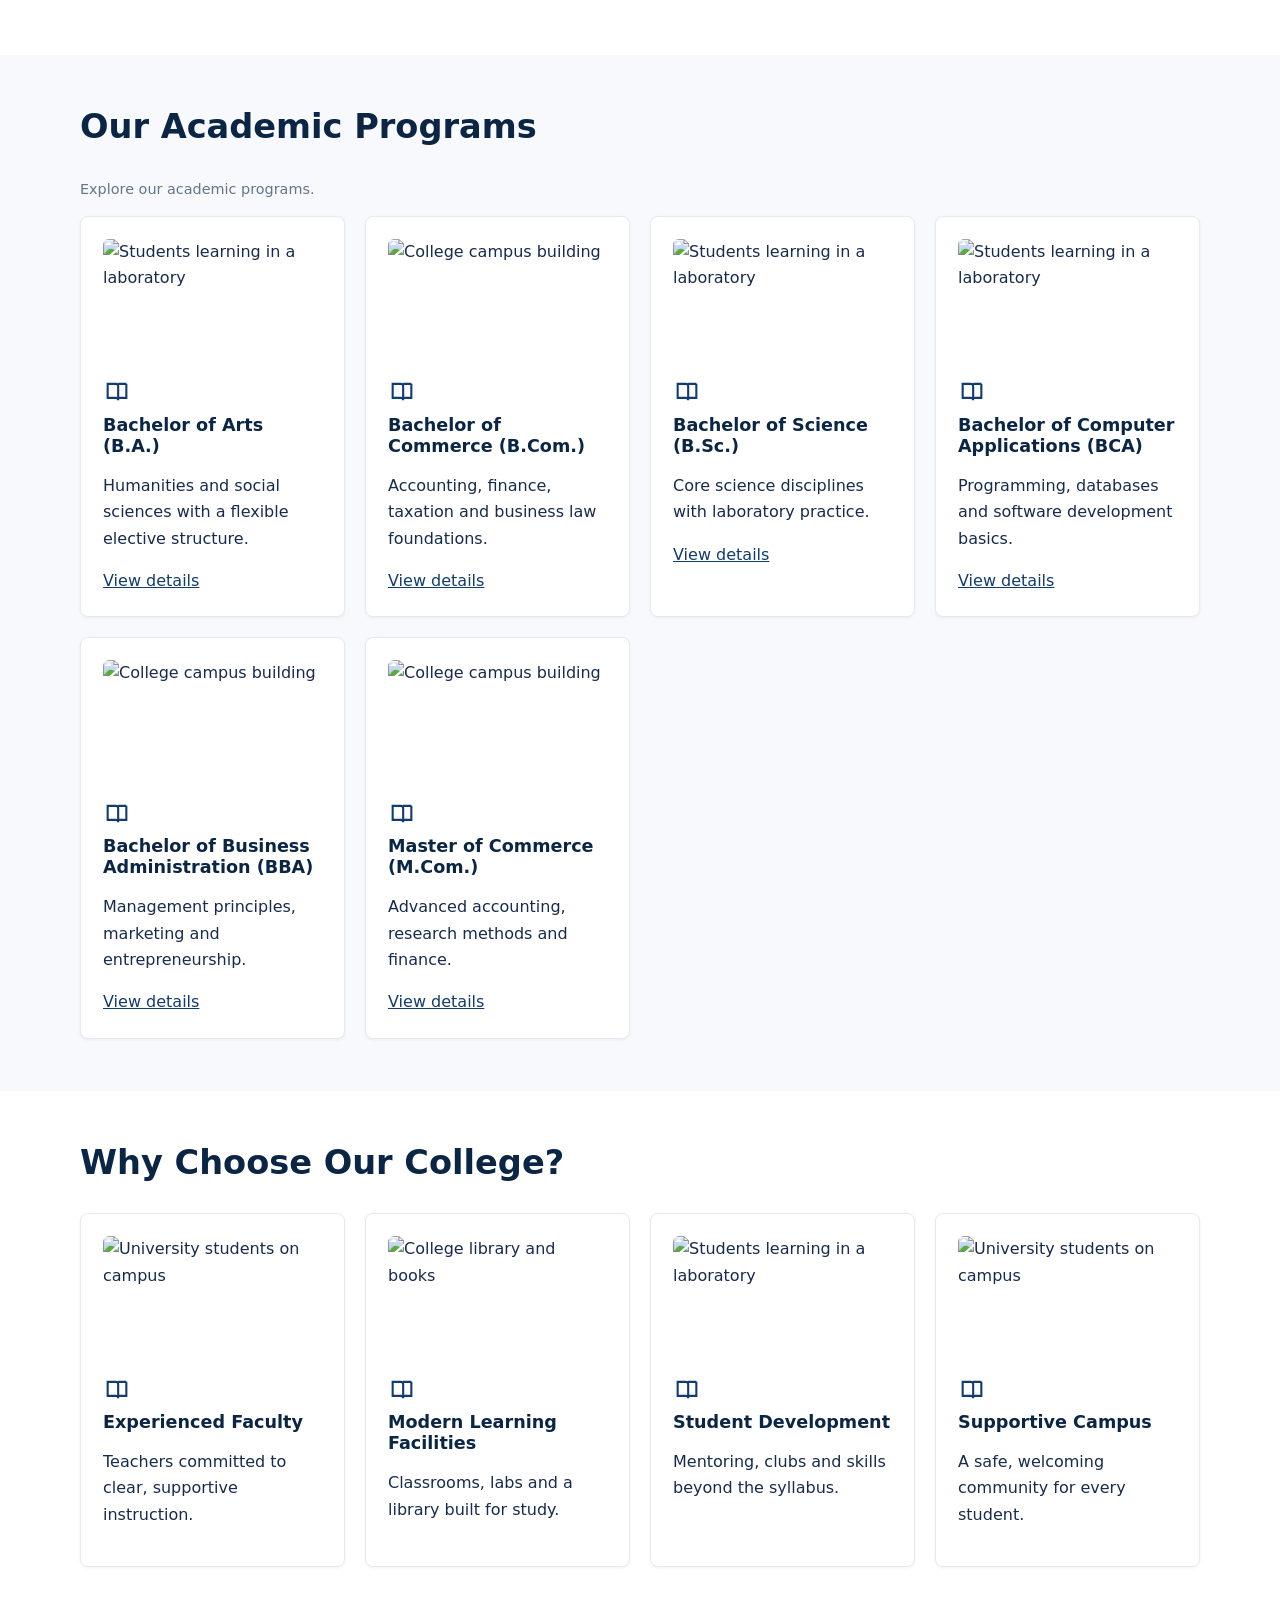
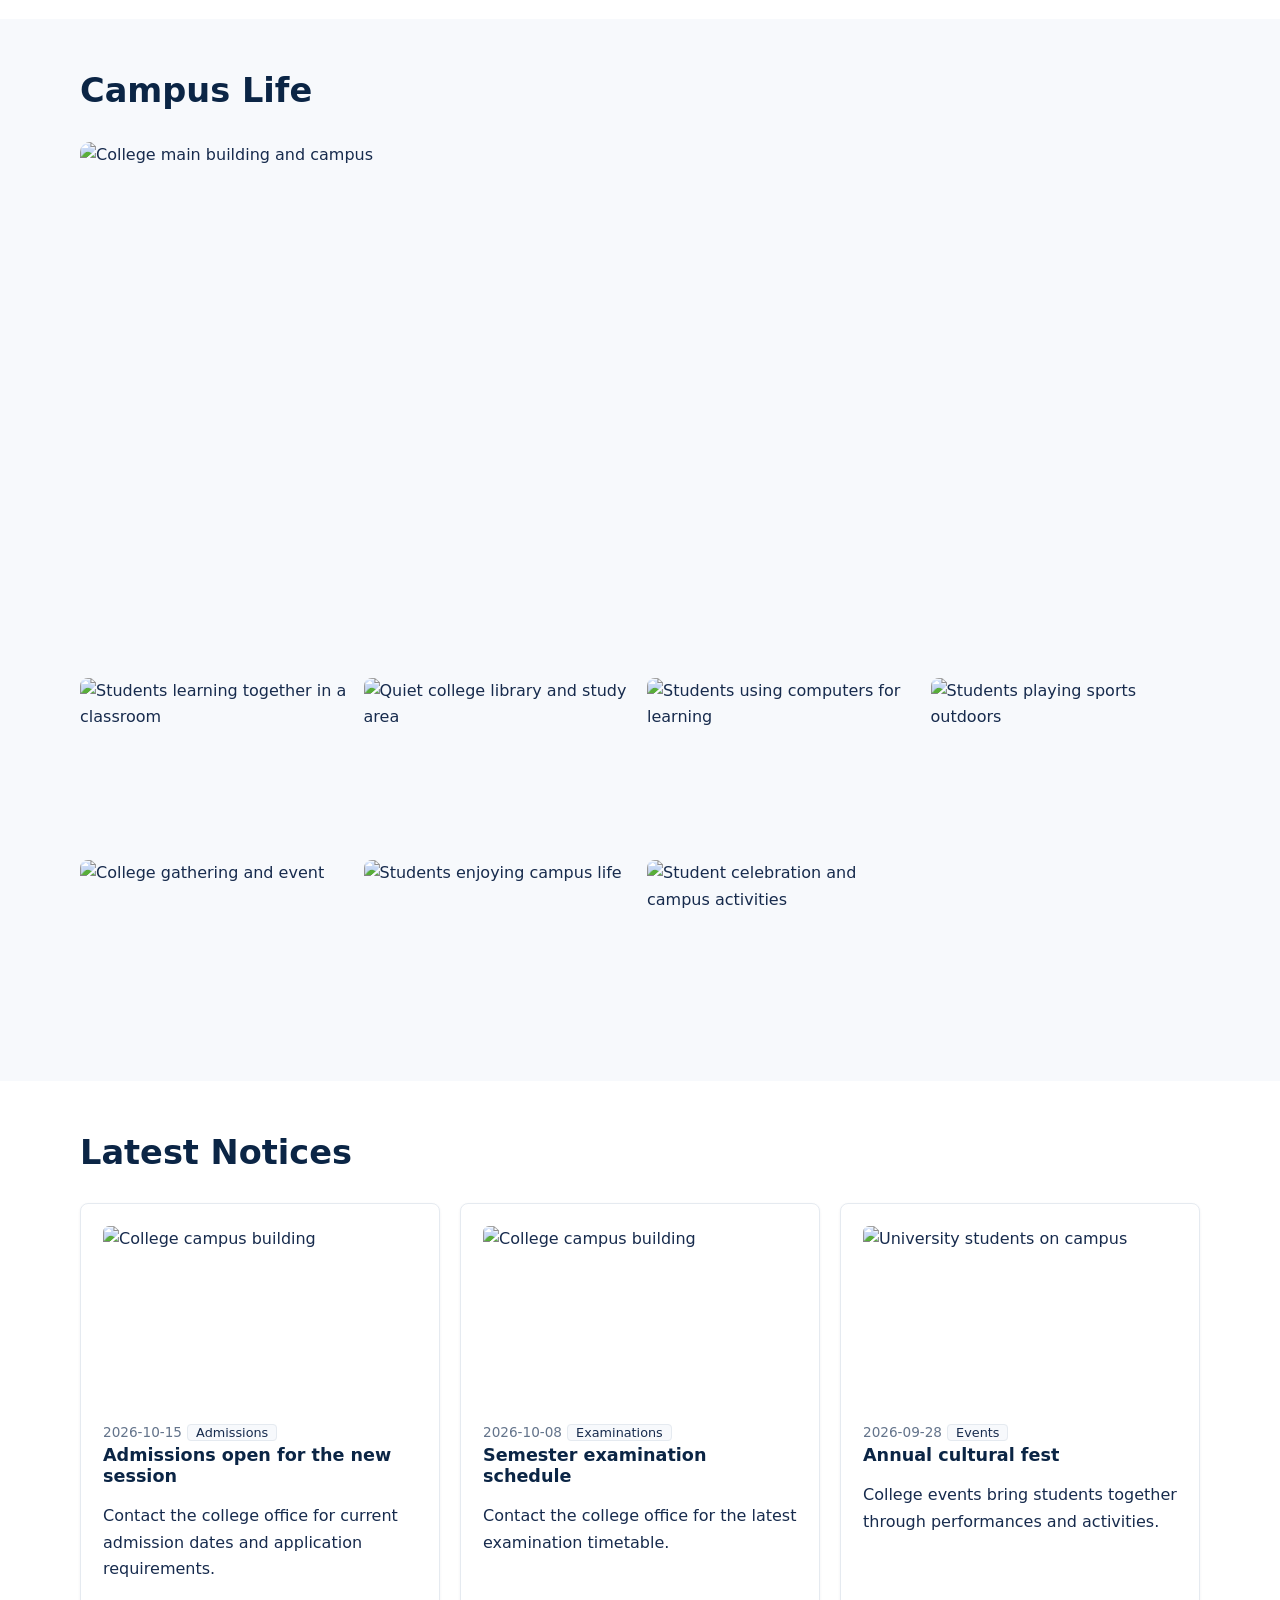
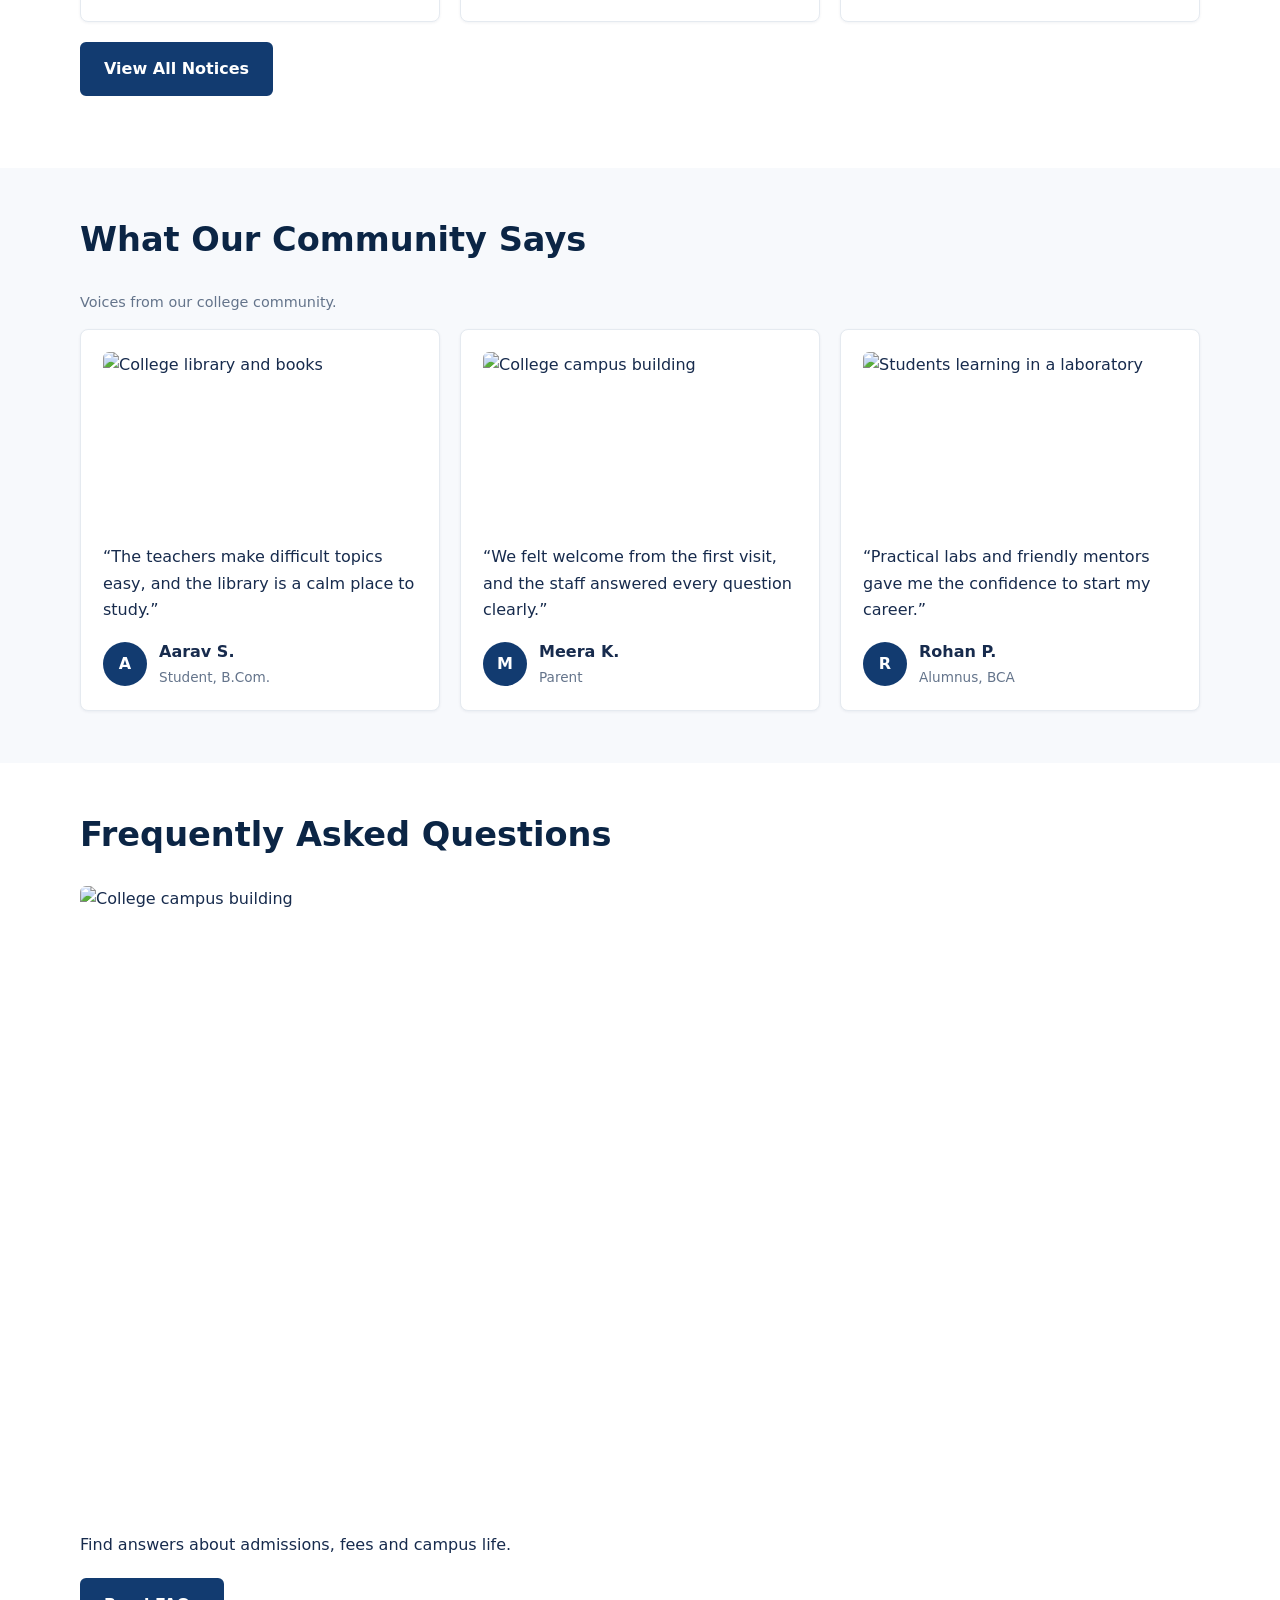
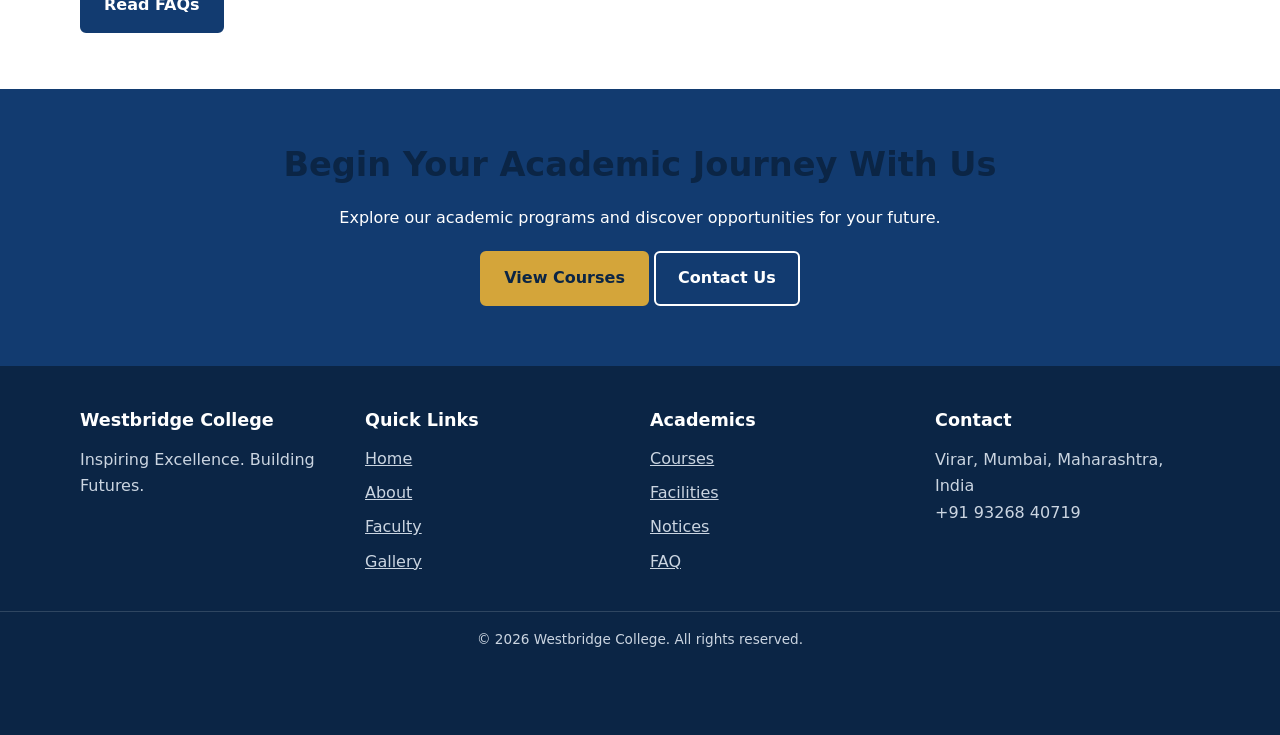
==== commit 7d46a355: "Remove sample and placeholder copy" ====
--- a/index.html
+++ b/index.html
@@ -1,19 +1,19 @@
 <!DOCTYPE html>
 <html lang="en"><head><meta charset="utf-8"><meta name="viewport" content="width=device-width,initial-scale=1">
-<title>Home | Westbridge College</title><meta name="description" content="Westbridge College demo site: programs, faculty, facilities and notices for prospective students and parents."><meta property="og:title" content="Home | Westbridge College"><meta property="og:description" content="Westbridge College demo site: programs, faculty, facilities and notices for prospective students and parents."><meta property="og:type" content="website"><meta property="og:site_name" content="Westbridge College"><meta name="twitter:card" content="summary"><meta name="theme-color" content="#123B70">
+<title>Home | Westbridge College</title><meta name="description" content="Explore programs, faculty, campus facilities and college updates."><meta property="og:title" content="Home | Westbridge College"><meta property="og:description" content="Explore programs, faculty, campus facilities and college updates."><meta property="og:type" content="website"><meta property="og:site_name" content="Westbridge College"><meta name="twitter:card" content="summary"><meta name="theme-color" content="#123B70">
 <!-- After you know your domain, add: <link rel="canonical" href="https://YOUR-DOMAIN/index.html"> -->
-<script>try{var t=localStorage.getItem("theme")||(matchMedia("(prefers-color-scheme:dark)").matches?"dark":"light");document.documentElement.dataset.theme=t}catch(e){}</script><script type="application/ld+json">{"@context":"https://schema.org","@type":"CollegeOrUniversity","name":"Westbridge College of Arts, Science & Commerce (demo)","slogan":"Inspiring Excellence. Building Futures.","description":"Demonstration college website."}</script>
+<script>try{var t=localStorage.getItem("theme")||(matchMedia("(prefers-color-scheme:dark)").matches?"dark":"light");document.documentElement.dataset.theme=t}catch(e){}</script><script type="application/ld+json">{"@context":"https://schema.org","@type":"CollegeOrUniversity","name":"Westbridge College of Arts, Science & Commerce","slogan":"Inspiring Excellence. Building Futures.","description":"College website for students and families."}</script>
 <link rel="icon" href="images/favicon.svg" type="image/svg+xml"><link rel="stylesheet" href="css/style.css"><script src="js/script.js" defer></script></head><body class=home>
 <a class="skip" href="#main">Skip to content</a>
-<!-- EDIT: demo contact details -->
-<div class="top"><div class="c"><span>info@westbridge.example</span><span>+91 93268 40719</span><span>Virar, Mumbai, Maharashtra, India</span><b>Admission Open</b></div></div>
+
+<div class="top"><div class="c"><span></span><span>+91 93268 40719</span><span>Virar, Mumbai, Maharashtra, India</span><b>Admission Open</b></div></div>
 <header class="hd"><div class="c bar"><a class="brand" href="index.html"><img src="images/logo.svg" width="40" height="40" alt=""><span class="nm">Westbridge College of Arts, Science &amp; Commerce</span><span class="nm2">Westbridge College</span></a>
 <button class="th" aria-pressed="false" aria-label="Dark mode"><svg width="22" height="22" viewBox="0 0 24 24" fill="none" stroke="currentColor" stroke-width="2" aria-hidden="true"><circle cx="12" cy="12" r="9"/><path d="M12 3a9 9 0 0 1 0 18z" fill="currentColor"/></svg></button><button class="mb" aria-expanded="false" aria-controls="nav" aria-label="Menu"><i></i></button>
 <nav id="nav" aria-label="Main"><a href="index.html" aria-current=page>Home</a><a href="about.html">About</a><a href="courses.html">Courses</a><a href="faculty.html">Faculty</a><a href="facilities.html">Facilities</a><a href="gallery.html">Gallery</a><a href="notices.html">Notices</a><a href="contact.html">Contact</a><a class="btn g" href="contact.html">Enquire Now</a></nav></div></header>
 <main id="main"><section class="hero" id="hero" aria-labelledby="ht"><div class="c"><div class="in"><p class="kick">WELCOME TO WESTBRIDGE COLLEGE</p><h1 id="ht">Empowering Minds. <em>Shaping Futures.</em></h1><p class="lead">Providing quality education, inspiring innovation, and preparing students for a brighter tomorrow.</p><a class="btn g" href="courses.html">Explore Courses</a> <a class="btn o" href="about.html">About Our College</a></div></div></section>
-<section class="stats" aria-label="College at a glance"><div class="c"><div class="grid"><div><b>2,500+</b><span>Students</span></div><div><b>120+</b><span>Faculty members</span></div><div><b>6</b><span>Academic programs</span></div><div><b>25+</b><span>Years of learning</span></div></div><small>Sample figures for demonstration. Replace with verified numbers.</small></div></section>
-<section class="sec"><div class="c two"><img loading="lazy" src="https://images.unsplash.com/photo-1562774053-701939374585?auto=format&amp;fit=crop&amp;w=1200&amp;q=80" width="800" height="500" alt="College main building"><div><h2>Welcome to Westbridge College</h2><p>Westbridge is a demonstration college. Replace this text with your institution's own philosophy: teaching that values curiosity, integrity and steady effort.</p><ul class="ck"><li>Academic Excellence</li><li>Student-Centered Learning</li><li>Modern Facilities</li></ul><a class="btn" href="about.html">Read More</a></div></div></section>
-<section class="sec bg"><div class="c"><h2>Our Academic Programs</h2><p class="note">Example programs only, until verified.</p><div class="grid"><article class="card"><svg class="ic" viewBox="0 0 24 24" width="28" height="28" fill="none" stroke="currentColor" stroke-width="1.8" aria-hidden="true"><path d="M4 5h7a2 2 0 0 1 2 2v12a2 2 0 0 0-2-2H4zM20 5h-7"/><path d="M20 5v12h-7"/></svg><h3>Bachelor of Arts (B.A.)</h3><p>Humanities and social sciences with a flexible elective structure.</p><a href="courses.html">View details</a></article><article class="card"><svg class="ic" viewBox="0 0 24 24" width="28" height="28" fill="none" stroke="currentColor" stroke-width="1.8" aria-hidden="true"><path d="M4 5h7a2 2 0 0 1 2 2v12a2 2 0 0 0-2-2H4zM20 5h-7"/><path d="M20 5v12h-7"/></svg><h3>Bachelor of Commerce (B.Com.)</h3><p>Accounting, finance, taxation and business law foundations.</p><a href="courses.html">View details</a></article><article class="card"><svg class="ic" viewBox="0 0 24 24" width="28" height="28" fill="none" stroke="currentColor" stroke-width="1.8" aria-hidden="true"><path d="M4 5h7a2 2 0 0 1 2 2v12a2 2 0 0 0-2-2H4zM20 5h-7"/><path d="M20 5v12h-7"/></svg><h3>Bachelor of Science (B.Sc.)</h3><p>Core science disciplines with laboratory practice.</p><a href="courses.html">View details</a></article><article class="card"><svg class="ic" viewBox="0 0 24 24" width="28" height="28" fill="none" stroke="currentColor" stroke-width="1.8" aria-hidden="true"><path d="M4 5h7a2 2 0 0 1 2 2v12a2 2 0 0 0-2-2H4zM20 5h-7"/><path d="M20 5v12h-7"/></svg><h3>Bachelor of Computer Applications (BCA)</h3><p>Programming, databases and software development basics.</p><a href="courses.html">View details</a></article><article class="card"><svg class="ic" viewBox="0 0 24 24" width="28" height="28" fill="none" stroke="currentColor" stroke-width="1.8" aria-hidden="true"><path d="M4 5h7a2 2 0 0 1 2 2v12a2 2 0 0 0-2-2H4zM20 5h-7"/><path d="M20 5v12h-7"/></svg><h3>Bachelor of Business Administration (BBA)</h3><p>Management principles, marketing and entrepreneurship.</p><a href="courses.html">View details</a></article><article class="card"><svg class="ic" viewBox="0 0 24 24" width="28" height="28" fill="none" stroke="currentColor" stroke-width="1.8" aria-hidden="true"><path d="M4 5h7a2 2 0 0 1 2 2v12a2 2 0 0 0-2-2H4zM20 5h-7"/><path d="M20 5v12h-7"/></svg><h3>Master of Commerce (M.Com.)</h3><p>Advanced accounting, research methods and finance.</p><a href="courses.html">View details</a></article></div></div></section>
+<section class="stats" aria-label="College at a glance"><div class="c"><div class="grid"><div><b>2,500+</b><span>Students</span></div><div><b>120+</b><span>Faculty members</span></div><div><b>6</b><span>Academic programs</span></div><div><b>25+</b><span>Years of learning</span></div></div><small></small></div></section>
+<section class="sec"><div class="c two"><img loading="lazy" src="https://images.unsplash.com/photo-1562774053-701939374585?auto=format&amp;fit=crop&amp;w=1200&amp;q=80" width="800" height="500" alt="College main building"><div><h2>Welcome to Westbridge College</h2><p>Our college encourages curiosity, integrity and steady effort through a supportive learning environment.</p><ul class="ck"><li>Academic Excellence</li><li>Student-Centered Learning</li><li>Modern Facilities</li></ul><a class="btn" href="about.html">Read More</a></div></div></section>
+<section class="sec bg"><div class="c"><h2>Our Academic Programs</h2><p class="note">Explore our academic programs.</p><div class="grid"><article class="card"><svg class="ic" viewBox="0 0 24 24" width="28" height="28" fill="none" stroke="currentColor" stroke-width="1.8" aria-hidden="true"><path d="M4 5h7a2 2 0 0 1 2 2v12a2 2 0 0 0-2-2H4zM20 5h-7"/><path d="M20 5v12h-7"/></svg><h3>Bachelor of Arts (B.A.)</h3><p>Humanities and social sciences with a flexible elective structure.</p><a href="courses.html">View details</a></article><article class="card"><svg class="ic" viewBox="0 0 24 24" width="28" height="28" fill="none" stroke="currentColor" stroke-width="1.8" aria-hidden="true"><path d="M4 5h7a2 2 0 0 1 2 2v12a2 2 0 0 0-2-2H4zM20 5h-7"/><path d="M20 5v12h-7"/></svg><h3>Bachelor of Commerce (B.Com.)</h3><p>Accounting, finance, taxation and business law foundations.</p><a href="courses.html">View details</a></article><article class="card"><svg class="ic" viewBox="0 0 24 24" width="28" height="28" fill="none" stroke="currentColor" stroke-width="1.8" aria-hidden="true"><path d="M4 5h7a2 2 0 0 1 2 2v12a2 2 0 0 0-2-2H4zM20 5h-7"/><path d="M20 5v12h-7"/></svg><h3>Bachelor of Science (B.Sc.)</h3><p>Core science disciplines with laboratory practice.</p><a href="courses.html">View details</a></article><article class="card"><svg class="ic" viewBox="0 0 24 24" width="28" height="28" fill="none" stroke="currentColor" stroke-width="1.8" aria-hidden="true"><path d="M4 5h7a2 2 0 0 1 2 2v12a2 2 0 0 0-2-2H4zM20 5h-7"/><path d="M20 5v12h-7"/></svg><h3>Bachelor of Computer Applications (BCA)</h3><p>Programming, databases and software development basics.</p><a href="courses.html">View details</a></article><article class="card"><svg class="ic" viewBox="0 0 24 24" width="28" height="28" fill="none" stroke="currentColor" stroke-width="1.8" aria-hidden="true"><path d="M4 5h7a2 2 0 0 1 2 2v12a2 2 0 0 0-2-2H4zM20 5h-7"/><path d="M20 5v12h-7"/></svg><h3>Bachelor of Business Administration (BBA)</h3><p>Management principles, marketing and entrepreneurship.</p><a href="courses.html">View details</a></article><article class="card"><svg class="ic" viewBox="0 0 24 24" width="28" height="28" fill="none" stroke="currentColor" stroke-width="1.8" aria-hidden="true"><path d="M4 5h7a2 2 0 0 1 2 2v12a2 2 0 0 0-2-2H4zM20 5h-7"/><path d="M20 5v12h-7"/></svg><h3>Master of Commerce (M.Com.)</h3><p>Advanced accounting, research methods and finance.</p><a href="courses.html">View details</a></article></div></div></section>
 <section class="sec "><div class="c"><h2>Why Choose Our College?</h2><div class="grid"><div class="card"><svg class="ic" viewBox="0 0 24 24" width="28" height="28" fill="none" stroke="currentColor" stroke-width="1.8" aria-hidden="true"><path d="M4 5h7a2 2 0 0 1 2 2v12a2 2 0 0 0-2-2H4zM20 5h-7"/><path d="M20 5v12h-7"/></svg><h3>Experienced Faculty</h3><p>Teachers committed to clear, supportive instruction.</p></div><div class="card"><svg class="ic" viewBox="0 0 24 24" width="28" height="28" fill="none" stroke="currentColor" stroke-width="1.8" aria-hidden="true"><path d="M4 5h7a2 2 0 0 1 2 2v12a2 2 0 0 0-2-2H4zM20 5h-7"/><path d="M20 5v12h-7"/></svg><h3>Modern Learning Facilities</h3><p>Classrooms, labs and a library built for study.</p></div><div class="card"><svg class="ic" viewBox="0 0 24 24" width="28" height="28" fill="none" stroke="currentColor" stroke-width="1.8" aria-hidden="true"><path d="M4 5h7a2 2 0 0 1 2 2v12a2 2 0 0 0-2-2H4zM20 5h-7"/><path d="M20 5v12h-7"/></svg><h3>Student Development</h3><p>Mentoring, clubs and skills beyond the syllabus.</p></div><div class="card"><svg class="ic" viewBox="0 0 24 24" width="28" height="28" fill="none" stroke="currentColor" stroke-width="1.8" aria-hidden="true"><path d="M4 5h7a2 2 0 0 1 2 2v12a2 2 0 0 0-2-2H4zM20 5h-7"/><path d="M20 5v12h-7"/></svg><h3>Supportive Campus</h3><p>A safe, welcoming community for every student.</p></div></div></div></section>
 <section class="sec bg"><div class="c"><h2>Campus Life</h2>
 <img class="campus-life-main" loading="lazy" src="https://images.unsplash.com/photo-1562774053-701939374585?auto=format&amp;fit=crop&amp;w=1400&amp;q=85" alt="College main building and campus" width="1400" height="700">
@@ -26,11 +26,11 @@
 <img loading="lazy" src="https://images.unsplash.com/photo-1523240795612-9a054b0db644?auto=format&amp;fit=crop&amp;w=900&amp;q=85" width="800" height="500" alt="Students enjoying campus life">
 <img loading="lazy" src="https://images.unsplash.com/photo-1527529482837-4698179dc6ce?auto=format&amp;fit=crop&amp;w=900&amp;q=85" width="800" height="500" alt="Student celebration and campus activities">
 </div></div></section>
-<section class="sec "><div class="c"><h2>Latest Notices</h2><div class="grid"><article class="card" data-cat="Admissions"><time datetime="2026-10-15">2026-10-15</time> <span class="tag">Admissions</span><h3>Admissions open for the new session</h3><p>Sample notice: applications are being accepted. Details to be confirmed.</p></article><article class="card" data-cat="Examinations"><time datetime="2026-10-08">2026-10-08</time> <span class="tag">Examinations</span><h3>Semester examination schedule</h3><p>Sample notice: the timetable will be shared on this page.</p></article><article class="card" data-cat="Events"><time datetime="2026-09-28">2026-09-28</time> <span class="tag">Events</span><h3>Annual cultural fest</h3><p>Sample notice: join students for a day of performances.</p></article></div><p><a class="btn" href="notices.html">View All Notices</a></p></div></section>
-<section class="sec bg"><div class="c"><h2>What Our Community Says</h2><p class="note">Sample testimonials for demonstration only.</p><div class="grid"><figure class="card q" style="margin:0"><blockquote style="margin:0"><p>&ldquo;The teachers make difficult topics easy, and the library is a calm place to study.&rdquo;</p></blockquote><figcaption class="who"><span class="av" aria-hidden="true">A</span><span><b>Aarav S.</b><span>Student, B.Com. (sample)</span></span></figcaption></figure><figure class="card q" style="margin:0"><blockquote style="margin:0"><p>&ldquo;We felt welcome from the first visit, and the staff answered every question clearly.&rdquo;</p></blockquote><figcaption class="who"><span class="av" aria-hidden="true">M</span><span><b>Meera K.</b><span>Parent (sample)</span></span></figcaption></figure><figure class="card q" style="margin:0"><blockquote style="margin:0"><p>&ldquo;Practical labs and friendly mentors gave me the confidence to start my career.&rdquo;</p></blockquote><figcaption class="who"><span class="av" aria-hidden="true">R</span><span><b>Rohan P.</b><span>Alumnus, BCA (sample)</span></span></figcaption></figure></div></div></section><section class="sec"><div class="c"><h2>Frequently Asked Questions</h2><p>Quick answers on admissions, fees and campus life (sample).</p><a class="btn" href="faq.html">Read FAQs</a></div></section>
+<section class="sec "><div class="c"><h2>Latest Notices</h2><div class="grid"><article class="card" data-cat="Admissions"><time datetime="2026-10-15">2026-10-15</time> <span class="tag">Admissions</span><h3>Admissions open for the new session</h3><p>Contact the college office for current admission dates and application requirements.</p></article><article class="card" data-cat="Examinations"><time datetime="2026-10-08">2026-10-08</time> <span class="tag">Examinations</span><h3>Semester examination schedule</h3><p>Contact the college office for the latest examination timetable.</p></article><article class="card" data-cat="Events"><time datetime="2026-09-28">2026-09-28</time> <span class="tag">Events</span><h3>Annual cultural fest</h3><p>College events bring students together through performances and activities.</p></article></div><p><a class="btn" href="notices.html">View All Notices</a></p></div></section>
+<section class="sec bg"><div class="c"><h2>What Our Community Says</h2><p class="note">Voices from our college community.</p><div class="grid"><figure class="card q" style="margin:0"><blockquote style="margin:0"><p>&ldquo;The teachers make difficult topics easy, and the library is a calm place to study.&rdquo;</p></blockquote><figcaption class="who"><span class="av" aria-hidden="true">A</span><span><b>Aarav S.</b><span>Student, B.Com.</span></span></figcaption></figure><figure class="card q" style="margin:0"><blockquote style="margin:0"><p>&ldquo;We felt welcome from the first visit, and the staff answered every question clearly.&rdquo;</p></blockquote><figcaption class="who"><span class="av" aria-hidden="true">M</span><span><b>Meera K.</b><span>Parent</span></span></figcaption></figure><figure class="card q" style="margin:0"><blockquote style="margin:0"><p>&ldquo;Practical labs and friendly mentors gave me the confidence to start my career.&rdquo;</p></blockquote><figcaption class="who"><span class="av" aria-hidden="true">R</span><span><b>Rohan P.</b><span>Alumnus, BCA</span></span></figcaption></figure></div></div></section><section class="sec"><div class="c"><h2>Frequently Asked Questions</h2><p>Find answers about admissions, fees and campus life.</p><a class="btn" href="faq.html">Read FAQs</a></div></section>
 <section class="cta"><div class="c"><h2>Begin Your Academic Journey With Us</h2><p>Explore our academic programs and discover opportunities for your future.</p><a class="btn g" href="courses.html">View Courses</a> <a class="btn o" href="contact.html">Contact Us</a></div></section></main>
 <footer class="ft"><div class="c grid"><div><h3>Westbridge College</h3><p>Inspiring Excellence. Building Futures.</p></div>
 <div><h3>Quick Links</h3><a href="index.html">Home</a><a href="about.html">About</a><a href="faculty.html">Faculty</a><a href="gallery.html">Gallery</a></div>
 <div><h3>Academics</h3><a href="courses.html">Courses</a><a href="facilities.html">Facilities</a><a href="notices.html">Notices</a><a href="faq.html">FAQ</a></div>
-<div><h3>Contact</h3><p>Virar, Mumbai, Maharashtra, India<br>+91 93268 40719<br>info@westbridge.example</p></div></div>
+<div><h3>Contact</h3><p>Virar, Mumbai, Maharashtra, India<br>+91 93268 40719<br></p></div></div>
 <p class="cp">&copy; <span id="yr">2026</span> Westbridge College. All rights reserved.</p></footer><div class="fab"><a class="wa" href="https://wa.me/919326840719?text=Hello%20Westbridge%20College" aria-label="Chat on WhatsApp" rel="noopener"><svg width="26" height="26" viewBox="0 0 24 24" fill="currentColor" aria-hidden="true"><path d="M12 2a10 10 0 0 0-8.6 15.1L2 22l5-1.3A10 10 0 1 0 12 2zm5.2 14.1c-.2.6-1.3 1.2-1.8 1.2-.5.1-1 .2-3.3-.7-2.8-1.2-4.6-4-4.7-4.2-.1-.2-1.1-1.5-1.1-2.8s.7-2 1-2.2c.2-.3.5-.3.7-.3h.5c.2 0 .4 0 .6.5l.8 2c.1.2.1.4 0 .5l-.4.6-.3.4c-.1.2-.3.3-.1.6.2.3.8 1.3 1.7 2.1 1.2 1 2.1 1.3 2.4 1.5.3.1.5.1.6-.1l.9-1.1c.2-.3.4-.2.6-.1l1.9.9c.3.1.5.2.5.3.1.2.1.8-.1 1.4z"/></svg></a><a class="ph" href="tel:+919326840719" aria-label="Call the college"><svg width="24" height="24" viewBox="0 0 24 24" fill="currentColor" aria-hidden="true"><path d="M6.6 10.8a15 15 0 0 0 6.6 6.6l2.2-2.2a1 1 0 0 1 1-.25 11 11 0 0 0 3.6.6 1 1 0 0 1 1 1V20a1 1 0 0 1-1 1A17 17 0 0 1 3 4a1 1 0 0 1 1-1h3.5a1 1 0 0 1 1 1c0 1.25.2 2.45.6 3.6a1 1 0 0 1-.25 1z"/></svg></a></div></body></html>
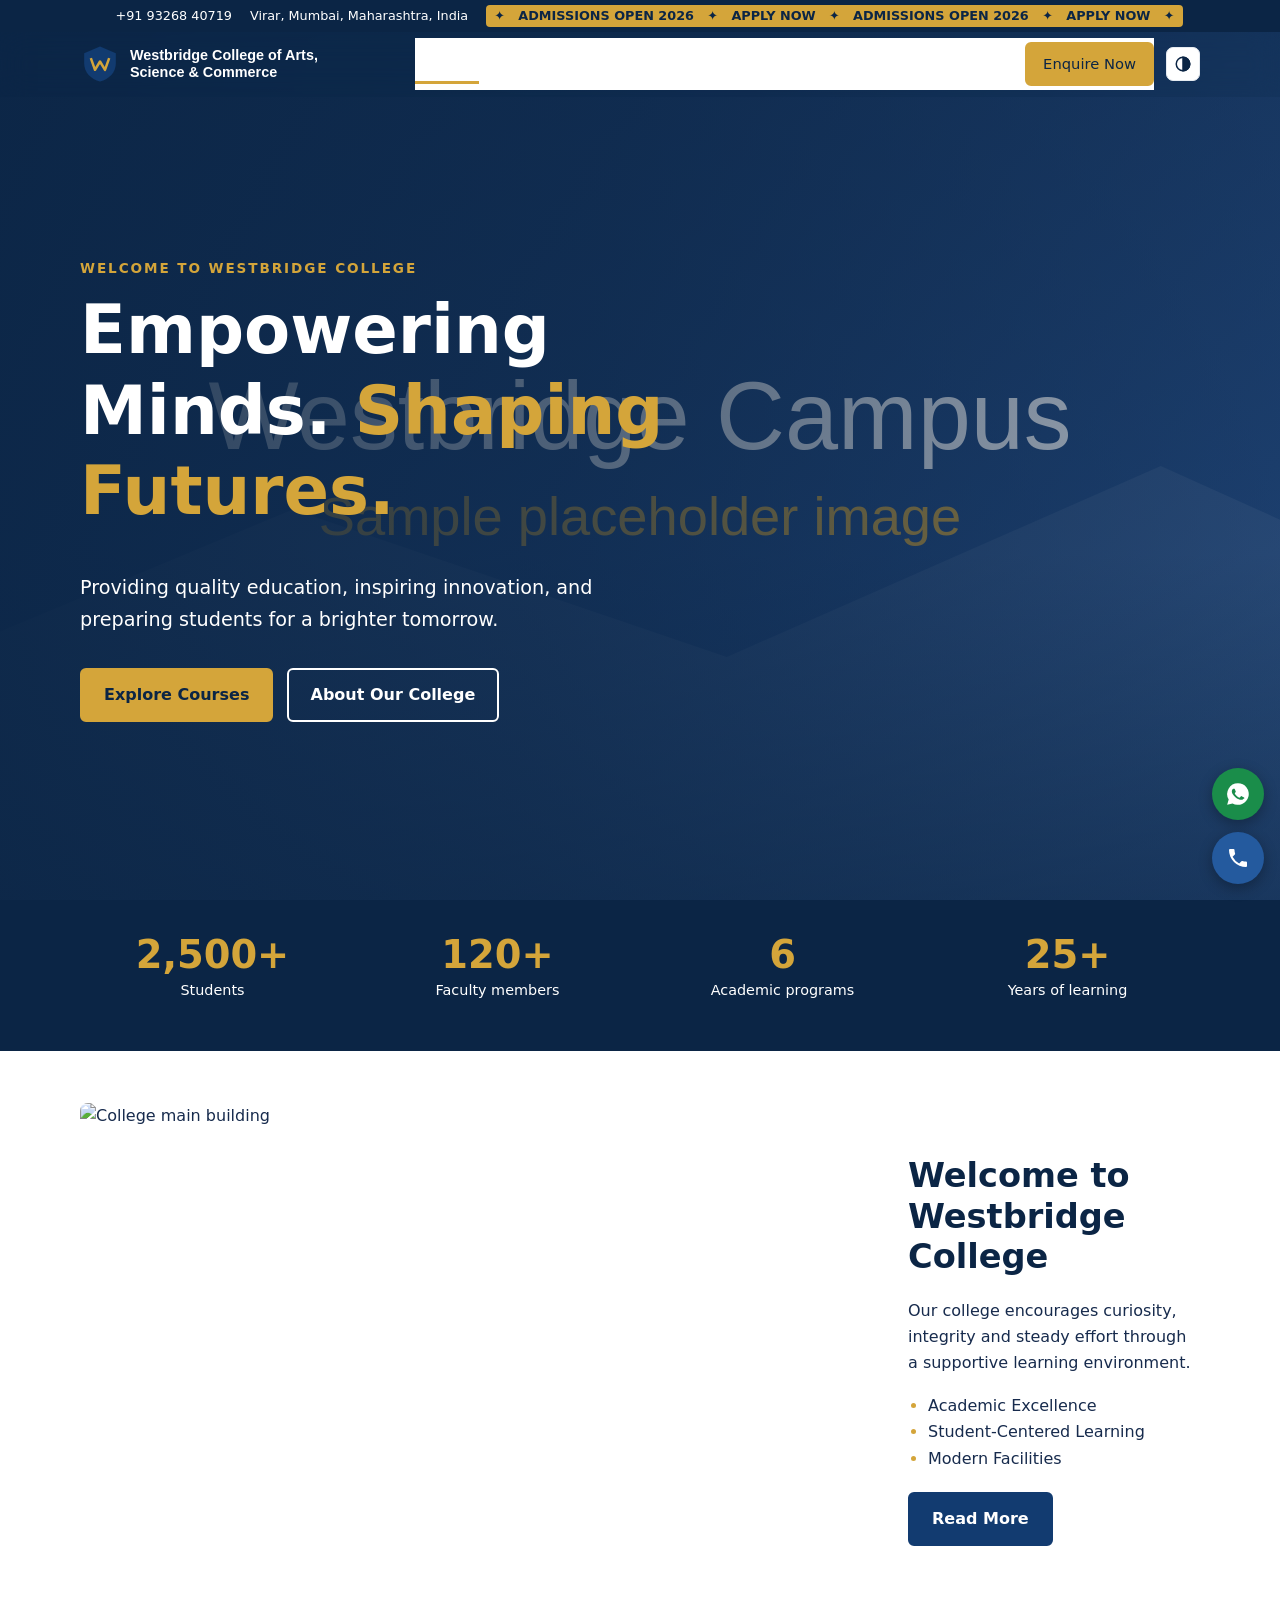
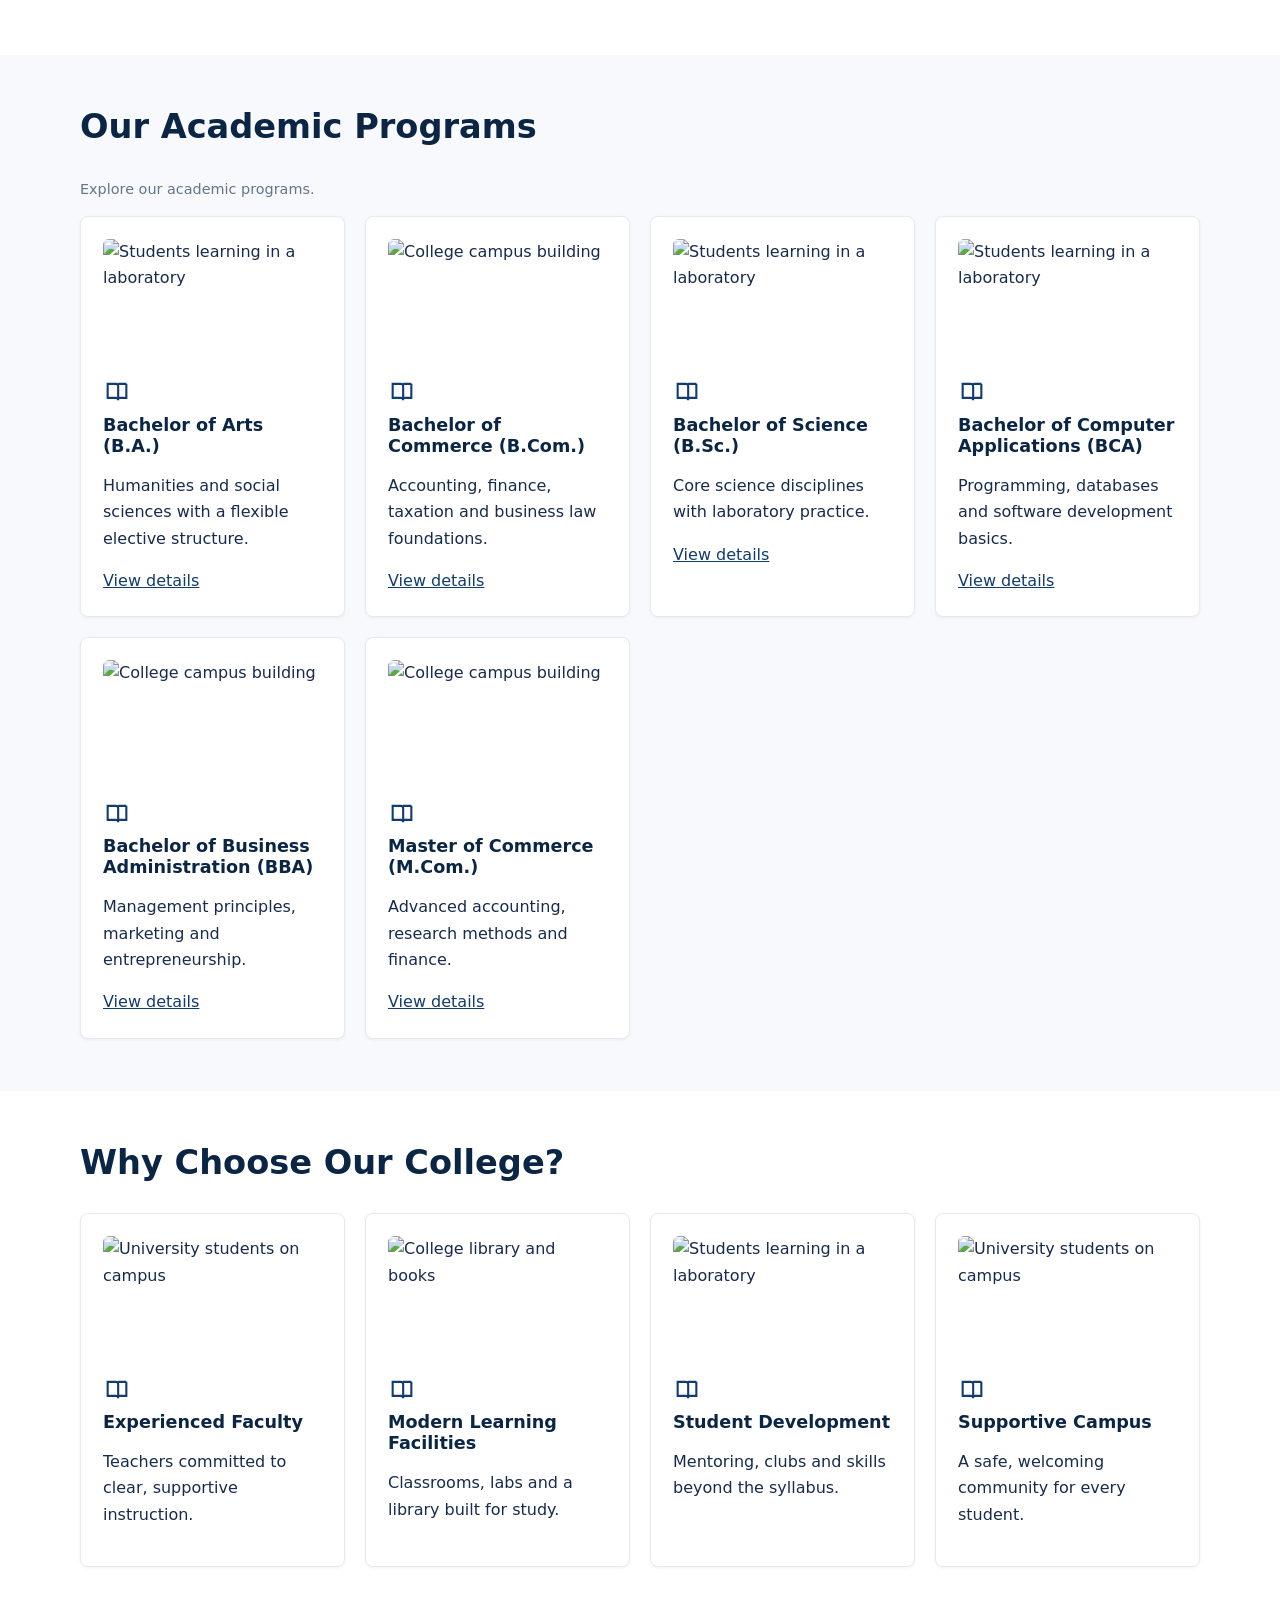
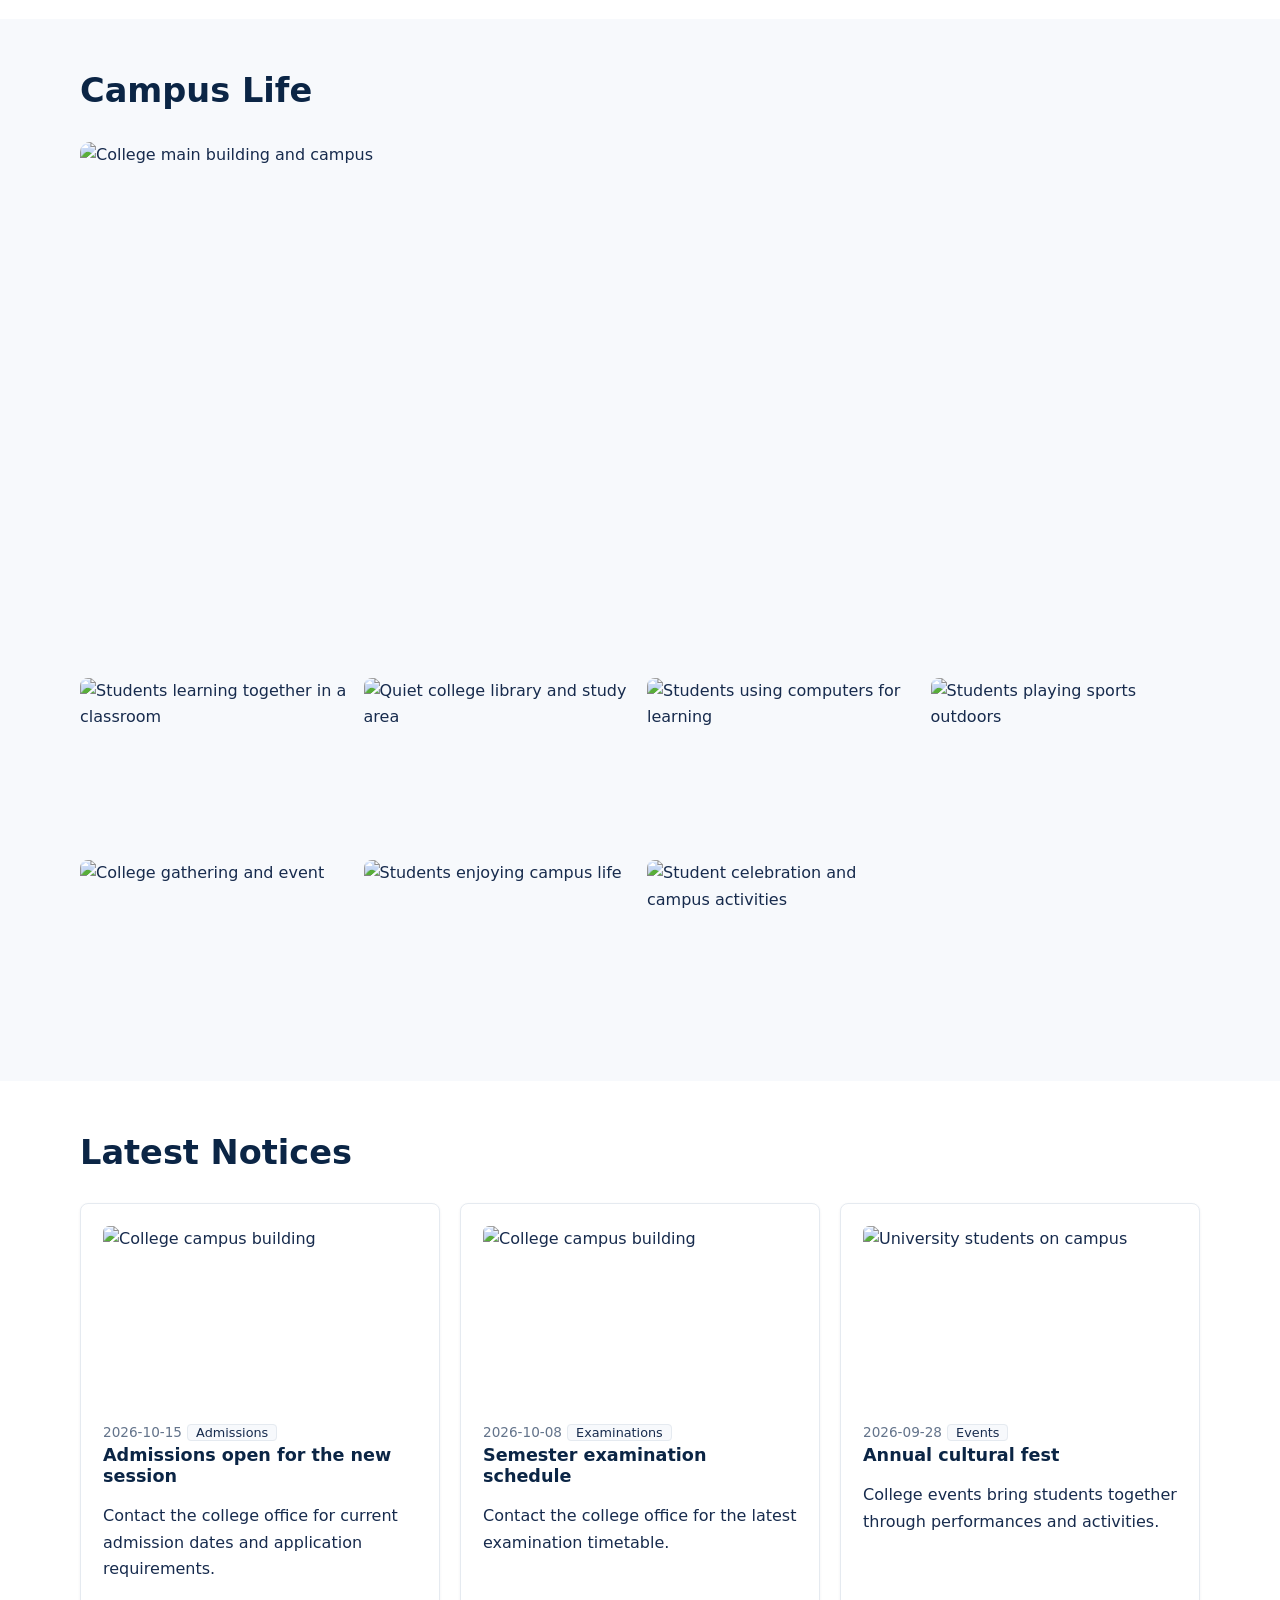
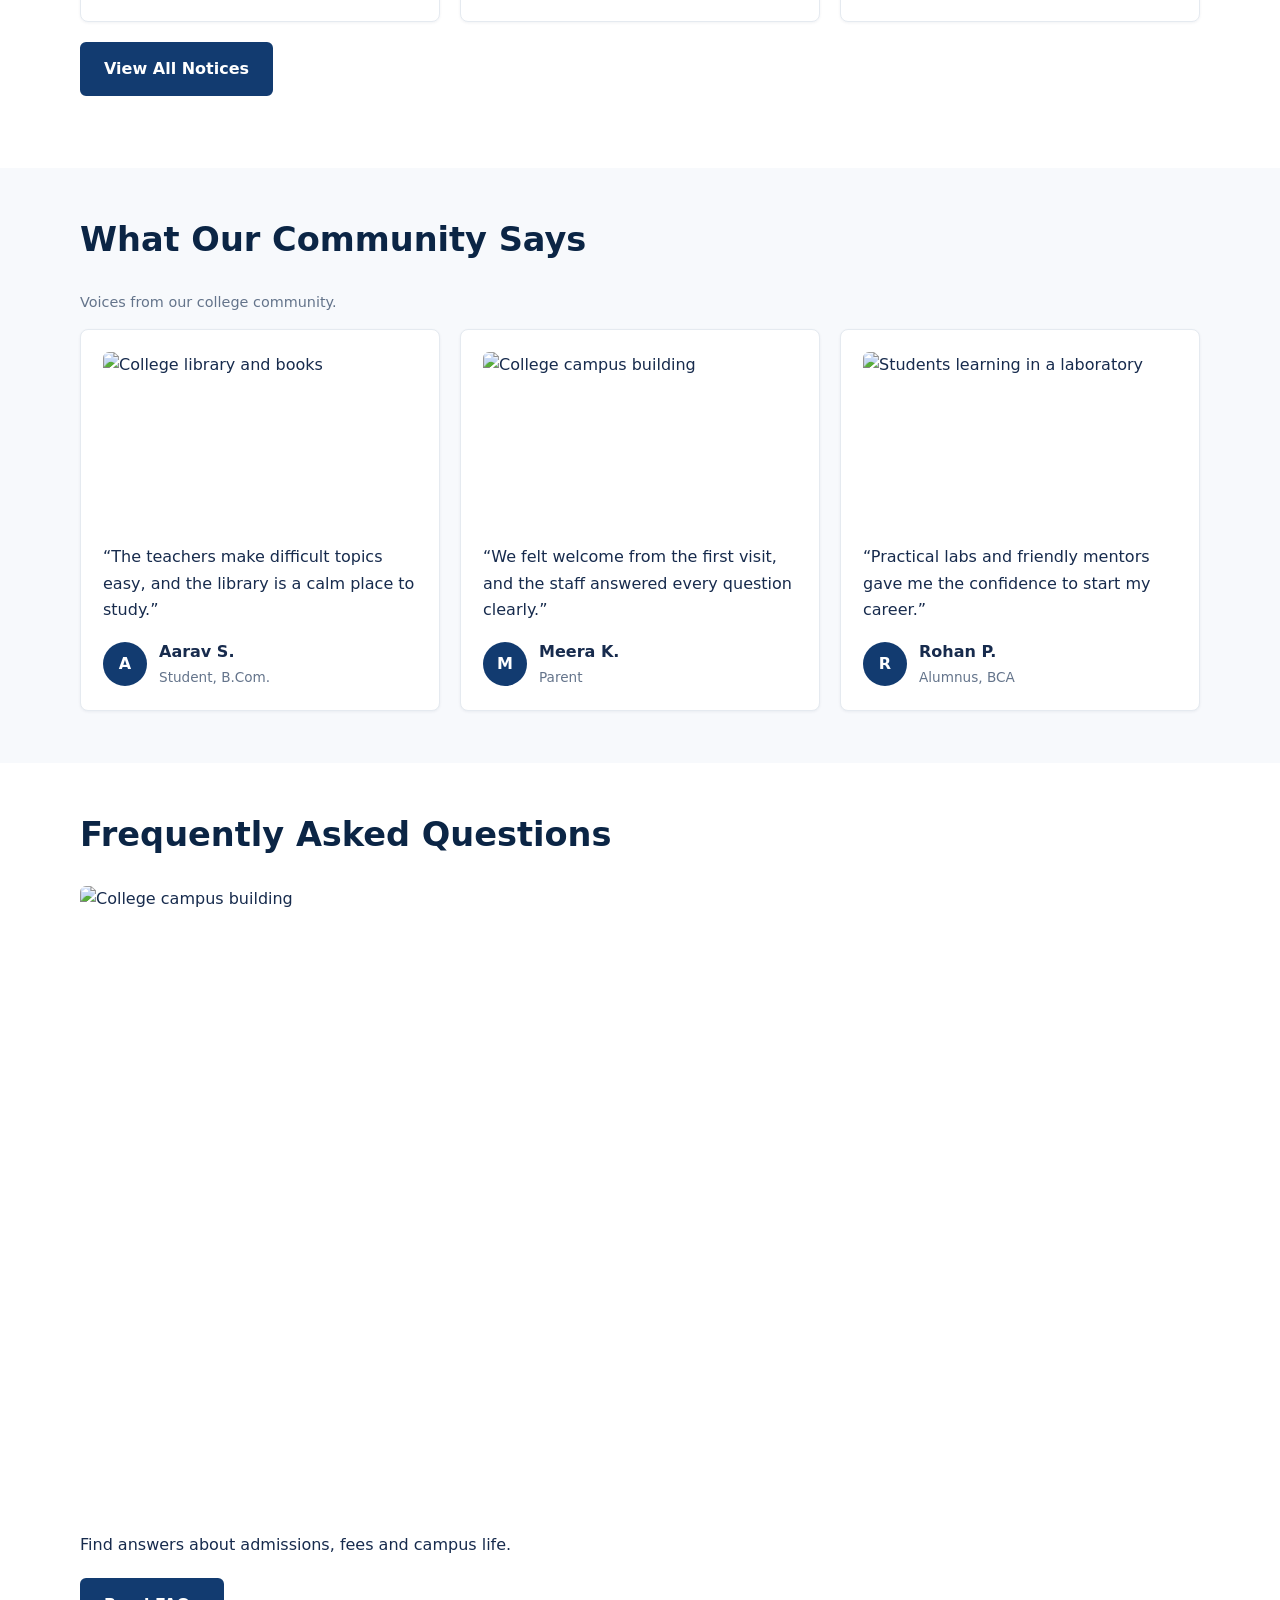
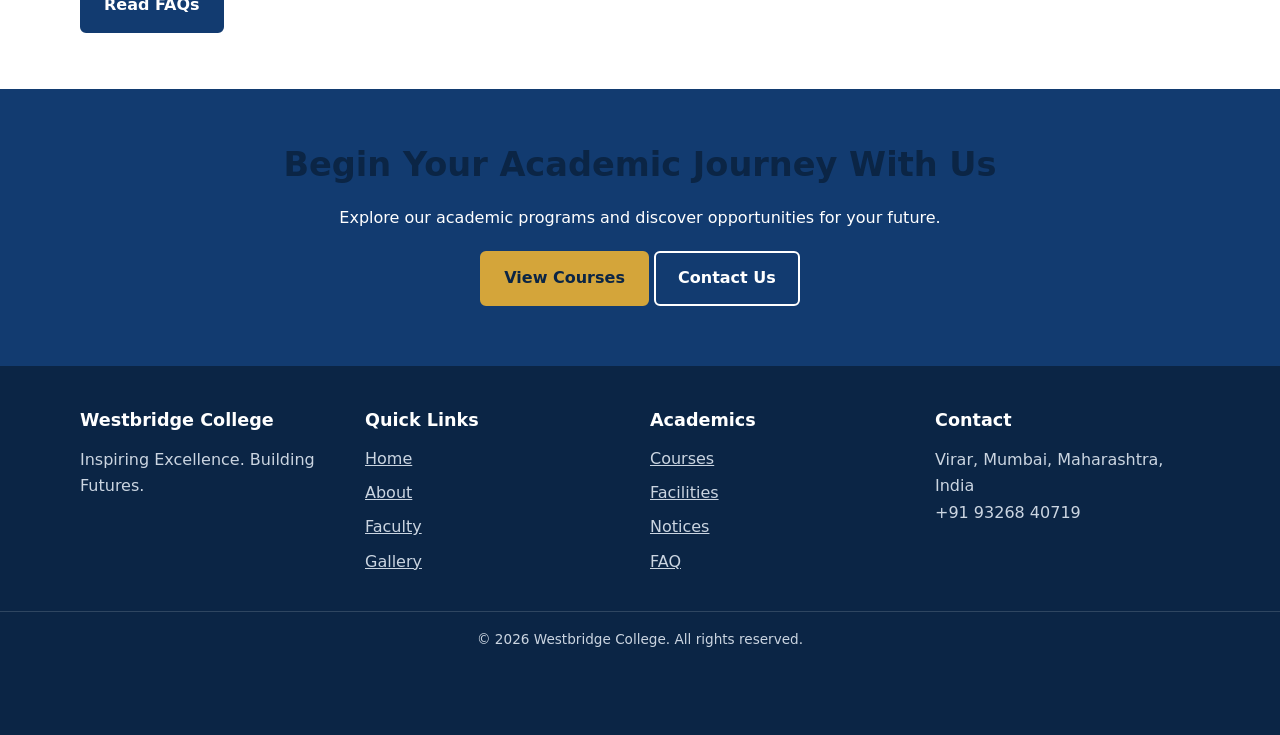
==== commit 1aeb0766: "Add scrolling 2026 admissions announcement" ====
--- a/index.html
+++ b/index.html
@@ -6,7 +6,7 @@
 <link rel="icon" href="images/favicon.svg" type="image/svg+xml"><link rel="stylesheet" href="css/style.css"><script src="js/script.js" defer></script></head><body class=home>
 <a class="skip" href="#main">Skip to content</a>
 
-<div class="top"><div class="c"><span></span><span>+91 93268 40719</span><span>Virar, Mumbai, Maharashtra, India</span><b>Admission Open</b></div></div>
+<div class="top"><div class="c"><span></span><span>+91 93268 40719</span><span>Virar, Mumbai, Maharashtra, India</span><b class="admission-marquee" aria-label="Admissions open for 2026"><span>✦ &nbsp; ADMISSIONS OPEN 2026 &nbsp; ✦ &nbsp; APPLY NOW &nbsp; ✦ &nbsp; ADMISSIONS OPEN 2026 &nbsp; ✦ &nbsp; APPLY NOW &nbsp; ✦</span></b></div></div>
 <header class="hd"><div class="c bar"><a class="brand" href="index.html"><img src="images/logo.svg" width="40" height="40" alt=""><span class="nm">Westbridge College of Arts, Science &amp; Commerce</span><span class="nm2">Westbridge College</span></a>
 <button class="th" aria-pressed="false" aria-label="Dark mode"><svg width="22" height="22" viewBox="0 0 24 24" fill="none" stroke="currentColor" stroke-width="2" aria-hidden="true"><circle cx="12" cy="12" r="9"/><path d="M12 3a9 9 0 0 1 0 18z" fill="currentColor"/></svg></button><button class="mb" aria-expanded="false" aria-controls="nav" aria-label="Menu"><i></i></button>
 <nav id="nav" aria-label="Main"><a href="index.html" aria-current=page>Home</a><a href="about.html">About</a><a href="courses.html">Courses</a><a href="faculty.html">Faculty</a><a href="facilities.html">Facilities</a><a href="gallery.html">Gallery</a><a href="notices.html">Notices</a><a href="contact.html">Contact</a><a class="btn g" href="contact.html">Enquire Now</a></nav></div></header>
--- a/css/style.css
+++ b/css/style.css
@@ -70,3 +70,23 @@
 main .photos img,main .two img,main .campus-life-main,main .course-photo,main .notice-photo,.fac img{transition:transform .55s cubic-bezier(.2,.7,.2,1),filter .35s ease}
 main .photos img:hover,main .two img:hover,main .campus-life-main:hover,main .course-photo:hover,main .notice-photo:hover,.fac img:hover{transform:scale(1.025);filter:saturate(1.08)}
 @media(prefers-reduced-motion:reduce){html{scroll-behavior:auto}.motion-ready{opacity:1;transform:none;transition:none}main .card,main .photos img,main .two img,main .campus-life-main,main .course-photo,main .notice-photo,.fac img{transition:none}main .card:hover,main .photos img:hover,main .two img:hover,main .campus-life-main:hover,main .course-photo:hover,main .notice-photo:hover,.fac img:hover{transform:none}}
+
+
+/* Desktop glass navigation: transparent surface with readable theme-aware links */
+@media(min-width:900px){
+  .hd{
+    background:rgba(255,255,255,.22);
+    -webkit-backdrop-filter:blur(14px);
+    backdrop-filter:blur(14px);
+    border-bottom:1px solid rgba(100,116,139,.22);
+  }
+  [data-theme=dark] .hd{
+    background:rgba(11,23,40,.3);
+    border-bottom-color:rgba(164,181,204,.2);
+  }
+  body.home .hd:not(.sc){background:rgba(11,37,69,.16);border-color:transparent}
+  body.home .hd:not(.sc) #nav a:not(.btn){color:#fff}
+  body:not(.home) .hd #nav a:not(.btn){color:var(--t)}
+  [data-theme=dark] body:not(.home) .hd #nav a:not(.btn){color:var(--t)}
+  #nav a[aria-current]{box-shadow:inset 0 -3px var(--g)}
+}
